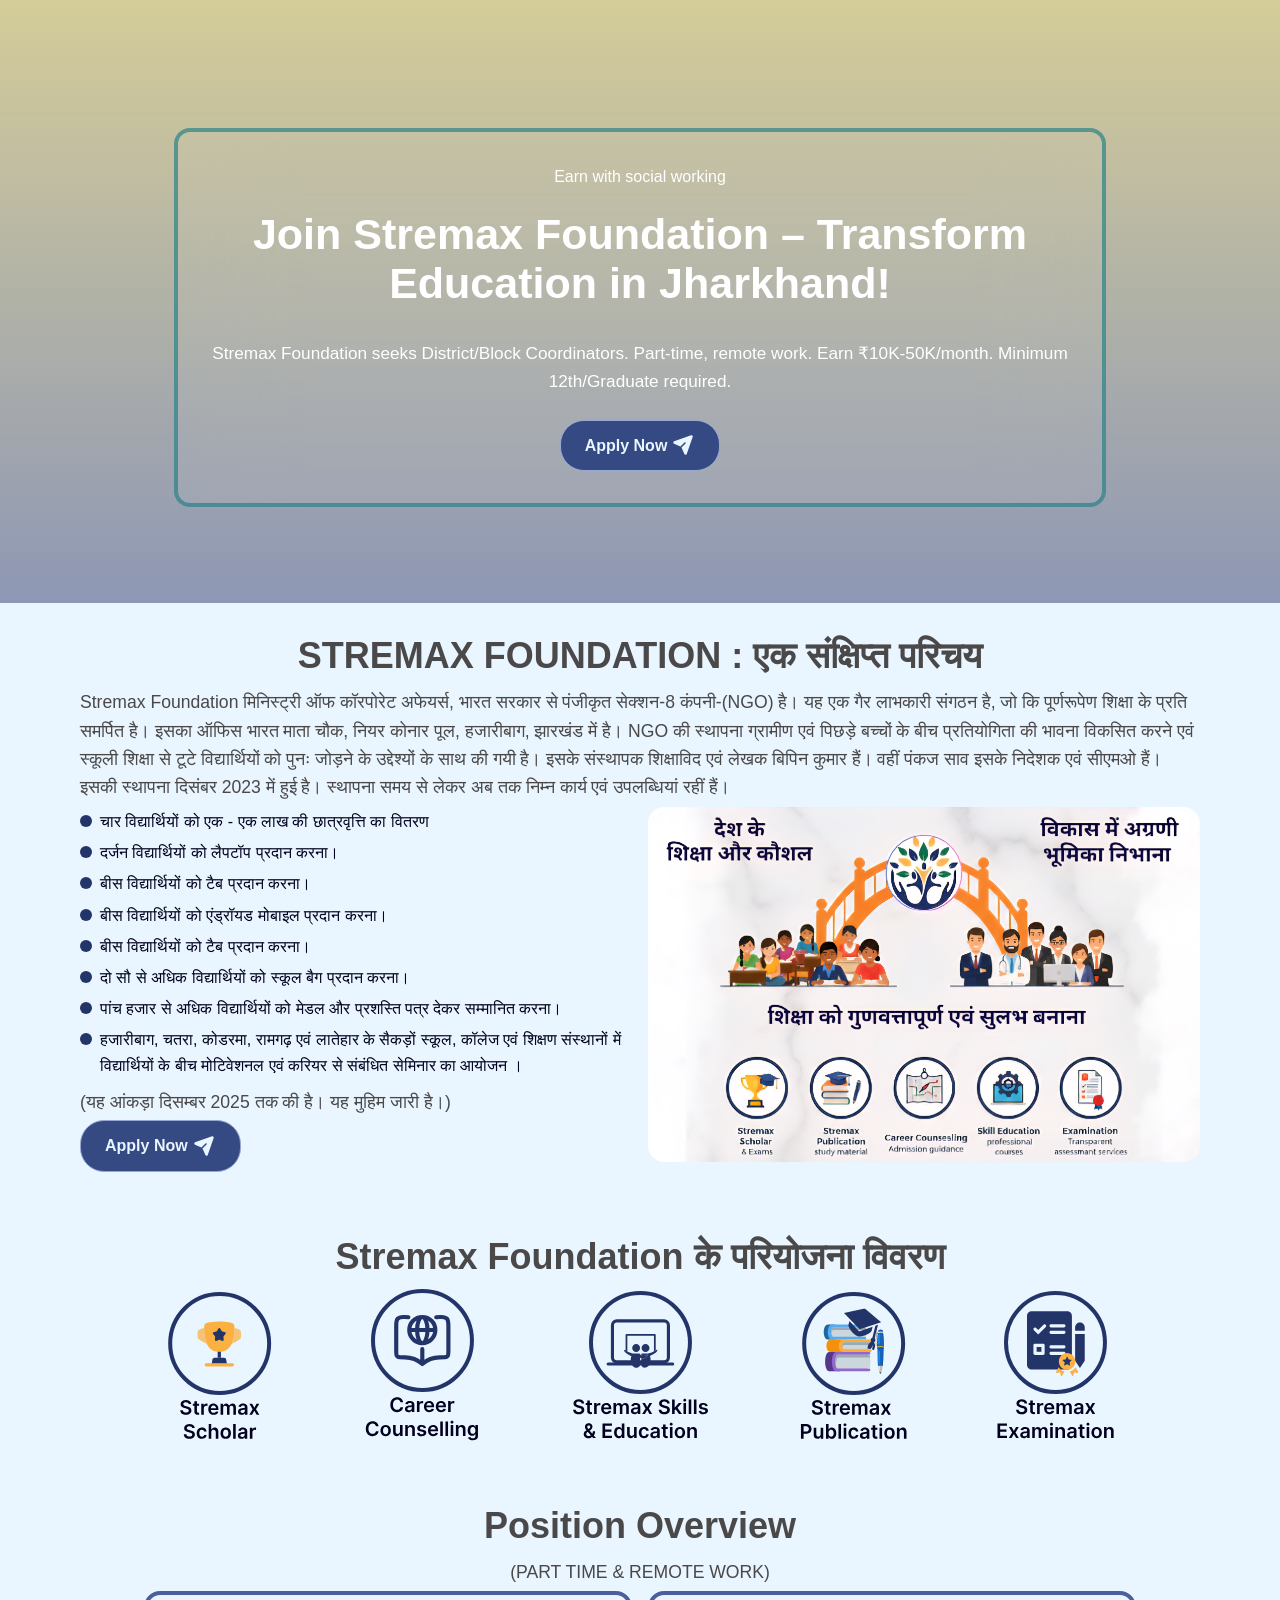
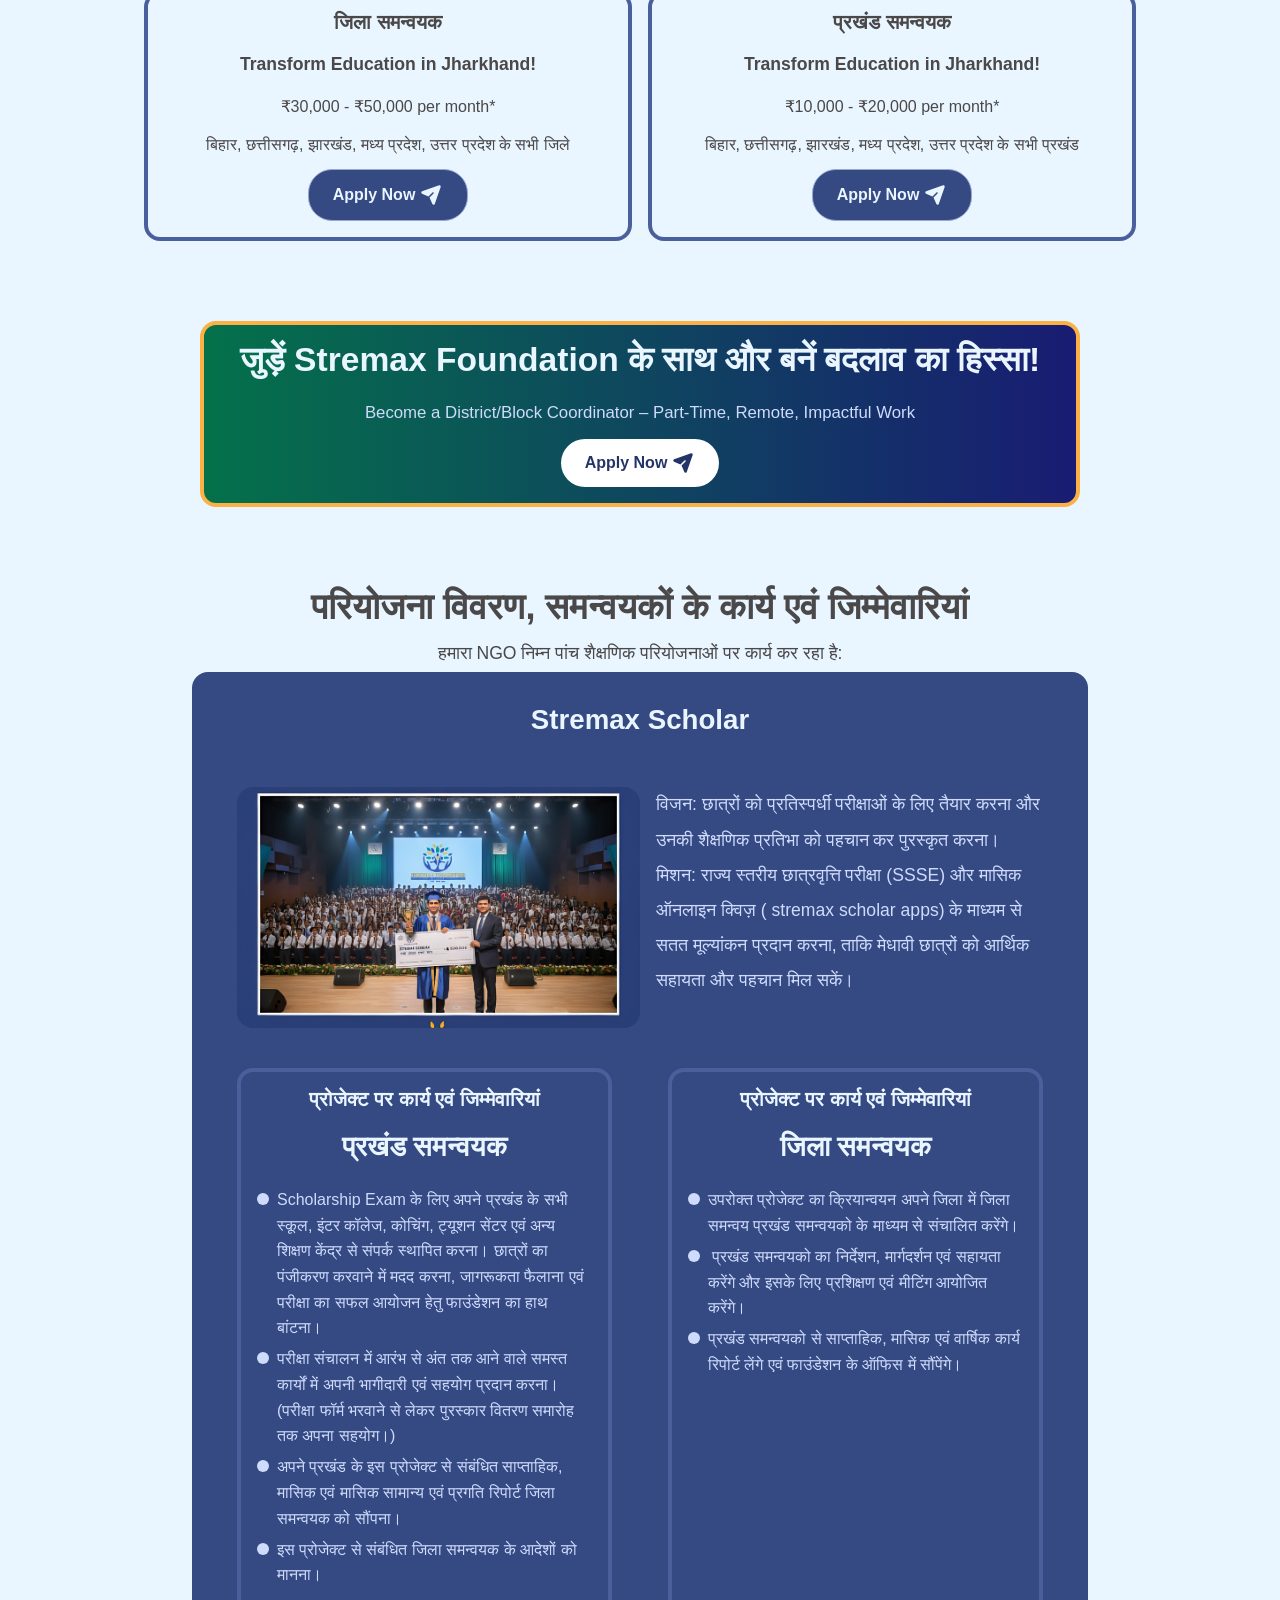
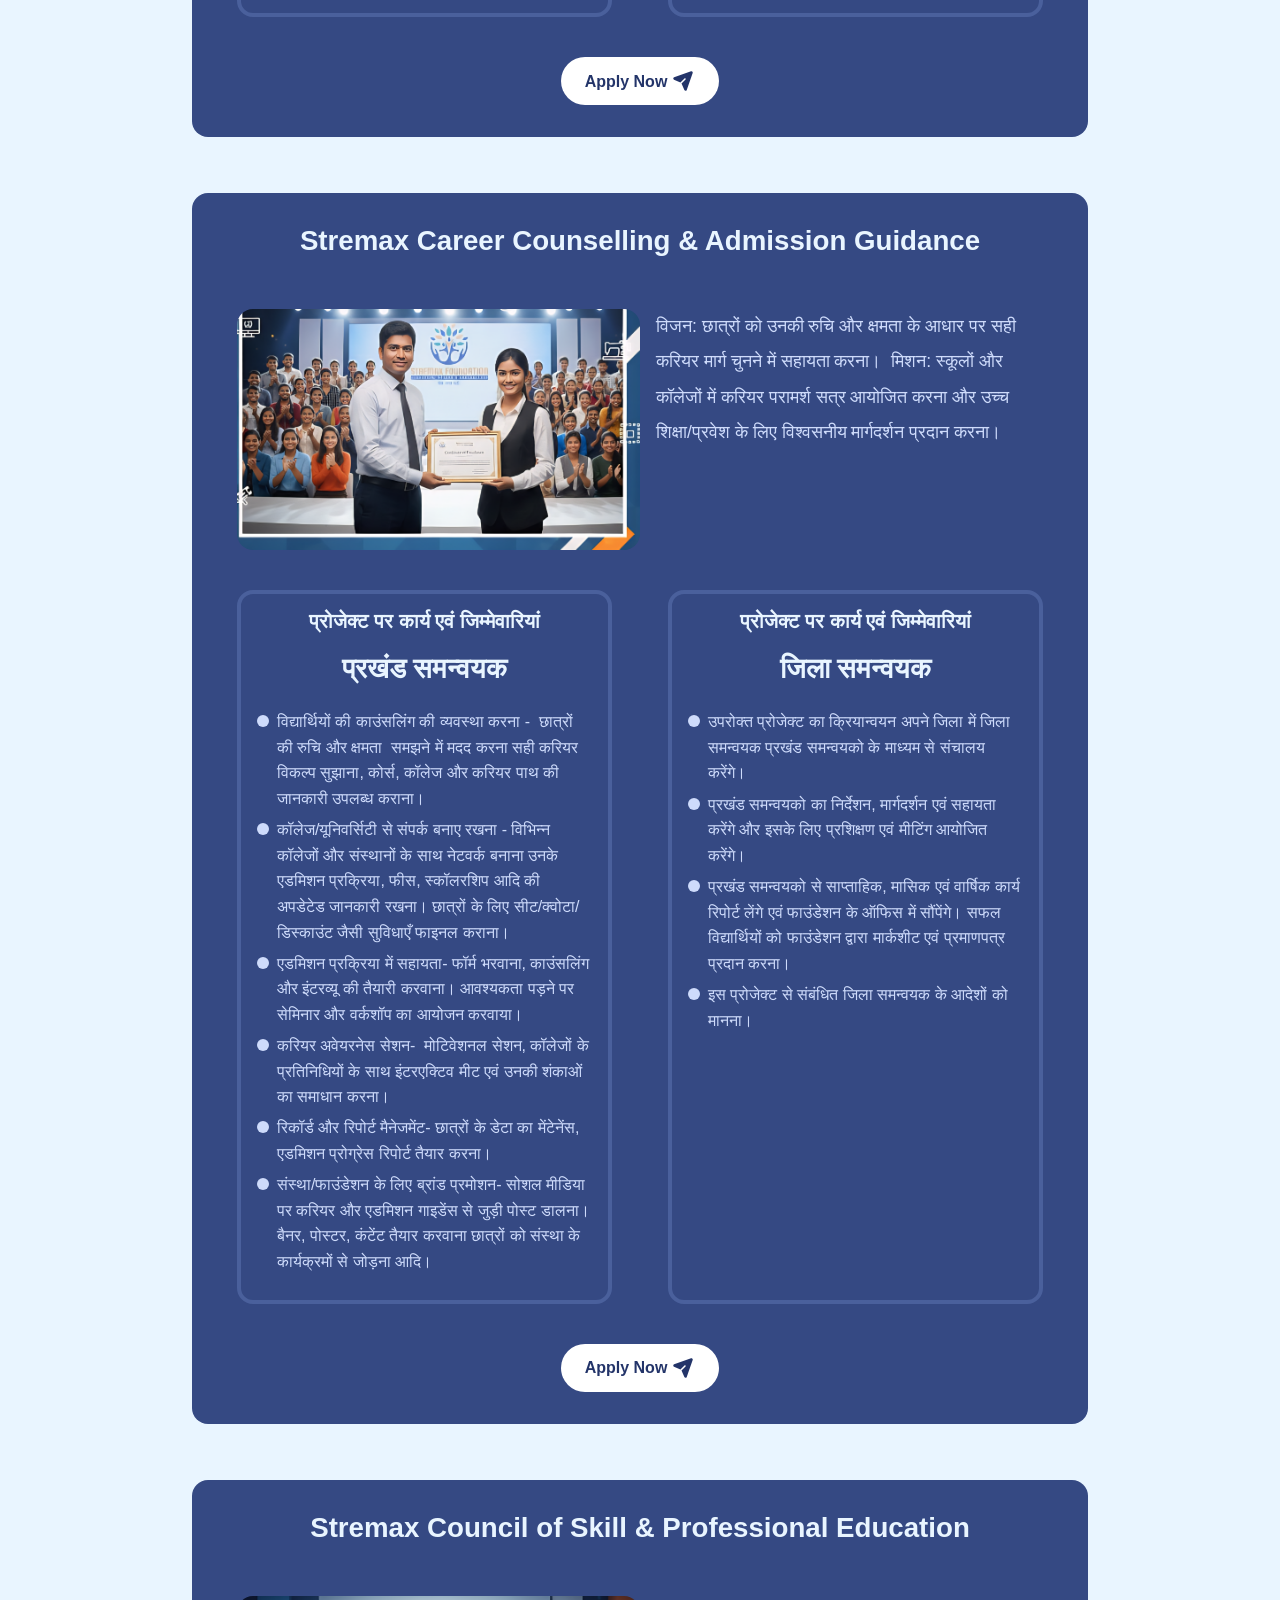
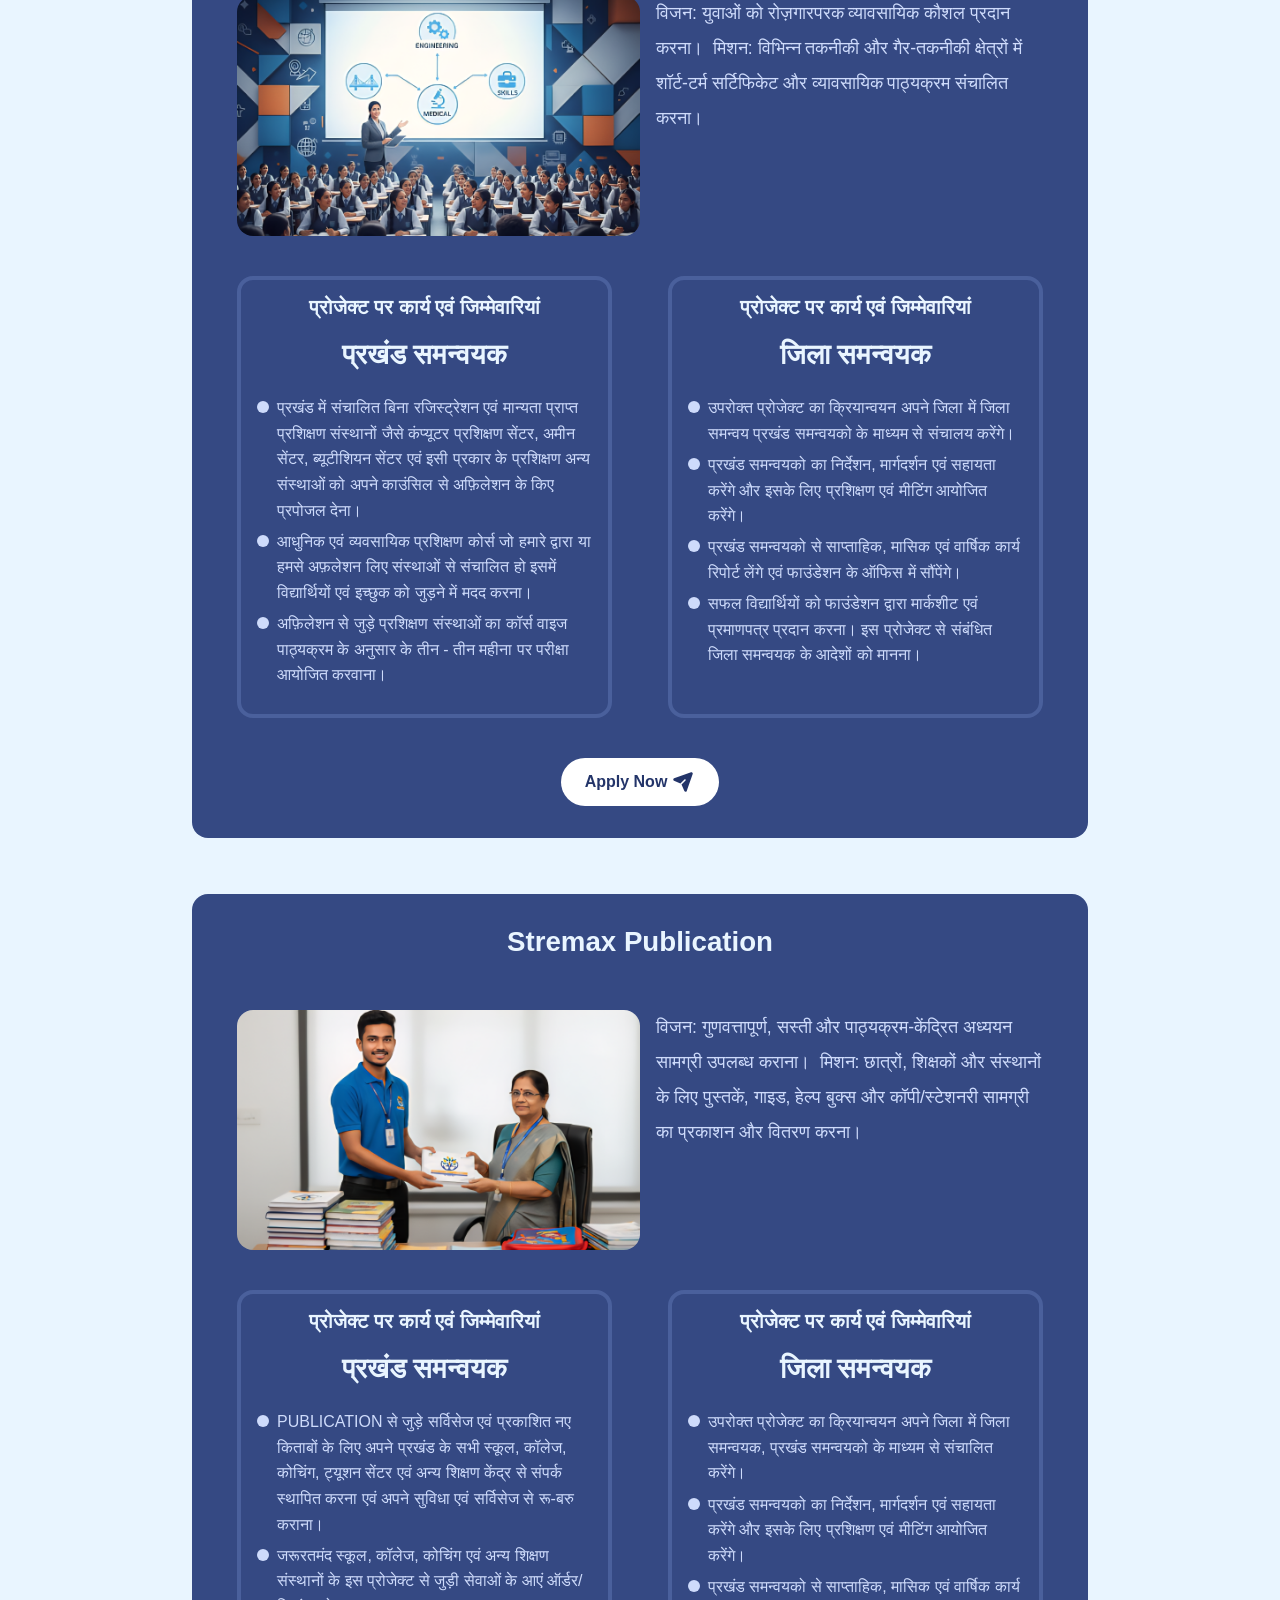
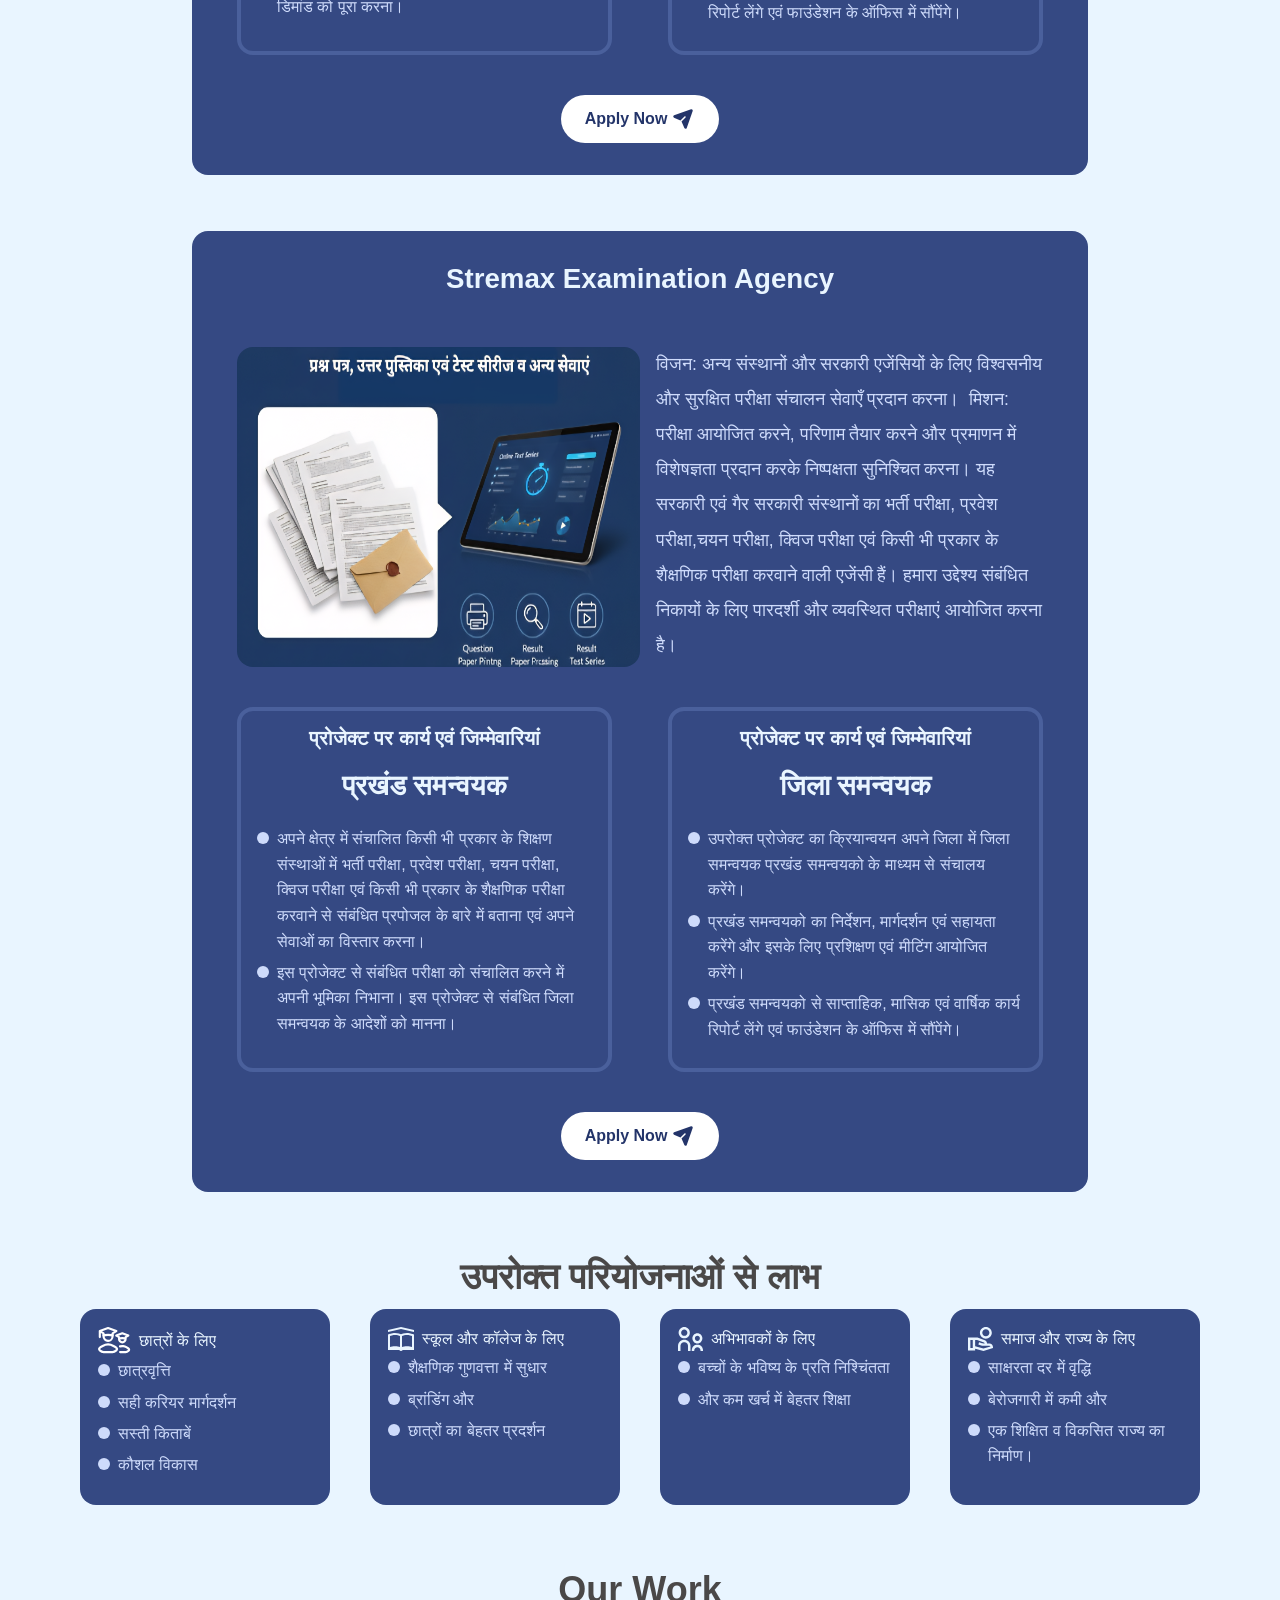
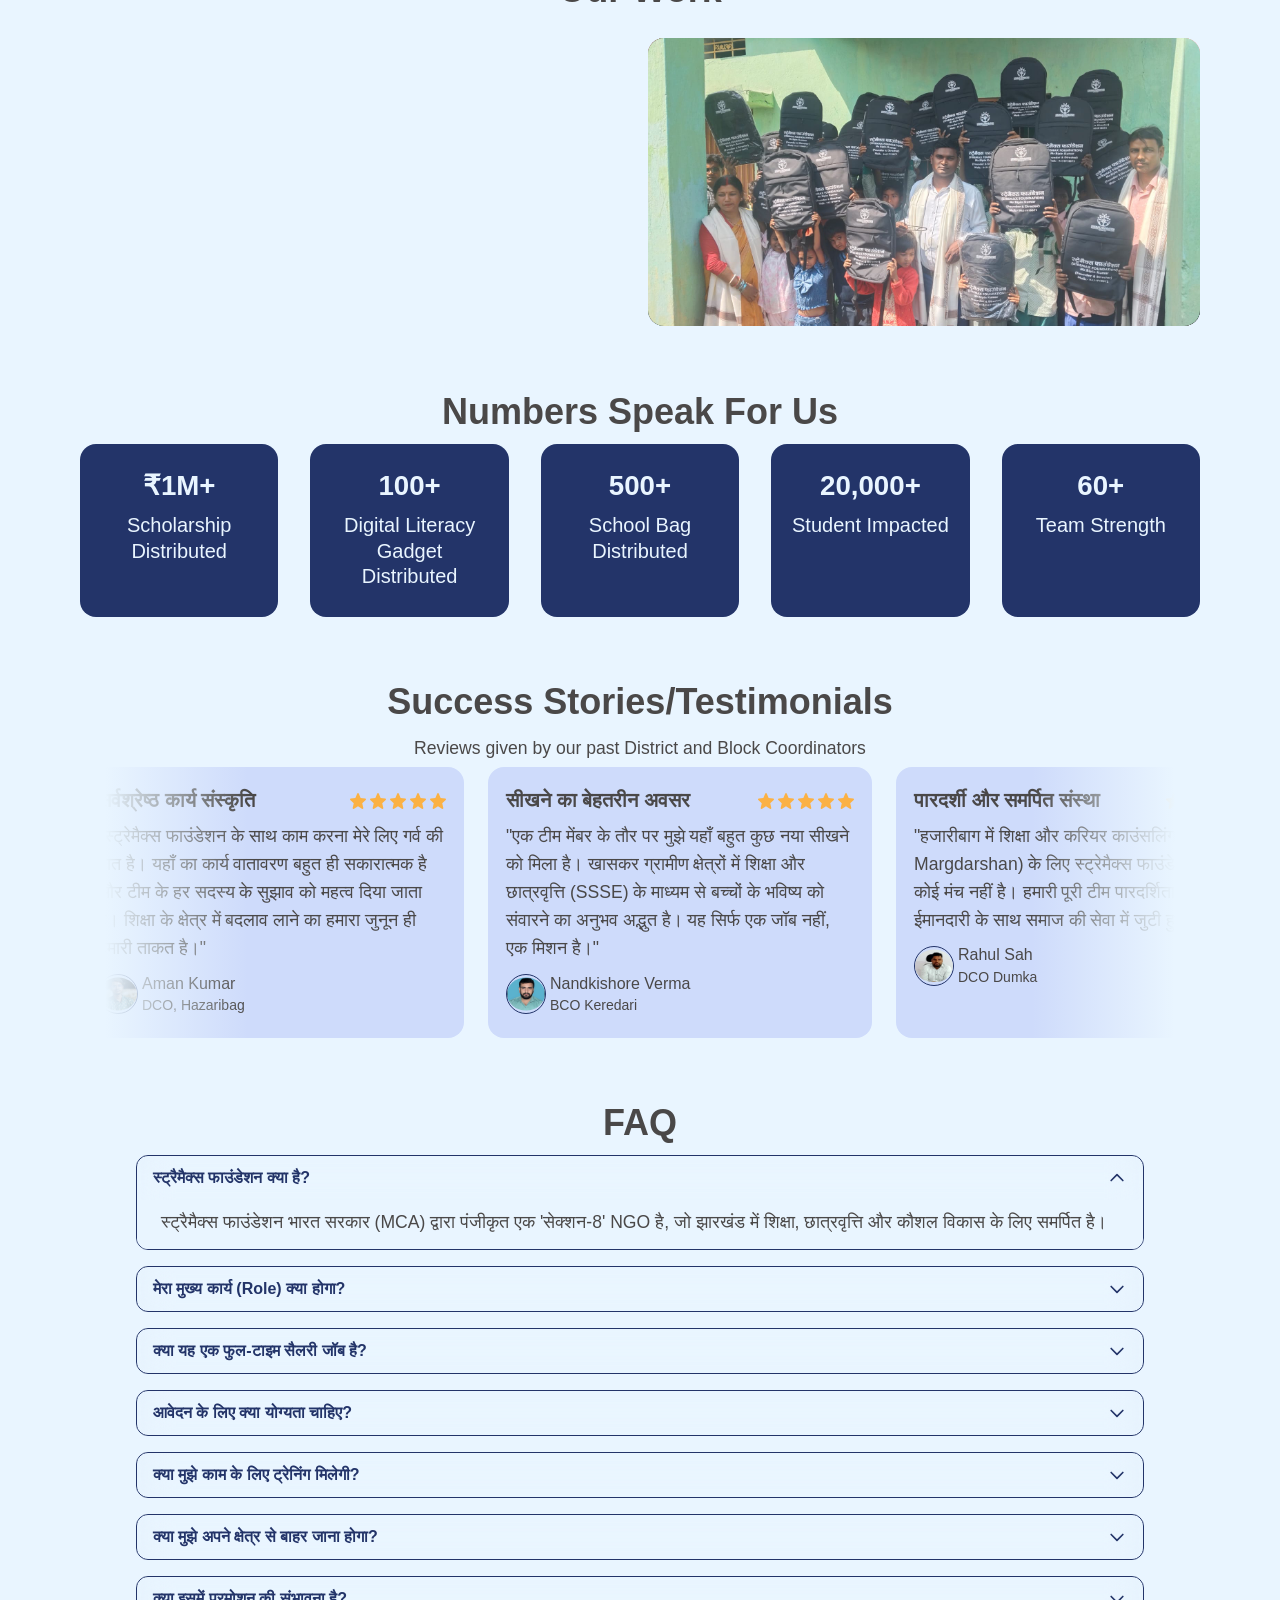
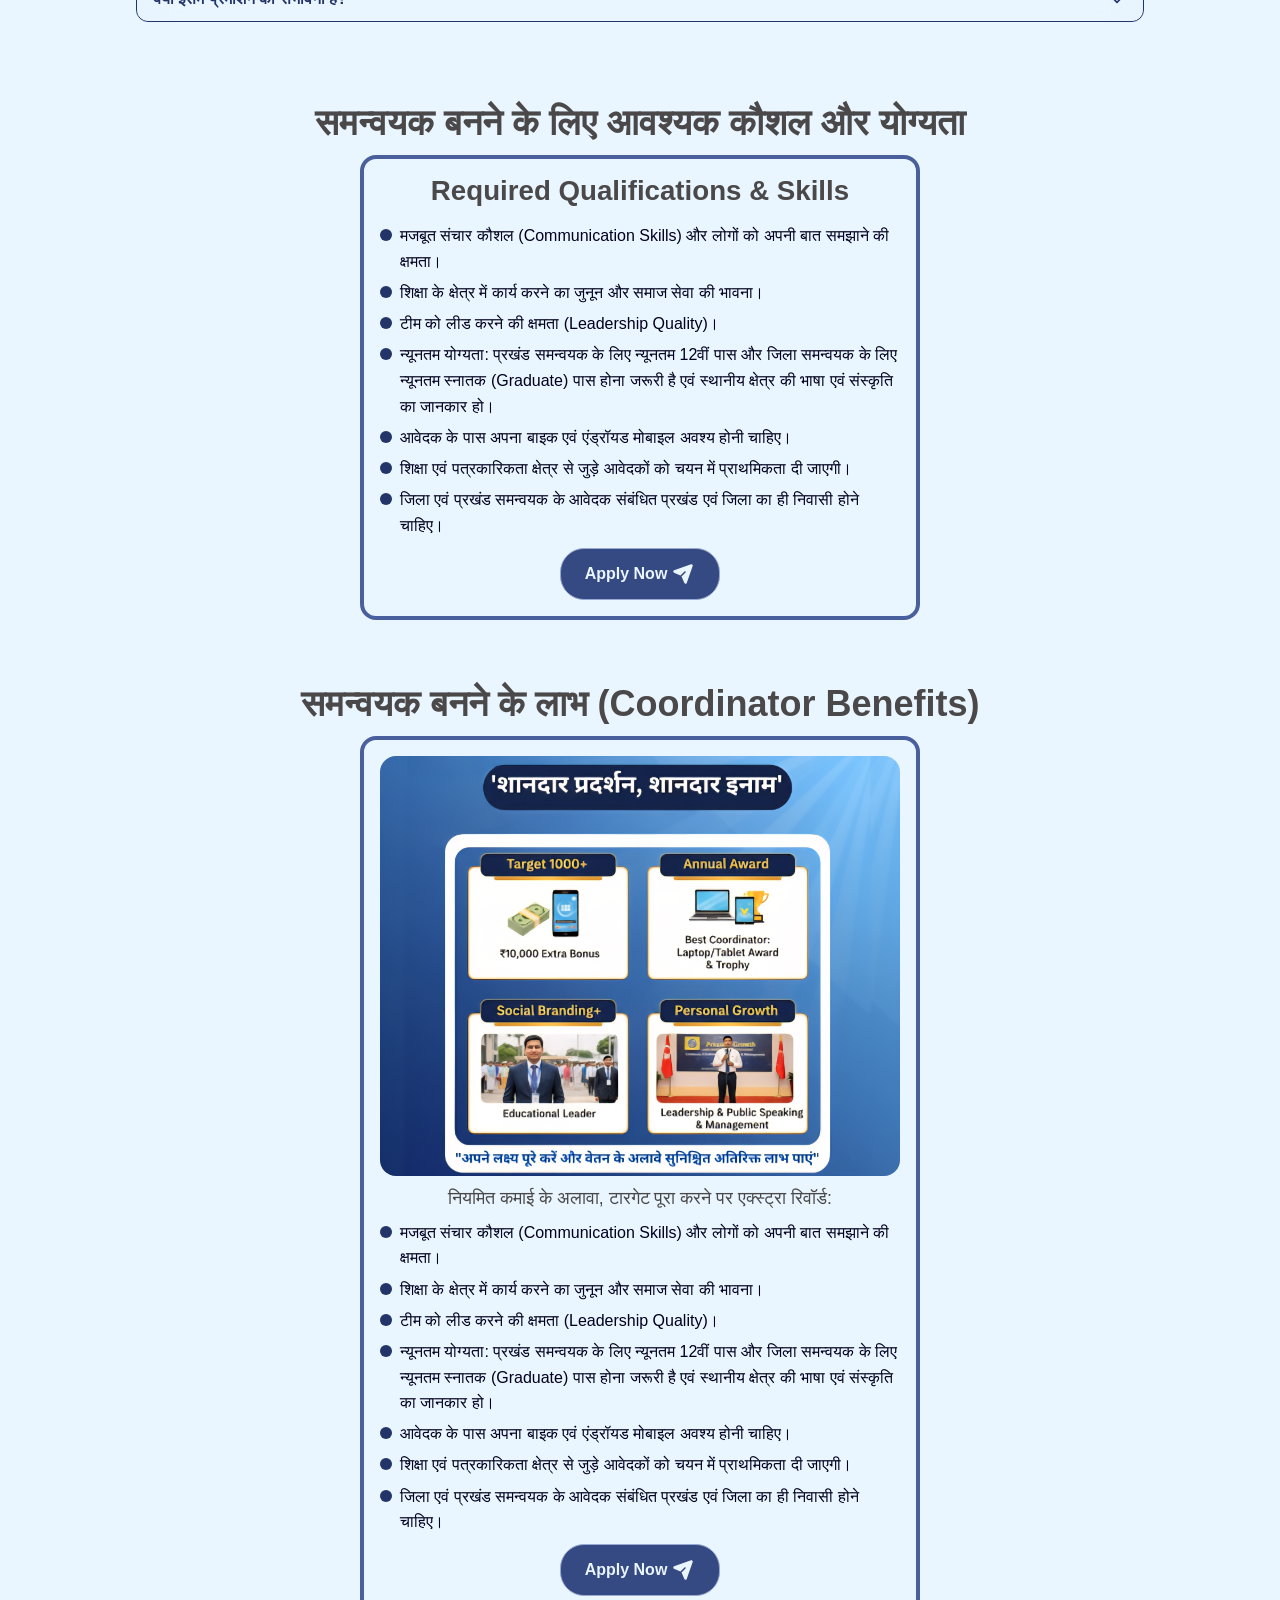
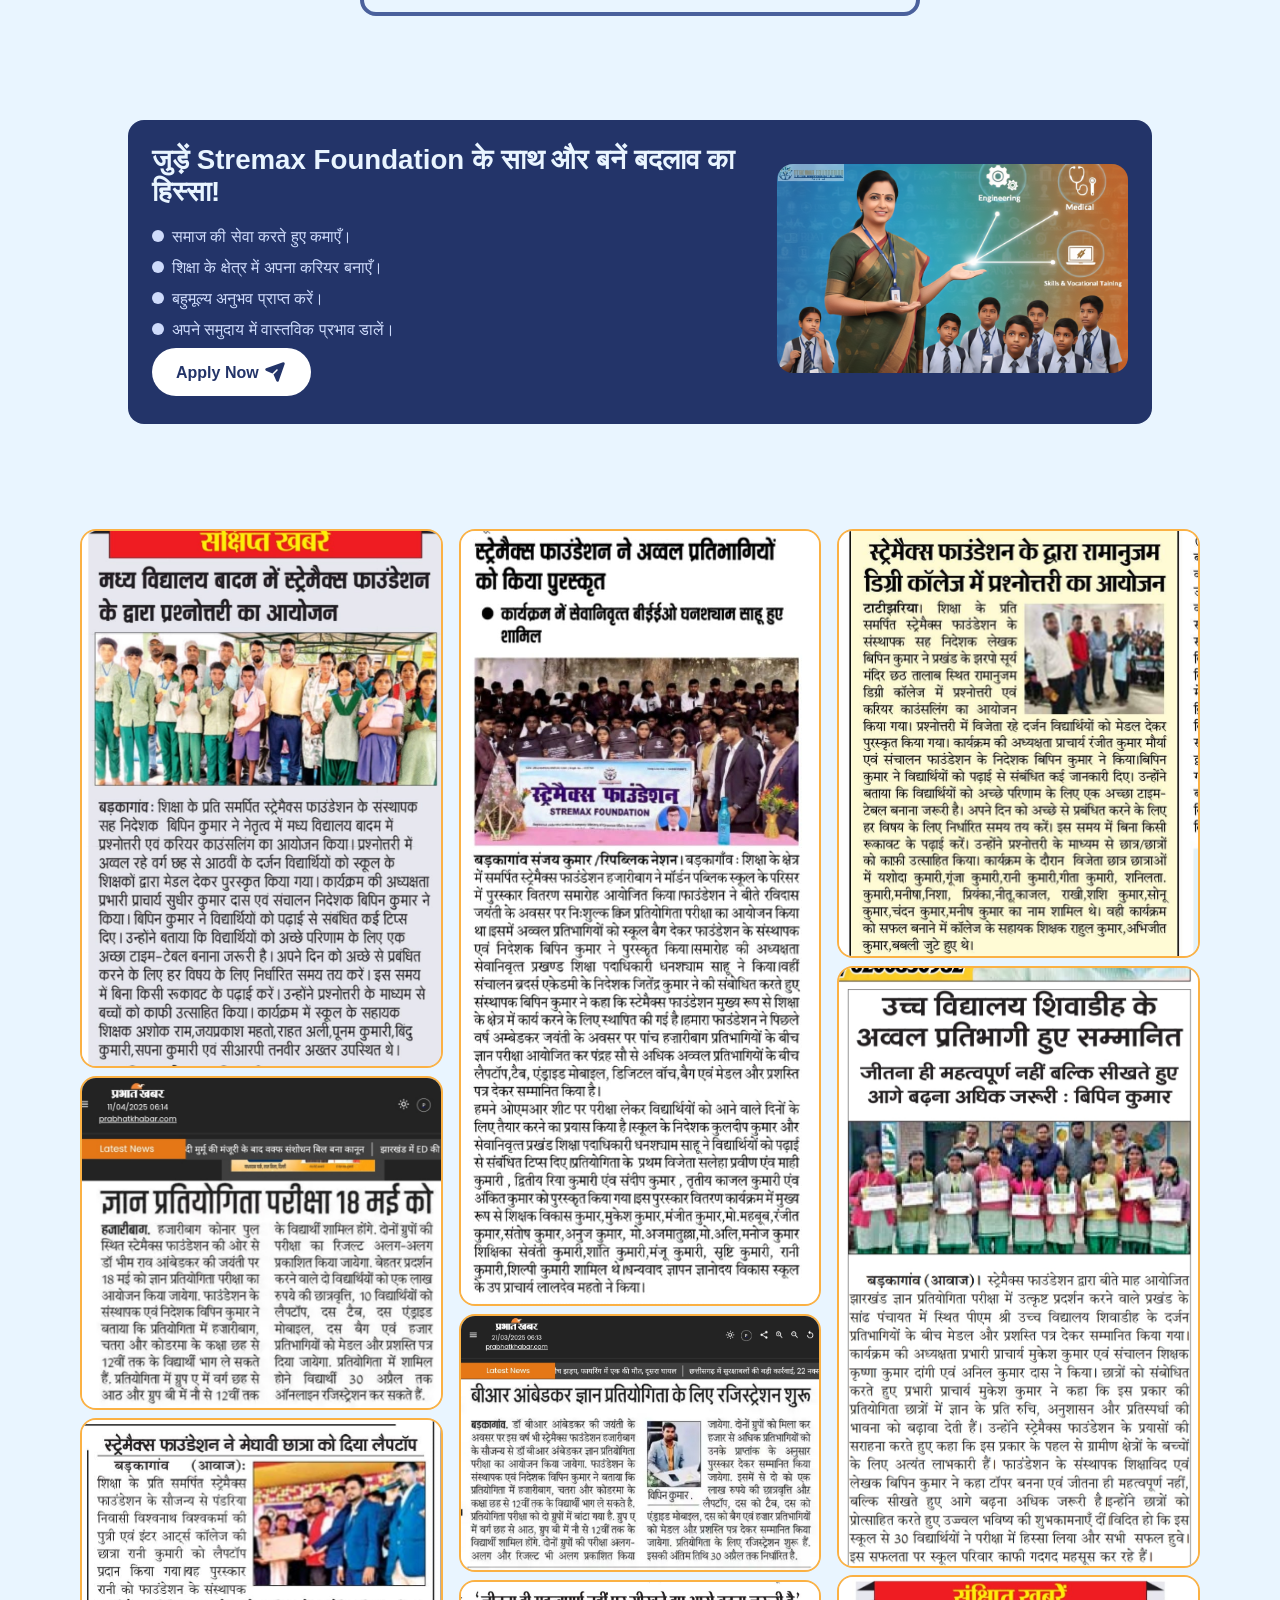
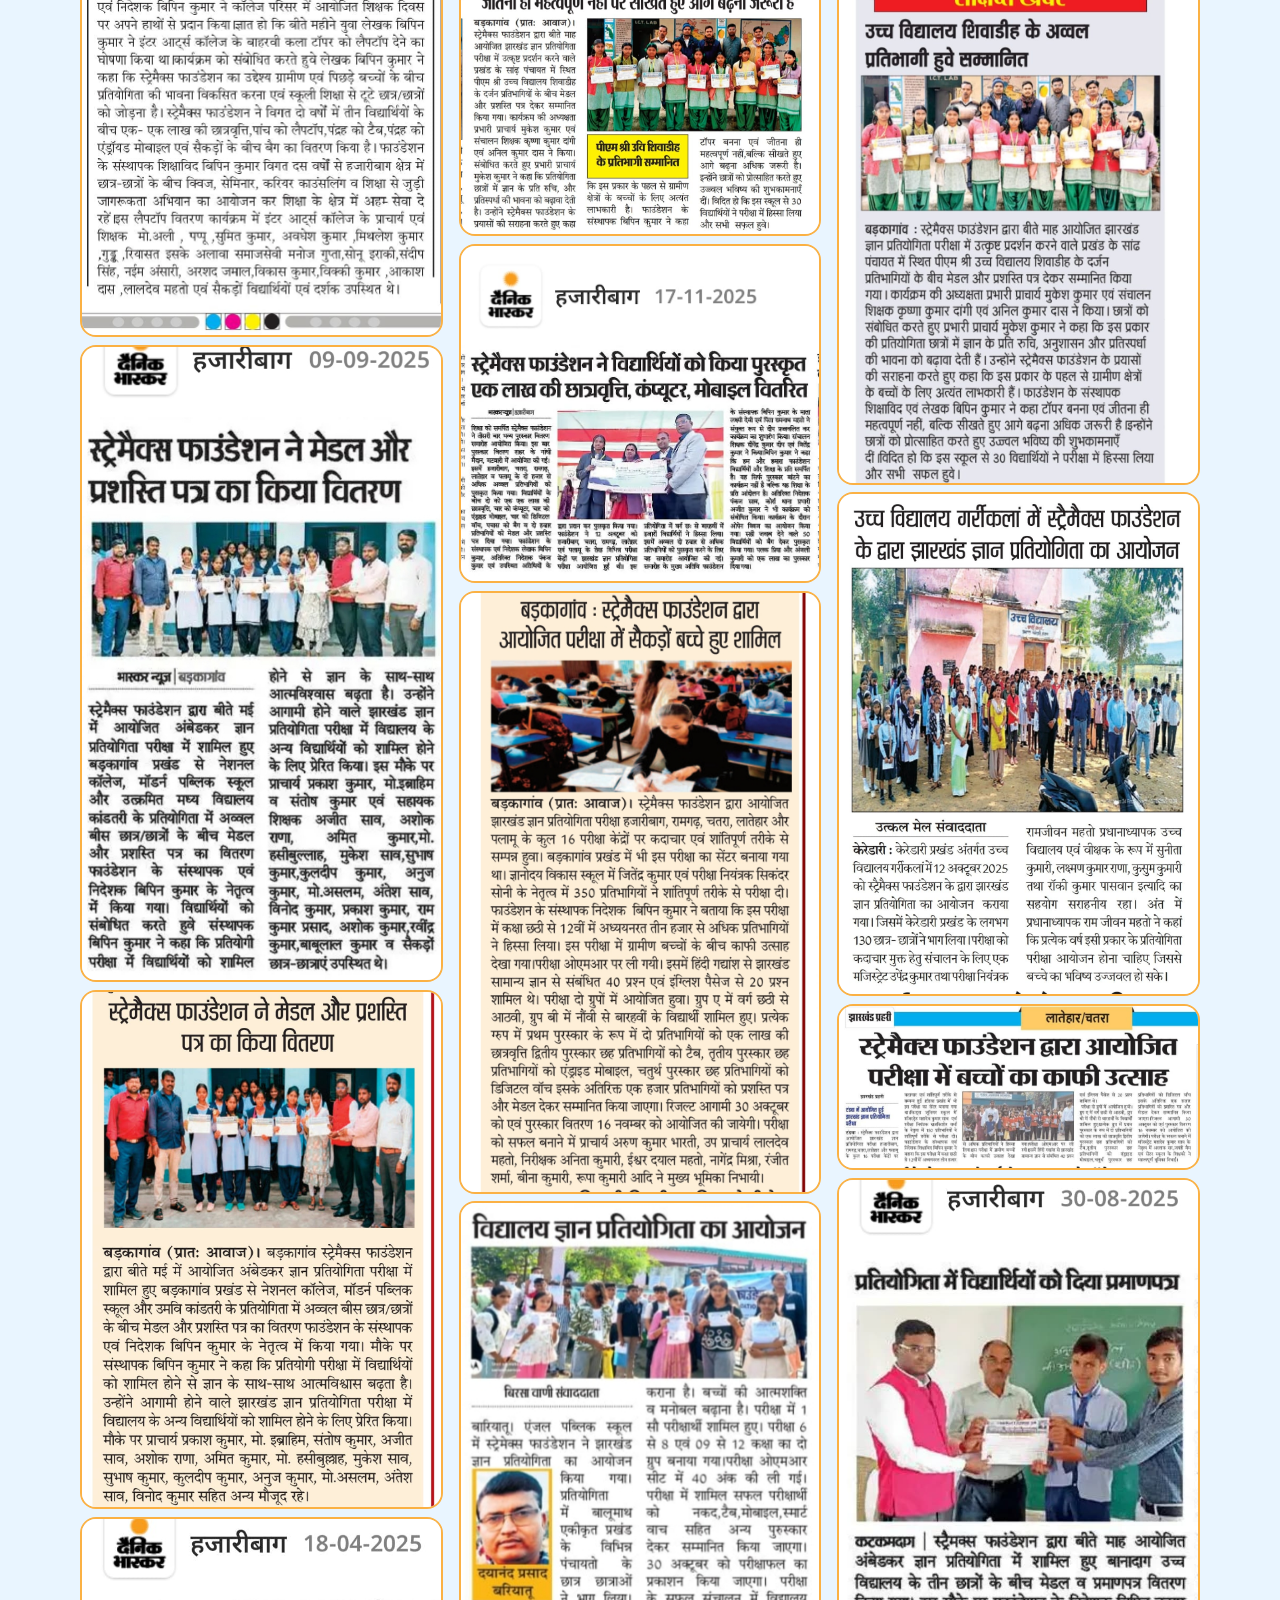
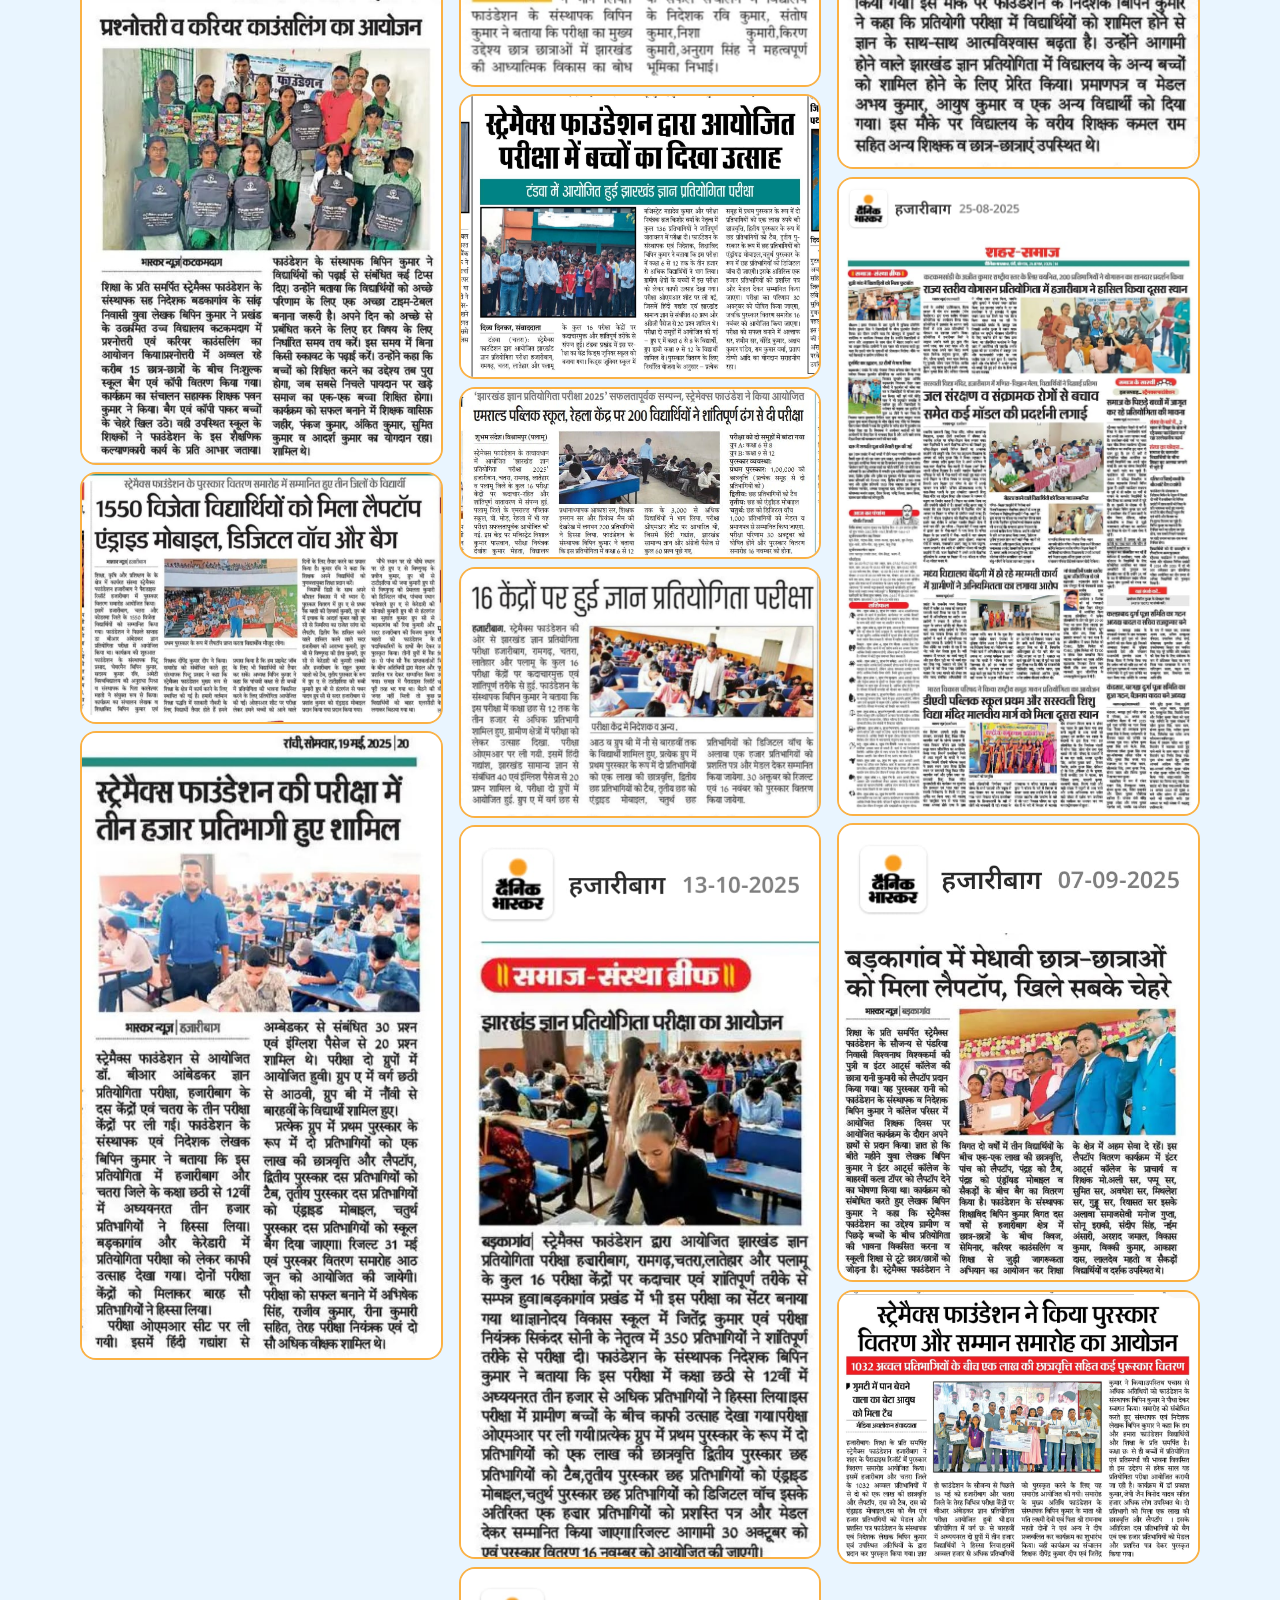
==== index.html @ 2a48c677 "Test" ====
<!DOCTYPE html>
<html lang="en">

<head>
    <meta charset="UTF-8">
    <meta name="viewport" content="width=device-width, initial-scale=1.0">
    <title>Stremax Foundation: Hiring</title>
    <link rel="icon" type="image/x-icon" href="assets/fevicon.ico">
    <link rel="stylesheet" href="style.css">
    <!-- Cashfree-->
    <script src="https://sdk.cashfree.com/js/v3/cashfree.js"></script>
</head>

<body>
    <main>
        <!-- HERO SECTION-->
        <section class="hero">
            <div class="hero-inner container text-center">
                <span>Earn with social working</span>
                <h1>Join Stremax Foundation – Transform Education in Jharkhand!</h1>
                <p>Stremax Foundation seeks District/Block Coordinators. Part-time, remote work. Earn ₹10K-50K/month.
                    Minimum 12th/Graduate required.</p>
                <!-- CTA -->
                <a href="#contactForm" class="btn">
                    Apply Now
                    <img src="assets/svg/icon_plane01.svg" alt="">
                </a>
                <!--/ CTA -->
            </div>
        </section>
        <!-- ABOUT SECTION-->
        <section class="about container">
            <div class="about-top">
                <h2 class="text-center">STREMAX FOUNDATION : एक संक्षिप्त परिचय</h2>
                <p>Stremax Foundation मिनिस्ट्री ऑफ कॉरपोरेट अफेयर्स, भारत सरकार से पंजीकृत सेक्शन-8 कंपनी-(NGO) है। यह
                    एक गैर लाभकारी संगठन है, जो कि पूर्णरूपेण शिक्षा के प्रति समर्पित है। इसका ऑफिस भारत माता चौक, नियर
                    कोनार पूल, हजारीबाग, झारखंड में है। NGO की स्थापना ग्रामीण एवं पिछड़े बच्चों के बीच प्रतियोगिता की
                    भावना विकसित करने एवं स्कूली शिक्षा से टूटे विद्यार्थियों को पुनः जोड़ने के उद्देश्यों के साथ की गयी
                    है। इसके संस्थापक शिक्षाविद एवं लेखक बिपिन कुमार हैं। वहीं पंकज साव इसके निदेशक एवं सीएमओ हैं। इसकी
                    स्थापना दिसंबर 2023 में हुई है। स्थापना समय से लेकर अब तक निम्न कार्य एवं उपलब्धियां रहीं हैं।</p>
            </div>
            <div class="about-bottom flex center">
                <div class="about-bottom-left">
                    <ul class="ul-primary">
                        <li><img src="assets/svg/point.svg" alt="">चार विद्यार्थियों को एक - एक लाख की छात्रवृत्ति का
                            वितरण</li>
                        <li><img src="assets/svg/point.svg" alt="">दर्जन विद्यार्थियों को लैपटॉप प्रदान करना।</li>
                        <li><img src="assets/svg/point.svg" alt="">बीस विद्यार्थियों को टैब प्रदान करना।</li>
                        <li><img src="assets/svg/point.svg" alt="">बीस विद्यार्थियों को एंड्रॉयड मोबाइल प्रदान करना।
                        </li>
                        <li><img src="assets/svg/point.svg" alt="">बीस विद्यार्थियों को टैब प्रदान करना।</li>
                        <li><img src="assets/svg/point.svg" alt="">दो सौ से अधिक विद्यार्थियों को स्कूल बैग प्रदान करना।
                        </li>
                        <li><img src="assets/svg/point.svg" alt="">पांच हजार से अधिक विद्यार्थियों को मेडल और प्रशस्ति
                            पत्र देकर सम्मानित करना।</li>
                        <li><img src="assets/svg/point.svg" alt="">हजारीबाग, चतरा, कोडरमा, रामगढ़ एवं लातेहार के सैकड़ों
                            स्कूल, कॉलेज एवं शिक्षण संस्थानों में
                            विद्यार्थियों के बीच मोटिवेशनल एवं करियर से संबंधित सेमिनार का आयोजन ।</li>
                    </ul>
                    <p>(यह आंकड़ा दिसम्बर 2025 तक की है। यह मुहिम जारी है।)</p>
                    <a href="#contactForm" class="btn">
                        Apply Now
                        <img src="assets/svg/icon_plane01.svg" alt="">
                    </a>
                </div>
                <div class="about-bottom-right">
                    <img class="img" src="assets/img/About image.png" alt="">
                </div>
            </div>
        </section>
        <!-- PROJECT LOGOS-->
        <section class="project-logos container text-center">
            <h2>Stremax Foundation के परियोजना विवरण</h2>
            <div class="logos flex center">
                <img src="assets/svg/stremax_scholar_logo.svg" alt="" class="project-logo">
                <img src="assets/svg/career_counselling_logo.svg" alt="" class="project-logo">
                <img src="assets/svg/stremax_education_logo.svg" alt="" class="project-logo">
                <img src="assets/svg/stremax_publication_logo.svg" alt="" class="project-logo">
                <img src="assets/svg/stremax_examination_logo.svg" alt="" class="project-logo">
            </div>
        </section>
        <!-- POSITION OVERVIEW-->
        <section class="position-overview container text-center">
            <div class="position-overview-top">
                <h2>Position Overview</h2>
                <p>(PART TIME & REMOTE WORK)</p>
            </div>
            <div class="position-overview-bottom flex justify-center">
                <div class="card">
                    <h3>जिला समन्वयक</h3>
                    <h4>Transform Education in Jharkhand!</h4>
                    <p>₹30,000 - ₹50,000 per month*</p>
                    <p>बिहार, छत्तीसगढ़, झारखंड, मध्य प्रदेश, उत्तर प्रदेश के सभी जिले</p>
                    <a href="#contactForm" class="btn">
                        Apply Now
                        <img src="assets/svg/icon_plane01.svg" alt="">
                    </a>
                </div>
                <div class="card">
                    <h3>प्रखंड समन्वयक</h3>
                    <h4>Transform Education in Jharkhand!</h4>
                    <p>₹10,000 - ₹20,000 per month*</p>
                    <p>बिहार, छत्तीसगढ़, झारखंड, मध्य प्रदेश, उत्तर प्रदेश के सभी प्रखंड</p>
                    <a href="#contactForm" class="btn">
                        Apply Now
                        <img src="assets/svg/icon_plane01.svg" alt="">
                    </a>
                </div>
            </div>
        </section>
        <!-- CTA-CARD-->
        <section class="card cta-card container text-center">
            <h2>जुड़ें Stremax Foundation के साथ और बनें बदलाव का हिस्सा!</h2>
            <p>Become a District/Block Coordinator – Part-Time, Remote, Impactful Work</p>
            <a href="#contactForm" class="btn-2">
                Apply Now
                <img src="assets/svg/icon_plane02.svg" alt="">
            </a>
        </section>
        <!-- PROJECTS'-DETAILS -->
        <section class="project-details container">
            <div class="project-details-top text-center">
                <h2>परियोजना विवरण, समन्वयकों के कार्य एवं जिम्मेवारियां</h2>
                <p>हमारा NGO निम्न पांच शैक्षणिक परियोजनाओं पर कार्य कर रहा है:</p>
            </div>
            <div class="project-card-set flex-col">
                <!-- Stremax Scholar -->
                <div class="project-card flex-col">
                    <h3 class="text-center">Stremax Scholar</h3>
                    <div class="project-card-top flex">
                        <img src="assets/img/Stremax Scholar 1 .png" alt="" class="img">
                        <p>विजन: छात्रों को प्रतिस्पर्धी परीक्षाओं के लिए तैयार करना और उनकी शैक्षणिक प्रतिभा को पहचान
                            कर
                            पुरस्कृत करना। मिशन: राज्य स्तरीय छात्रवृत्ति परीक्षा (SSSE) और मासिक ऑनलाइन क्विज़ (
                            stremax
                            scholar apps) के माध्यम से सतत मूल्यांकन प्रदान करना, ताकि मेधावी छात्रों को आर्थिक सहायता
                            और
                            पहचान मिल सकें।</p>
                    </div>
                    <div class="project-card-bottom flex justify-center">
                        <div class="card">
                            <h3>प्रोजेक्ट पर कार्य एवं जिम्मेवारियां</h3>
                            <h2>प्रखंड समन्वयक</h2>
                            <ul>
                                <li><img src="assets/svg/point_white.svg" alt="">Scholarship Exam के लिए अपने प्रखंड के
                                    सभी स्कूल, इंटर कॉलेज, कोचिंग, ट्यूशन सेंटर
                                    एवं
                                    अन्य शिक्षण केंद्र से संपर्क स्थापित करना। छात्रों का पंजीकरण करवाने में मदद करना,
                                    जागरूकता फैलाना एवं परीक्षा का सफल आयोजन हेतु फाउंडेशन का हाथ बांटना। </li>
                                <li><img src="assets/svg/point_white.svg" alt="">परीक्षा संचालन में आरंभ से अंत तक आने
                                    वाले समस्त कार्यों में अपनी भागीदारी एवं सहयोग
                                    प्रदान करना। (परीक्षा फॉर्म भरवाने से लेकर पुरस्कार वितरण समारोह तक अपना सहयोग।)
                                </li>
                                <li><img src="assets/svg/point_white.svg" alt="">अपने प्रखंड के इस प्रोजेक्ट से संबंधित
                                    साप्ताहिक, मासिक एवं मासिक सामान्य एवं प्रगति
                                    रिपोर्ट जिला समन्वयक को सौंपना।</li>
                                <li><img src="assets/svg/point_white.svg" alt="">इस प्रोजेक्ट से संबंधित जिला समन्वयक के
                                    आदेशों को मानना।</li>
                            </ul>
                        </div>
                        <div class="card">
                            <h3>प्रोजेक्ट पर कार्य एवं जिम्मेवारियां</h3>
                            <h2>जिला समन्वयक</h2>
                            <ul>
                                <li><img src="assets/svg/point_white.svg" alt="">उपरोक्त प्रोजेक्ट का क्रियान्वयन अपने
                                    जिला में जिला समन्वय प्रखंड समन्वयको के माध्यम
                                    से
                                    संचालित करेंगे।</li>
                                <li><img src="assets/svg/point_white.svg" alt=""> प्रखंड समन्वयको का निर्देशन,
                                    मार्गदर्शन एवं सहायता करेंगे और इसके लिए प्रशिक्षण एवं
                                    मीटिंग आयोजित करेंगे।</li>
                                <li><img src="assets/svg/point_white.svg" alt="">प्रखंड समन्वयको से साप्ताहिक, मासिक एवं
                                    वार्षिक कार्य रिपोर्ट लेंगे एवं फाउंडेशन के
                                    ऑफिस
                                    में सौंपेंगे।</li>
                            </ul>
                        </div>
                    </div>
                    <div class="project-card-cta text-center">
                        <a href="#contactForm" class="btn-2">
                            Apply Now
                            <img src="assets/svg/icon_plane02.svg" alt="">
                        </a>
                    </div>
                </div>
                <!-- Career Counseling -->
                <div class="project-card flex-col">
                    <h3 class="text-center">Stremax Career Counselling & Admission Guidance</h3>
                    <div class="project-card-top flex">
                        <img src="assets/img/Stremax Council 2.png" alt="" class="img">
                        <p>विजन: छात्रों को उनकी रुचि और क्षमता के आधार पर सही करियर मार्ग चुनने में सहायता करना। 
                            मिशन: स्कूलों और कॉलेजों में करियर परामर्श सत्र आयोजित करना और उच्च शिक्षा/प्रवेश के लिए
                            विश्वसनीय मार्गदर्शन प्रदान करना।</p>
                    </div>
                    <div class="project-card-bottom flex justify-center">
                        <div class="card">
                            <h3>प्रोजेक्ट पर कार्य एवं जिम्मेवारियां</h3>
                            <h2>प्रखंड समन्वयक</h2>
                            <ul>
                                <li><img src="assets/svg/point_white.svg" alt="">विद्यार्थियों की काउंसलिंग की व्यवस्था
                                    करना -  छात्रों की रुचि और क्षमता  समझने में
                                    मदद
                                    करना सही करियर विकल्प सुझाना, कोर्स, कॉलेज और करियर पाथ की जानकारी उपलब्ध कराना।
                                </li>
                                <li><img src="assets/svg/point_white.svg" alt="">कॉलेज/यूनिवर्सिटी से संपर्क बनाए रखना -
                                    विभिन्न कॉलेजों और संस्थानों के साथ नेटवर्क
                                    बनाना उनके एडमिशन प्रक्रिया, फीस, स्कॉलरशिप आदि की अपडेटेड जानकारी रखना। छात्रों के
                                    लिए
                                    सीट/क्वोटा/डिस्काउंट जैसी सुविधाएँ फाइनल कराना।</li>
                                <li><img src="assets/svg/point_white.svg" alt="">एडमिशन प्रक्रिया में सहायता- फॉर्म
                                    भरवाना, काउंसलिंग और इंटरव्यू की तैयारी करवाना।
                                    आवश्यकता पड़ने पर सेमिनार और वर्कशॉप का आयोजन करवाया।</li>
                                <li><img src="assets/svg/point_white.svg" alt="">करियर अवेयरनेस सेशन-  मोटिवेशनल सेशन,
                                    कॉलेजों के प्रतिनिधियों के साथ इंटरएक्टिव मीट
                                    एवं
                                    उनकी शंकाओं का समाधान करना।</li>
                                <li><img src="assets/svg/point_white.svg" alt="">रिकॉर्ड और रिपोर्ट मैनेजमेंट- छात्रों
                                    के डेटा का मेंटेनेंस, एडमिशन प्रोग्रेस रिपोर्ट
                                    तैयार करना।</li>
                                <li><img src="assets/svg/point_white.svg" alt="">संस्था/फाउंडेशन के लिए ब्रांड प्रमोशन-
                                    सोशल मीडिया पर करियर और एडमिशन गाइडेंस से
                                    जुड़ी
                                    पोस्ट डालना। बैनर, पोस्टर, कंटेंट तैयार करवाना छात्रों को संस्था के कार्यक्रमों से
                                    जोड़ना आदि।</li>
                            </ul>
                        </div>
                        <div class="card">
                            <h3>प्रोजेक्ट पर कार्य एवं जिम्मेवारियां</h3>
                            <h2>जिला समन्वयक</h2>
                            <ul>
                                <li><img src="assets/svg/point_white.svg" alt="">उपरोक्त प्रोजेक्ट का क्रियान्वयन अपने
                                    जिला में जिला समन्वयक प्रखंड समन्वयको के
                                    माध्यम से
                                    संचालय करेंगे।</li>
                                <li><img src="assets/svg/point_white.svg" alt="">प्रखंड समन्वयको का निर्देशन, मार्गदर्शन
                                    एवं सहायता करेंगे और इसके लिए प्रशिक्षण एवं
                                    मीटिंग आयोजित करेंगे।</li>
                                <li><img src="assets/svg/point_white.svg" alt="">प्रखंड समन्वयको से साप्ताहिक, मासिक एवं
                                    वार्षिक कार्य रिपोर्ट लेंगे एवं फाउंडेशन के
                                    ऑफिस
                                    में सौंपेंगे। सफल विद्यार्थियों को फाउंडेशन द्वारा मार्कशीट एवं प्रमाणपत्र प्रदान
                                    करना।
                                </li>
                                <li><img src="assets/svg/point_white.svg" alt="">इस प्रोजेक्ट से संबंधित जिला समन्वयक के
                                    आदेशों को मानना।</li>
                            </ul>
                        </div>
                    </div>
                    <div class="project-card-cta text-center">
                        <a href="#contactForm" class="btn-2">
                            Apply Now
                            <img src="assets/svg/icon_plane02.svg" alt="">
                        </a>
                    </div>
                </div>
                <!-- Skill Education -->
                <div class="project-card flex-col">
                    <h3 class="text-center">Stremax Council of Skill & Professional Education</h3>
                    <div class="project-card-top flex">
                        <img src="assets/img/Stremax Career 2.png" alt="" class="img">
                        <p>विजन: युवाओं को रोज़गारपरक व्यावसायिक कौशल प्रदान करना।
                             मिशन: विभिन्न तकनीकी और गैर-तकनीकी क्षेत्रों में शॉर्ट-टर्म सर्टिफिकेट और व्यावसायिक
                            पाठ्यक्रम
                            संचालित करना।</p>
                    </div>
                    <div class="project-card-bottom flex justify-center">
                        <div class="card">
                            <h3>प्रोजेक्ट पर कार्य एवं जिम्मेवारियां</h3>
                            <h2>प्रखंड समन्वयक</h2>
                            <ul>
                                <li><img src="assets/svg/point_white.svg" alt="">प्रखंड में संचालित बिना रजिस्ट्रेशन एवं
                                    मान्यता प्राप्त प्रशिक्षण संस्थानों जैसे
                                    कंप्यूटर प्रशिक्षण सेंटर, अमीन सेंटर, ब्यूटीशियन सेंटर एवं इसी प्रकार के प्रशिक्षण
                                    अन्य
                                    संस्थाओं को अपने काउंसिल से अफ़िलेशन के किए प्रपोजल देना।</li>
                                <li><img src="assets/svg/point_white.svg" alt="">आधुनिक एवं व्यवसायिक प्रशिक्षण कोर्स जो
                                    हमारे द्वारा या हमसे अफ़लेशन लिए संस्थाओं से
                                    संचालित हो इसमें विद्यार्थियों एवं इच्छुक को जुड़ने में मदद करना।</li>
                                <li><img src="assets/svg/point_white.svg" alt="">अफ़िलेशन से जुड़े प्रशिक्षण संस्थाओं का
                                    कॉर्स वाइज पाठ्यक्रम के अनुसार के तीन - तीन
                                    महीना
                                    पर परीक्षा आयोजित करवाना।</li>
                            </ul>
                        </div>
                        <div class="card">
                            <h3>प्रोजेक्ट पर कार्य एवं जिम्मेवारियां</h3>
                            <h2>जिला समन्वयक</h2>
                            <ul>
                                <li><img src="assets/svg/point_white.svg" alt="">उपरोक्त प्रोजेक्ट का क्रियान्वयन अपने
                                    जिला में जिला समन्वय प्रखंड समन्वयको के माध्यम
                                    से
                                    संचालय करेंगे।</li>
                                <li><img src="assets/svg/point_white.svg" alt="">प्रखंड समन्वयको का निर्देशन, मार्गदर्शन
                                    एवं सहायता करेंगे और इसके लिए प्रशिक्षण एवं
                                    मीटिंग आयोजित करेंगे।</li>
                                <li><img src="assets/svg/point_white.svg" alt="">प्रखंड समन्वयको से साप्ताहिक, मासिक एवं
                                    वार्षिक कार्य रिपोर्ट लेंगे एवं फाउंडेशन के
                                    ऑफिस
                                    में सौंपेंगे।</li>
                                <li><img src="assets/svg/point_white.svg" alt="">सफल विद्यार्थियों को फाउंडेशन द्वारा
                                    मार्कशीट एवं प्रमाणपत्र प्रदान करना। इस
                                    प्रोजेक्ट
                                    से संबंधित जिला समन्वयक के आदेशों को मानना।</li>
                            </ul>
                        </div>
                    </div>
                    <div class="project-card-cta text-center">
                        <a href="#contactForm" class="btn-2">
                            Apply Now
                            <img src="assets/svg/icon_plane02.svg" alt="">
                        </a>
                    </div>
                </div>
                <!-- Stremax Publication -->
                <div class="project-card flex-col">
                    <h3 class="text-center">Stremax Publication</h3>
                    <div class="project-card-top flex">
                        <img src="assets/img/Stremax Publication 2.png" alt="" class="img">
                        <p>विजन: गुणवत्तापूर्ण, सस्ती और पाठ्यक्रम-केंद्रित अध्ययन सामग्री उपलब्ध कराना।
                             मिशन: छात्रों, शिक्षकों और संस्थानों के लिए पुस्तकें, गाइड, हेल्प बुक्स और कॉपी/स्टेशनरी
                            सामग्री का प्रकाशन और वितरण करना।</p>
                    </div>
                    <div class="project-card-bottom flex justify-center">
                        <div class="card">
                            <h3>प्रोजेक्ट पर कार्य एवं जिम्मेवारियां</h3>
                            <h2>प्रखंड समन्वयक</h2>
                            <ul>
                                <li><img src="assets/svg/point_white.svg" alt="">PUBLICATION से जुड़े सर्विसेज एवं
                                    प्रकाशित नए किताबों के लिए अपने प्रखंड के सभी
                                    स्कूल,
                                    कॉलेज, कोचिंग, ट्यूशन सेंटर एवं अन्य शिक्षण केंद्र से संपर्क स्थापित करना एवं अपने
                                    सुविधा एवं सर्विसेज से रू-बरु कराना।</li>
                                <li><img src="assets/svg/point_white.svg" alt="">जरूरतमंद स्कूल, कॉलेज, कोचिंग एवं अन्य
                                    शिक्षण संस्थानों के इस प्रोजेक्ट से जुड़ी
                                    सेवाओं
                                    के आएं ऑर्डर/डिमांड को पूरा करना।</li>
                            </ul>
                        </div>
                        <div class="card">
                            <h3>प्रोजेक्ट पर कार्य एवं जिम्मेवारियां</h3>
                            <h2>जिला समन्वयक</h2>
                            <ul>
                                <li><img src="assets/svg/point_white.svg" alt="">उपरोक्त प्रोजेक्ट का क्रियान्वयन अपने
                                    जिला में जिला समन्वयक, प्रखंड समन्वयको के
                                    माध्यम
                                    से संचालित करेंगे।</li>
                                <li><img src="assets/svg/point_white.svg" alt="">प्रखंड समन्वयको का निर्देशन, मार्गदर्शन
                                    एवं सहायता करेंगे और इसके लिए प्रशिक्षण एवं
                                    मीटिंग आयोजित करेंगे।</li>
                                <li><img src="assets/svg/point_white.svg" alt="">प्रखंड समन्वयको से साप्ताहिक, मासिक एवं
                                    वार्षिक कार्य रिपोर्ट लेंगे एवं फाउंडेशन के
                                    ऑफिस
                                    में सौंपेंगे।</li>
                            </ul>
                        </div>
                    </div>
                    <div class="project-card-cta text-center">
                        <a href="#contactForm" class="btn-2">
                            Apply Now
                            <img src="assets/svg/icon_plane02.svg" alt="">
                        </a>
                    </div>
                </div>
                <!-- Examination Agency -->
                <div class="project-card flex-col">
                    <h3 class="text-center">Stremax Examination Agency</h3>
                    <div class="project-card-top flex">
                        <img src="assets/img/Stremax Examination Agency 2.png" alt="" class="img">
                        <p>विजन: अन्य संस्थानों और सरकारी एजेंसियों के लिए विश्वसनीय और सुरक्षित परीक्षा संचालन सेवाएँ
                            प्रदान करना। 
                            मिशन: परीक्षा आयोजित करने, परिणाम तैयार करने और प्रमाणन में विशेषज्ञता प्रदान करके
                            निष्पक्षता
                            सुनिश्चित करना।
                            यह सरकारी एवं गैर सरकारी संस्थानों का भर्ती परीक्षा, प्रवेश परीक्षा,चयन परीक्षा, क्विज
                            परीक्षा
                            एवं किसी भी प्रकार के शैक्षणिक परीक्षा करवाने वाली एजेंसी हैं। हमारा उद्देश्य संबंधित
                            निकायों के
                            लिए पारदर्शी और व्यवस्थित परीक्षाएं आयोजित करना है।</p>
                    </div>
                    <div class="project-card-bottom flex justify-center">
                        <div class="card">
                            <h3>प्रोजेक्ट पर कार्य एवं जिम्मेवारियां</h3>
                            <h2>प्रखंड समन्वयक</h2>
                            <ul>
                                <li><img src="assets/svg/point_white.svg" alt="">अपने क्षेत्र में संचालित किसी भी प्रकार
                                    के शिक्षण संस्थाओं में भर्ती परीक्षा, प्रवेश
                                    परीक्षा, चयन परीक्षा, क्विज परीक्षा एवं किसी भी प्रकार के शैक्षणिक परीक्षा करवाने से
                                    संबंधित प्रपोजल के बारे में बताना एवं अपने सेवाओं का विस्तार करना।</li>
                                <li><img src="assets/svg/point_white.svg" alt="">इस प्रोजेक्ट से संबंधित परीक्षा को
                                    संचालित करने में अपनी भूमिका निभाना। इस प्रोजेक्ट
                                    से
                                    संबंधित जिला समन्वयक के आदेशों को मानना।</li>
                            </ul>
                        </div>
                        <div class="card">
                            <h3>प्रोजेक्ट पर कार्य एवं जिम्मेवारियां</h3>
                            <h2>जिला समन्वयक</h2>
                            <ul>
                                <li><img src="assets/svg/point_white.svg" alt="">उपरोक्त प्रोजेक्ट का क्रियान्वयन अपने
                                    जिला में जिला समन्वयक प्रखंड समन्वयको के
                                    माध्यम से
                                    संचालय करेंगे।</li>
                                <li><img src="assets/svg/point_white.svg" alt="">प्रखंड समन्वयको का निर्देशन, मार्गदर्शन
                                    एवं सहायता करेंगे और इसके लिए प्रशिक्षण एवं
                                    मीटिंग आयोजित करेंगे।</li>
                                <li><img src="assets/svg/point_white.svg" alt="">प्रखंड समन्वयको से साप्ताहिक, मासिक एवं
                                    वार्षिक कार्य रिपोर्ट लेंगे एवं फाउंडेशन के
                                    ऑफिस
                                    में सौंपेंगे।</li>
                            </ul>
                        </div>
                    </div>
                    <div class="project-card-cta text-center">
                        <a href="#contactForm" class="btn-2">
                            Apply Now
                            <img src="assets/svg/icon_plane02.svg" alt="">
                        </a>
                    </div>
                </div>
            </div>
        </section>
        <!-- PROJECT-BENEFITS -->
        <section class="project-benefits container">
            <h2 class="text-center">उपरोक्त परियोजनाओं से लाभ</h2>
            <div class="benefits flex justify-between">
                <!-- For Students -->
                <div class="card-sm tr-y">
                    <div class="card-sm-top flex center">
                        <img src="assets/svg/icon_students.svg" alt=""><span class="caption-mid">छात्रों के लिए</span>
                    </div>
                    <ul>
                        <li><img src="assets/svg/point_white.svg" alt="">छात्रवृत्ति</li>
                        <li><img src="assets/svg/point_white.svg" alt="">सही करियर मार्गदर्शन</li>
                        <li><img src="assets/svg/point_white.svg" alt="">सस्ती किताबें</li>
                        <li><img src="assets/svg/point_white.svg" alt="">कौशल विकास</li>
                    </ul>
                </div>
                <!-- For School & Colleges -->
                <div class="card-sm tr-y">
                    <div class="card-sm-top flex center">
                        <img src="assets/svg/icon_school.svg" alt=""><span class="caption-mid">स्कूल और कॉलेज के
                            लिए</span>
                    </div>
                    <ul>
                        <li><img src="assets/svg/point_white.svg" alt="">शैक्षणिक गुणवत्ता में सुधार</li>
                        <li><img src="assets/svg/point_white.svg" alt="">ब्रांडिंग और</li>
                        <li><img src="assets/svg/point_white.svg" alt="">छात्रों का बेहतर प्रदर्शन</li>
                    </ul>
                </div>
                <div class="card-sm tr-y">
                    <!-- For Parents -->
                    <div class="card-sm-top flex center">
                        <img src="assets/svg/icon_parents.svg" alt=""><span class="caption-mid">अभिभावकों के लिए</span>
                    </div>
                    <ul>
                        <li><img src="assets/svg/point_white.svg" alt="">बच्चों के भविष्य के प्रति निश्चिंतता</li>
                        <li><img src="assets/svg/point_white.svg" alt="">और कम खर्च में बेहतर शिक्षा</li>
                    </ul>
                </div>
                <!-- For Society & State -->
                <div class="card-sm tr-y">
                    <div class="card-sm-top flex center">
                        <img src="assets/svg/icon_help.svg" alt=""><span class="caption-mid">समाज और राज्य के लिए</span>
                    </div>
                    <ul>
                        <li><img src="assets/svg/point_white.svg" alt="">साक्षरता दर में वृद्धि</li>
                        <li><img src="assets/svg/point_white.svg" alt="">बेरोजगारी में कमी और </li>
                        <li><img src="assets/svg/point_white.svg" alt="">एक शिक्षित व विकसित राज्य का निर्माण।</li>
                    </ul>
                </div>
            </div>
        </section>
        <!-- OUR WORK -->
        <section class="our-work container">
            <h2 class="text-center">Our Work</h2>
            <div class="grid-main">
                <div class="a grid grid-col-span-2">

                </div>
                <div class="b grid">

                </div>
                <div class="c grid">

                </div>
                <div class="d grid grid-col-span-2">

                </div>
                <div class="e grid">

                </div>
            </div>
        </section>
        <!-- NUMBERS SPEAKS -->
        <section class="numbers container text-center">
            <h2>Numbers Speak For Us</h2>
            <div class="counter-set flex justify-center">
                <div class="counter tr-y">
                    <h3>₹1M+</h3>
                    <span class="caption-large">Scholarship Distributed</span>
                </div>
                <div class="counter tr-y">
                    <h3>100+</h3>
                    <span class="caption-large"> Digital Literacy Gadget Distributed</span>
                </div>
                <div class="counter tr-y">
                    <h3>500+</h3>
                    <span class="caption-large">School Bag Distributed</span>
                </div>
                <div class="counter tr-y">
                    <h3>20,000+</h3>
                    <span class="caption-large">Student Impacted</span>
                </div>
                <div class="counter tr-y">
                    <h3>60+</h3>
                    <span class="caption-large">Team Strength</span>
                </div>
            </div>
        </section>
        <!-- TESTIMONISLS-->
        <section class="testmonials container">
            <div class="testimonials-top text-center">
                <h2>Success Stories/Testimonials</h2>
                <p>Reviews given by our past District and Block Coordinators</p>
            </div>
            <div class="testimonials-bottom flex center justify-between">
                <div class="testimonial-set">
                    <div class="testimonial-group flex">
                        <!-- Testimonial 1 -->
                        <div class="testimonial tr-y">
                            <div class="testimonial-top flex justify-between">
                                <span class="caption-large">सर्वश्रेष्ठ कार्य संस्कृति</span>
                                <div class="rating-set flex">
                                    <img src="assets/svg/star.svg" alt="" class="rating-img">
                                    <img src="assets/svg/star.svg" alt="" class="rating-img">
                                    <img src="assets/svg/star.svg" alt="" class="rating-img">
                                    <img src="assets/svg/star.svg" alt="" class="rating-img">
                                    <img src="assets/svg/star.svg" alt="" class="rating-img">
                                </div>
                            </div>
                            <div class="testimonial-body">
                                <p>"स्ट्रेमैक्स फाउंडेशन के साथ काम करना मेरे लिए गर्व की बात है। यहाँ का कार्य वातावरण
                                    बहुत ही सकारात्मक है और टीम के हर सदस्य के सुझाव को महत्व दिया जाता है। शिक्षा के
                                    क्षेत्र में बदलाव लाने का हमारा जुनून ही हमारी ताकत है।"</p>
                            </div>
                            <div class="testimonial-bottom flex center justify-center">
                                <img src="assets/img/Aman-Kumar-Bishnugarh-Hazaribag.jpeg" alt="" class="review-img">
                                <div class="terstimonial-bottom-right flex-col"><span class="caption-mid">Aman
                                        Kumar</span><span class="caption-small">DCO, Hazaribag</span></div>
                            </div>
                        </div>
                        <!-- Testimonial 2 -->
                        <div class="testimonial tr-y">
                            <div class="testimonial-top flex justify-between">
                                <span class="caption-large">सीखने का बेहतरीन अवसर</span>
                                <div class="rating-set flex"><img src="assets/svg/star.svg" alt=""
                                        class="rating-img"><img src="assets/svg/star.svg" alt="" class="rating-img"><img
                                        src="assets/svg/star.svg" alt="" class="rating-img"><img
                                        src="assets/svg/star.svg" alt="" class="rating-img"><img
                                        src="assets/svg/star.svg" alt="" class="rating-img"></div>
                            </div>
                            <div class="testimonial-body">
                                <p>"एक टीम मेंबर के तौर पर मुझे यहाँ बहुत कुछ नया सीखने को मिला है। खासकर ग्रामीण
                                    क्षेत्रों में शिक्षा और छात्रवृत्ति (SSSE) के माध्यम से बच्चों के भविष्य को संवारने
                                    का अनुभव अद्भुत है। यह सिर्फ एक जॉब नहीं, एक मिशन है।"</p>
                            </div>
                            <div class="testimonial-bottom flex center justify-center">
                                <img src="assets/img/Nandkishore-verma-Keredari-HAZARIBAG.jpeg" alt=""
                                    class="review-img">
                                <div class="terstimonial-bottom-right flex-col"><span class="caption-mid">Nandkishore
                                        Verma</span><span class="caption-small">BCO Keredari</span></div>
                            </div>
                        </div>
                        <!-- Testimonial 3 -->
                        <div class="testimonial tr-y">
                            <div class="testimonial-top flex justify-between">
                                <span class="caption-large">पारदर्शी और समर्पित संस्था</span>
                                <div class="rating-set flex"><img src="assets/svg/star.svg" alt=""
                                        class="rating-img"><img src="assets/svg/star.svg" alt="" class="rating-img"><img
                                        src="assets/svg/star.svg" alt="" class="rating-img"><img
                                        src="assets/svg/star.svg" alt="" class="rating-img"><img
                                        src="assets/svg/star.svg" alt="" class="rating-img"></div>
                            </div>
                            <div class="testimonial-body">
                                <p>"हजारीबाग में शिक्षा और करियर काउंसलिंग (Project Margdarshan) के लिए स्ट्रेमैक्स
                                    फाउंडेशन से बेहतर कोई मंच नहीं है। हमारी पूरी टीम पारदर्शिता और पूरी ईमानदारी के साथ
                                    समाज की सेवा में जुटी हुई है।"</p>
                            </div>
                            <div class="testimonial-bottom flex center justify-center">
                                <img src="assets/img/Rahul-sah-dumka.jpeg" alt="" class="review-img">
                                <div class="terstimonial-bottom-right flex-col"><span class="caption-mid">Rahul
                                        Sah</span><span class="caption-small">DCO Dumka</span></div>
                            </div>
                        </div>
                        <!-- Testimonial 4 -->
                        <div class="testimonial tr-y">
                            <div class="testimonial-top flex justify-between">
                                <span class="caption-large">बेहतरीन लीडरशिप</span>
                                <div class="rating-set flex">
                                    <img src="assets/svg/star.svg" alt="" class="rating-img">
                                    <img src="assets/svg/star.svg" alt="" class="rating-img">
                                    <img src="assets/svg/star.svg" alt="" class="rating-img">
                                    <img src="assets/svg/star.svg" alt="" class="rating-img">
                                    <img src="assets/svg/star.svg" alt="" class="rating-img">
                                </div>
                            </div>
                            <div class="testimonial-body">
                                <p>"संस्था के प्रबंधन और विजनरी लीडरशिप के साथ काम करना बहुत प्रेरणादायक है। टीम के बीच
                                    आपसी सहयोग और साझा लक्ष्य हमें हर दिन बेहतर करने के लिए प्रेरित करता है।"
                                </p>
                            </div>
                            <div class="testimonial-bottom flex center justify-center">
                                <img src="assets/img/Saddam-husain-masaliya-Dimka.jpeg" alt="" class="review-img">
                                <div class="terstimonial-bottom-right flex-col"><span class="caption-mid">Saddam
                                        Ansari</span><span class="caption-small">BCO- Ranishwar, Dumka</span></div>
                            </div>
                        </div>
                        <!-- Testimonial 5 -->
                        <div class="testimonial tr-y">
                            <div class="testimonial-top flex justify-between">
                                <span class="caption-large">छात्रों के लिए वरदान</span>
                                <div class="rating-set flex"><img src="assets/svg/star.svg" alt=""
                                        class="rating-img"><img src="assets/svg/star.svg" alt="" class="rating-img"><img
                                        src="assets/svg/star.svg" alt="" class="rating-img"><img
                                        src="assets/svg/star.svg" alt="" class="rating-img"><img
                                        src="assets/svg/star.svg" alt="" class="rating-img"></div>
                            </div>
                            <div class="testimonial-body">
                                <p>"मैं इस टीम का हिस्सा हूँ और मैंने करीब से देखा है कि कैसे हमारी छात्रवृत्ति योजनाएं
                                    और शिक्षक सम्मान समारोह समाज में सकारात्मक बदलाव ला रहे हैं। शिक्षा के प्रति ऐसी
                                    निष्ठा कम ही देखने को मिलती है।"</p>
                            </div>
                            <div class="testimonial-bottom flex center justify-center">
                                <img src="assets/img/Shankar-Ray-Raneshwar-dumka.jpeg" alt="" class="review-img">
                                <div class="terstimonial-bottom-right flex-col"><span class="caption-mid">Shankar
                                        Ray</span><span class="caption-small">BCO- Ranishwar, Dumka</span></div>
                            </div>
                        </div>
                        <!-- Testimonial 6 -->
                        <div class="testimonial tr-y">
                            <div class="testimonial-top flex justify-between">
                                <span class="caption-large">समाज सेवा का सच्चा माध्यम</span>
                                <div class="rating-set flex"><img src="assets/svg/star.svg" alt=""
                                        class="rating-img"><img src="assets/svg/star.svg" alt="" class="rating-img"><img
                                        src="assets/svg/star.svg" alt="" class="rating-img"><img
                                        src="assets/svg/star.svg" alt="" class="rating-img"><img
                                        src="assets/svg/star.svg" alt="" class="rating-img"></div>
                            </div>
                            <div class="testimonial-body">
                                <p>"यदि आप वास्तव में समाज के लिए कुछ करना चाहते हैं, तो स्ट्रेमैक्स फाउंडेशन एक बेहतरीन
                                    प्लेटफॉर्म है। एक कर्मचारी के रूप में, मुझे खुशी है कि मैं हजारीबाग और झारखंड के
                                    विकास में अपना योगदान दे पा रहा हूँ।"</p>
                            </div>
                            <div class="testimonial-bottom flex center justify-center">
                                <img src="assets/img/lilchand-pakur.jpeg" alt="" class="review-img">
                                <div class="terstimonial-bottom-right flex-col"><span class="caption-mid">Lilchand
                                        Roy</span><span class="caption-small">DCO- Pakur</span></div>
                            </div>
                        </div>
                        <!-- Testimonial 7 -->
                        <div class="testimonial tr-y">
                            <div class="testimonial-top flex justify-between">
                                <span class="caption-large">इनोवेटिव प्रोजेक्ट्स</span>
                                <div class="rating-set flex"><img src="assets/svg/star.svg" alt=""
                                        class="rating-img"><img src="assets/svg/star.svg" alt="" class="rating-img"><img
                                        src="assets/svg/star.svg" alt="" class="rating-img"><img
                                        src="assets/svg/star.svg" alt="" class="rating-img"><img
                                        src="assets/svg/star.svg" alt="" class="rating-img"></div>
                            </div>
                            <div class="testimonial-body">
                                <p>"स्ट्रेमैक्स फाउंडेशन हमेशा नए और आधुनिक विचारों (जैसे करियर काउंसलिंग और डिजिटल
                                    शिक्षा) पर काम करती है। टीम के सदस्य के रूप में, मुझे अपनी स्किल्स को अपडेट करने का
                                    यहाँ भरपूर मौका मिलता है।"</p>
                            </div>
                            <div class="testimonial-bottom flex center justify-center">
                                <img src="assets/img/hasan-ansari-tandwa-chatra.jpeg" alt="" class="review-img">
                                <div class="terstimonial-bottom-right flex-col"><span class="caption-mid">Hasan
                                        Ansari</span><span class="caption-small">DCO - Chara</span></div>
                            </div>
                        </div>
                        <!-- Testimonial 8 -->
                        <div class="testimonial tr-y">
                            <div class="testimonial-top flex justify-between">
                                <span class="caption-large">प्रोत्साहन और विकास</span>
                                <div class="rating-set flex">
                                    <img src="assets/svg/star.svg" alt="" class="rating-img">
                                    <img src="assets/svg/star.svg" alt="" class="rating-img">
                                    <img src="assets/svg/star.svg" alt="" class="rating-img">
                                    <img src="assets/svg/star.svg" alt="" class="rating-img">
                                    <img src="assets/svg/star.svg" alt="" class="rating-img">
                                </div>
                            </div>
                            <div class="testimonial-body">
                                <p>"यहाँ प्रतिभा का सम्मान होता है। टीम मेंबर्स को न केवल प्रोत्साहित किया जाता है,
                                    बल्कि हमारे व्यक्तिगत विकास पर भी ध्यान दिया जाता है। काम करने के लिए यह एक शानदार
                                    जगह है।"</p>
                            </div>
                            <div class="testimonial-bottom flex center justify-center">
                                <img src="assets/img/santu-sinha-giridih.jpeg" alt="" class="review-img">
                                <div class="terstimonial-bottom-right flex-col"><span class="caption-mid">Santu
                                        Sinha</span><span class="caption-small">DCO - Giridih</span></div>
                            </div>
                        </div>
                        <!-- Testimonial 9 -->
                        <div class="testimonial tr-y">
                            <div class="testimonial-top flex justify-between">
                                <span class="caption-large">सकारात्मक सामाजिक प्रभाव </span>
                                <div class="rating-set flex"><img src="assets/svg/star.svg" alt=""
                                        class="rating-img"><img src="assets/svg/star.svg" alt="" class="rating-img"><img
                                        src="assets/svg/star.svg" alt="" class="rating-img"><img
                                        src="assets/svg/star.svg" alt="" class="rating-img"><img
                                        src="assets/svg/star.svg" alt="" class="rating-img"></div>
                            </div>
                            <div class="testimonial-body">
                                <p>"मुझे गर्व है कि मैं स्ट्रेमैक्स फाउंडेशन से जुड़ा हूँ। हमारे द्वारा आयोजित 'शिक्षक
                                    सम्मान समारोह' और 'ओपन क्विज' जैसे कार्यक्रम शिक्षा के स्तर को ऊँचा उठा रहे हैं। एक
                                    बेहतरीन टीम और बेहतरीन नेक काम!"
                                </p>
                            </div>
                            <div class="testimonial-bottom flex center justify-center">
                                <img src="assets/img/pawan-kumar.jpeg" alt="" class="review-img">
                                <div class="terstimonial-bottom-right flex-col"><span class="caption-mid">Pawan
                                        kumar</span><span class="caption-small">BCO- Chouparan, Hazaribag</span></div>
                            </div>
                        </div>
                    </div>
                </div>
            </div>
        </section>
        <!-- FAQ SECTION-->
        <section class="faq container">
            <h2 class="text-center">FAQ</h2>
            <div class="accordion">
                <!-- Accordion Item -->
                <div class="accordion-item active">
                    <button class="accordion-header" aria-expanded="false" aria-controls="content-1">
                        स्ट्रैमैक्स फाउंडेशन क्या है?
                        <svg class="accordion-icon" viewBox="0 0 24 24" fill="none" stroke="currentColor">
                            <path stroke-linecap="round" stroke-linejoin="round" stroke-width="2" d="M19 9l-7 7-7-7" />
                        </svg>
                    </button>
                    <div id="content-1" class="accordion-content">
                        <p>स्ट्रैमैक्स फाउंडेशन भारत सरकार (MCA) द्वारा पंजीकृत एक 'सेक्शन-8' NGO है, जो झारखंड में
                            शिक्षा, छात्रवृत्ति और कौशल विकास के लिए समर्पित है।</p>
                    </div>
                </div>
                <!-- Accordion Item -->
                <div class="accordion-item">
                    <button class="accordion-header" aria-expanded="false" aria-controls="content-2">
                        मेरा मुख्य कार्य (Role) क्या होगा?
                        <svg class="accordion-icon" viewBox="0 0 24 24" fill="none" stroke="currentColor">
                            <path stroke-linecap="round" stroke-linejoin="round" stroke-width="2" d="M19 9l-7 7-7-7" />
                        </svg>
                    </button>
                    <div id="content-2" class="accordion-content">
                        <p>आपको अपने ब्लॉक/जिले के स्कूलों और कोचिंग संस्थानों में फाउंडेशन के प्रोजेक्ट्स (जैसे स्कॉलर
                            परीक्षा, टेस्ट सीरीज) का प्रचार और संचालन करना होगा।</p>
                    </div>
                </div>
                <!-- Accordion Item -->
                <div class="accordion-item">
                    <button class="accordion-header" aria-expanded="false" aria-controls="content-3">
                        क्या यह एक फुल-टाइम सैलरी जॉब है?
                        <svg class="accordion-icon" viewBox="0 0 24 24" fill="none" stroke="currentColor">
                            <path stroke-linecap="round" stroke-linejoin="round" stroke-width="2" d="M19 9l-7 7-7-7" />
                        </svg>
                    </button>
                    <div id="content-3" class="accordion-content">
                        <p>यह एक <b>इंसेंटिव-आधारित</b> करियर अवसर है जहाँ आप ₹10k-₹50k कमा सकते हैं। बेहतरीन प्रदर्शन
                            पर
                            भविष्य में <b>स्थायी पेरोल (Fixed Salary)</b> का विकल्प भी मिलता है।</p>
                    </div>
                </div>
                <!-- Accordion Item -->
                <div class="accordion-item">
                    <button class="accordion-header" aria-expanded="false" aria-controls="content-3">
                        आवेदन के लिए क्या योग्यता चाहिए?
                        <svg class="accordion-icon" viewBox="0 0 24 24" fill="none" stroke="currentColor">
                            <path stroke-linecap="round" stroke-linejoin="round" stroke-width="2" d="M19 9l-7 7-7-7" />
                        </svg>
                    </button>
                    <div id="content-3" class="accordion-content">
                        <p><b>प्रखंड:</b> 12वीं पास। <b>जिला:</b> स्नातक (Graduate)। साथ ही आपके पास एक <b>एंड्रॉयड फोन
                                और बाइक</b> होना
                            अनिवार्य है।</p>
                    </div>
                </div>
                <!-- Accordion Item -->
                <div class="accordion-item">
                    <button class="accordion-header" aria-expanded="false" aria-controls="content-2">
                        क्या मुझे काम के लिए ट्रेनिंग मिलेगी?
                        <svg class="accordion-icon" viewBox="0 0 24 24" fill="none" stroke="currentColor">
                            <path stroke-linecap="round" stroke-linejoin="round" stroke-width="2" d="M19 9l-7 7-7-7" />
                        </svg>
                    </button>
                    <div id="content-2" class="accordion-content">
                        <p>हाँ! चयन के बाद आपको <b> ट्रेनिंग</b> दी जाएगी और फाउंडेशन की ओर से <b>ID कार्ड,
                                बैग और
                                डायरी (जॉइनिंग किट)</b> प्रदान की जाएगी।</p>
                    </div>
                </div>
                <!-- Accordion Item -->
                <div class="accordion-item">
                    <button class="accordion-header" aria-expanded="false" aria-controls="content-3">
                        क्या मुझे अपने क्षेत्र से बाहर जाना होगा?
                        <svg class="accordion-icon" viewBox="0 0 24 24" fill="none" stroke="currentColor">
                            <path stroke-linecap="round" stroke-linejoin="round" stroke-width="2" d="M19 9l-7 7-7-7" />
                        </svg>
                    </button>
                    <div id="content-3" class="accordion-content">
                        <p>नहीं, आप अपने ही <b>जिले या प्रखंड (Block)</b> में रहकर काम कर सकते हैं।</p>
                    </div>
                </div>
                <!-- Accordion Item -->
                <div class="accordion-item">
                    <button class="accordion-header" aria-expanded="false" aria-controls="content-3">
                        क्या इसमें प्रमोशन की संभावना है?
                        <svg class="accordion-icon" viewBox="0 0 24 24" fill="none" stroke="currentColor">
                            <path stroke-linecap="round" stroke-linejoin="round" stroke-width="2" d="M19 9l-7 7-7-7" />
                        </svg>
                    </button>
                    <div id="content-3" class="accordion-content">
                        <p>बिल्कुल! अच्छे प्रदर्शन के आधार पर आपको <b>ब्लॉक से जिला और फिर राज्य स्तर</b> के पदों पर
                            प्रमोट
                            किया जाएगा।</p>
                    </div>
                </div>
            </div>
        </section>
        <!-- QUALIFICATIONS -->
        <section class="qualifications container text-center">
            <h2>समन्वयक बनने के लिए आवश्यक कौशल और योग्यता</h2>
            <div class="qualifications-inner card-ol">
                <h3>Required Qualifications & Skills</h3>
                <ul class="ul-primary">
                    <li><img src="assets/svg/point.svg" alt="">मजबूत संचार कौशल (Communication Skills) और लोगों को अपनी
                        बात
                        समझाने की क्षमता।</li>

                    <li><img src="assets/svg/point.svg" alt="">शिक्षा के क्षेत्र में कार्य करने का जुनून और समाज सेवा की
                        भावना।</li>

                    <li><img src="assets/svg/point.svg" alt="">टीम को लीड करने की क्षमता (Leadership Quality)।</li>

                    <li><img src="assets/svg/point.svg" alt="">न्यूनतम योग्यता: प्रखंड समन्वयक के लिए न्यूनतम 12वीं पास
                        और
                        जिला समन्वयक के लिए न्यूनतम स्नातक (Graduate) पास होना जरूरी है एवं स्थानीय क्षेत्र की भाषा एवं
                        संस्कृति का जानकार हो।</li>

                    <li><img src="assets/svg/point.svg" alt="">आवेदक के पास अपना बाइक एवं एंड्रॉयड मोबाइल अवश्य होनी
                        चाहिए।
                    </li>

                    <li><img src="assets/svg/point.svg" alt="">शिक्षा एवं पत्रकारिकता क्षेत्र से जुड़े आवेदकों को चयन
                        में
                        प्राथमिकता दी जाएगी।</li>

                    <li><img src="assets/svg/point.svg" alt="">जिला एवं प्रखंड समन्वयक के आवेदक संबंधित प्रखंड एवं जिला
                        का
                        ही निवासी होने चाहिए।</li>
                </ul>
                <a href="#contactForm" class="btn">
                    Apply Now
                    <img src="assets/svg/icon_plane01.svg" alt="">
                </a>
            </div>
        </section>
        <!-- EXTRA BENEFITS -->
        <section class="extra-benefits container text-center">
            <h2>समन्वयक बनने के लाभ (Coordinator Benefits)</h2>
            <div class="qualifications-inner card-ol">
                <img class="img" src="assets/img/शानदार प्रदर्शन शानदार.png" alt="">
                <p>नियमित कमाई के अलावा, टारगेट पूरा करने पर एक्स्ट्रा रिवॉर्ड:</p>
                <ul class="ul-primary">
                    <li><img src="assets/svg/point.svg" alt="">मजबूत संचार कौशल (Communication Skills) और लोगों को अपनी
                        बात
                        समझाने की क्षमता।</li>

                    <li><img src="assets/svg/point.svg" alt="">शिक्षा के क्षेत्र में कार्य करने का जुनून और समाज सेवा की
                        भावना।</li>

                    <li><img src="assets/svg/point.svg" alt="">टीम को लीड करने की क्षमता (Leadership Quality)।</li>

                    <li><img src="assets/svg/point.svg" alt="">न्यूनतम योग्यता: प्रखंड समन्वयक के लिए न्यूनतम 12वीं पास
                        और
                        जिला समन्वयक के लिए न्यूनतम स्नातक (Graduate) पास होना जरूरी है एवं स्थानीय क्षेत्र की भाषा एवं
                        संस्कृति का जानकार हो।</li>

                    <li><img src="assets/svg/point.svg" alt="">आवेदक के पास अपना बाइक एवं एंड्रॉयड मोबाइल अवश्य होनी
                        चाहिए।
                    </li>

                    <li><img src="assets/svg/point.svg" alt="">शिक्षा एवं पत्रकारिकता क्षेत्र से जुड़े आवेदकों को चयन
                        में
                        प्राथमिकता दी जाएगी।</li>

                    <li><img src="assets/svg/point.svg" alt="">जिला एवं प्रखंड समन्वयक के आवेदक संबंधित प्रखंड एवं जिला
                        का
                        ही निवासी होने चाहिए।</li>
                </ul>
                <a href="#contactForm" class="btn">
                    Apply Now
                    <img src="assets/svg/icon_plane01.svg" alt="">
                </a>
            </div>
        </section>
        <!-- CARD LG (CTA SECTION) -->
        <section class="card-lg container flex justify-center center">
            <div class="card-lg-left">
                <h3>जुड़ें Stremax Foundation के साथ और बनें बदलाव का हिस्सा!</h3>
                <ul>
                    <li><img src="assets/svg/point_white.svg" alt="">समाज की सेवा करते हुए कमाएँ।</li>
                    <li><img src="assets/svg/point_white.svg" alt="">शिक्षा के क्षेत्र में अपना करियर बनाएँ।</li>
                    <li><img src="assets/svg/point_white.svg" alt="">बहुमूल्य अनुभव प्राप्त करें।</li>
                    <li><img src="assets/svg/point_white.svg" alt="">अपने समुदाय में वास्तविक प्रभाव डालें।</li>
                    <a href="#contactForm" class="btn-2">
                        Apply Now
                        <img src="assets/svg/icon_plane02.svg" alt="">
                    </a>
                </ul>
            </div>
            <div class="card-lg-right"><img class="img" src="assets/img/Stremax Career 1.png" alt=""></div>
        </section>
        <!-- GALLERY SECTION-->
        <section class="gallery container">
            <img src="assets/img/gallery/gallary (1).jpeg" alt="">
            <img src="assets/img/gallery/gallary (2).jpeg" alt="">
            <img src="assets/img/gallery/gallary (3).jpeg" alt="">
            <img src="assets/img/gallery/gallary (4).jpeg" alt="">
            <img src="assets/img/gallery/gallary (5).jpeg" alt="">
            <img src="assets/img/gallery/gallary (6).jpeg" alt="">
            <img src="assets/img/gallery/gallary (7).jpeg" alt="">
            <img src="assets/img/gallery/gallary (8).jpeg" alt="">
            <img src="assets/img/gallery/gallary (9).jpeg" alt="">
            <img src="assets/img/gallery/gallary (10).jpeg" alt="">
            <img src="assets/img/gallery/gallary (11).jpeg" alt="">
            <img src="assets/img/gallery/gallary (12).jpeg" alt="">
            <img src="assets/img/gallery/gallary (13).jpeg" alt="">
            <img src="assets/img/gallery/gallary (14).jpeg" alt="">
            <img src="assets/img/gallery/gallary (15).jpeg" alt="">
            <img src="assets/img/gallery/gallary (16).jpeg" alt="">
            <img src="assets/img/gallery/gallary (17).jpeg" alt="">
            <img src="assets/img/gallery/gallary (18).jpeg" alt="">
            <img src="assets/img/gallery/gallary (19).jpeg" alt="">
            <img src="assets/img/gallery/gallary (20).jpeg" alt="">
            <img src="assets/img/gallery/gallary (21).jpeg" alt="">
            <img src="assets/img/gallery/gallary (22).jpeg" alt="">
            <img src="assets/img/gallery/gallary (23).jpeg" alt="">
            <img src="assets/img/gallery/gallary (24).jpeg" alt="">
            <img src="assets/img/gallery/gallary (25).jpeg" alt="">
            <img src="assets/img/gallery/gallary (26).jpeg" alt="">
            <img src="assets/img/gallery/gallary (27).jpeg" alt="">
            <img src="assets/img/gallery/gallary (28).jpeg" alt="">
        </section>
        <!-- NOTE SECTION FOR INERVIEW -->
        <section class="note-interv container text-center">
            <div class="note-interv-inner">
                <p><b>चयन का आधार:</b> फॉर्म भरने के बाद, 10-15 दिनों के भीतर आपका ऑनलाइन इंटरव्यू होगा और उस इंटरव्यू
                    के आधार
                    पर आपका चयन सुनिश्चित किया जाएगा।</p>
            </div>
        </section>
        <!-- CONTACT SECTION-->
        <section class="contact container text-center">
            <h2>Application Form</h2>
            <form id="contactForm" class="contact-form">
                <!-- Name -->
                <div class="form-group">
                    <label for="name">Name</label>
                    <div class="input-wrapper">
                        <input type="text" id="name" name="name" placeholder="John Doe" required>
                    </div>
                    <span class="error-message" id="nameError"></span>
                </div>
                <!-- Email-->
                <div class="form-group">
                    <label for="email">Email</label>
                    <div class="input-wrapper">
                        <input type="email" id="email" name="email" placeholder="john@example.com" required>
                    </div>
                    <span class="error-message" id="emailError"></span>
                </div>
                <!-- Mobile No. -->
                <div class="form-group">
                    <label for="mobile">Mobile</label>
                    <div class="input-wrapper">
                        <input type="tel" id="mobile" name="mobile" maxlength="10" onkeyup="numberonly(this)"
                            placeholder="Mobile No." required>
                    </div>
                    <span class="error-message" id="mobileError"></span>
                </div>
                <!-- Experience/ Fresher -->
                <div class="form-group">
                    <!-- Option 1 -->
                    <label for="experiene">Do You Have Any Experiene?
                        <label for="yes">
                            <input type="radio" id="yes" name="experience" value="yes">
                            Yes
                        </label>

                        <!-- Option 2 -->
                        <label for="no">
                            <input type="radio" id="no" name="experience" value="no">
                            No
                        </label>
                    </label>
                    <span class="error-message" id="experienceError"></span>
                </div>
                <!-- Position Applying For -->
                <div class="form-group">
                    <label for="position">Position Applying For</label>
                    <div class="input-wrapper">
                        <select name="select-product" id="position" class="product-select">
                            <button>
                                <selectedcontent></selectedcontent>
                            </button>
                            <option value="">Select Here</option>
                            <option value="DCO">District Coordinator</option>
                            <option value="BCO">Block Coordinator</option>
                        </select>
                    </div>
                    <span class="error-message" id="positionError"></span>
                </div>
                <!-- Suitable loaction for job -->
                <div class="form-group">
                    <label for="location">Suitable Location For Job</label>
                    <!-- State -->
                    <div class="input-wrapper">
                        <select name="select-product" id="state" class="product-select" disabled>
                            <button>
                                <selectedcontent></selectedcontent>
                            </button>
                            <option value="">Select State</option>
                        </select>
                    </div>
                    <span class="error-message" id="stateError"></span>
                    <!-- District -->
                    <div class="input-wrapper">
                        <select name="select-product" id="district" class="product-select" disabled>
                            <button>
                                <selectedcontent></selectedcontent>
                            </button>
                            <option value="">Select District</option>
                        </select>
                    </div>
                    <span class="error-message" id="districtError"></span>
                    <div class="input-wrapper">
                        <!-- Block -->
                        <select name="select-product" id="block" class="product-select" disabled>
                            <button>
                                <selectedcontent></selectedcontent>
                            </button>
                            <option value="">Select Block</option>
                        </select>
                    </div>
                    <span class="error-message" id="locationError"></span>
                </div>

                <!-- Terms Conditions -->
                <div class="form-group">
                    <div class="input-wrapper">
                        <label class="terms-conditions">
                            <input id="terms_check" type="checkbox" name="terms" required>
                            I agree to the <a href="#terms">Terms and Conditions</a>
                        </label>
                    </div>
                    <span class="error-message" id="termsError"></span>
                </div>
                <!-- Submit button-->
                <button id="submitBtn" type="button" class="btn justify-center">
                    Pay Registration Fee
                    <img src="assets/svg/icon_plane01.svg" alt="">
                </button>
            </form>
            <!-- Confirmation popup-->
            <div id="successModal" class="modal">
                <div class="modal-content">
                    <span class="close-modal">&times;</span>
                    <i class="fas fa-check-circle success-icon"></i>
                    <h2>Message Sent!</h2>
                    <p>Thank you for contacting us. We'll get back to you soon.</p>
                    <button class="modal-btn">OK</button>
                </div>
            </div>
        </section>
        <!-- TERMS - CONDITIONS SECTION -->
        <section id="terms" class="terms">
            <span class="caption-small">
                This site is for informational purposes only.
                [Your Business Name] does not guarantee job placement, interview selection, or specific outcomes.
                Results vary by individual qualifications. We are not responsible for third-party hiring decisions. By
                using this site, you agree to our full Terms & Conditions. For questions: [your email].
            </span>
        </section>
    </main>
    <script src="script.js"></script>
</body>

</html>
---- style.css ----
/* ===== RESET & BASE STYLES ===== */
* {
    margin: 0;
    padding: 0;
    box-sizing: border-box;
    font-family: 'Poppins', sans-serif;
}

:root {
    /* ===== COLORS ===== */
    /* Basic Colors */
    --primary: #fff;
    --accent: #0098a1;
    --disabled: #d9d9d9;
    --success: #10b981;
    --hover: #52298b;
    --error: red;

    /* Brand Colors */
    --brand-50: #E9F5FF;
    --brand-100: #CEDBFB;
    --brand-200: #B2C1E7;
    --brand-300: #97A8D3;
    --brand-400: #7D90C0;
    --brand-500: #6277AF;
    --brand-600: #4A609C;
    --brand-700: #354983;
    --brand-800: #233469;
    --brand-900: #0A1541;
    --brand-950: #01001E;
    --brand-990: #141421;

    /* Natural Colors*/
    --natural-0: #fff;
    --natural-200: #ded7d7;
    --natural-300: #c5bebe;
    --natural-400: #ada7a7;
    --natural-500: #948f8f;
    --natural-600: #625f5f;
    --natural-700: #4a4848;
    --natural-800: #313030;
    --natural-900: #191818;
    --natural-1000: #000;

    /* ===== SPACING ===== */
    --spacing-4: 0.25rem;
    --spacing-8: 0.5rem;
    --spacing-16: 1rem;
    --spacing-24: 1.5rem;
    --spacing-32: 2rem;
    --spacing-40: 2.5rem;
    --spacing-48: 3rem;
    --spacing-64: 4rem;
    --spacing-72: 4.5rem;
    --spacing-80: 5rem;
    --spacing-96: 6rem;
    --spacing-144: 9rem;

}

body {
    background: var(--brand-50);
    color: var(--natural-700);
    line-height: 1.6;
    overflow-x: hidden;
}

/* ===== CONTAINER QUERIES ===== */
/* Add these container definitions near the top of your CSS */
.container,
.card,
.logo-slider,
.founder,
.grid-four-point,
/* .testimonial, */
.problem-solution,
.limited-offer-inner,
.product,
.query,
.contact-left-inner,
.about,
.certifications,
.note-interv-inner,
.visit-us {
    container-type: inline-size;
    container-name: var(--container-name, component);
}

.container {
    width: 90%;
    max-width: 87.5rem;
    margin: 0 auto;
    padding: clamp(1rem, 3cqi, 2rem) clamp(0.5rem, 2cqi, 1rem);
}

section {
    padding: clamp(1.5rem, 4cqi, 4rem) 0;
}

/*p {
  margin-bottom: 0.5rem;
  color: var(--gray);
}*/

html {
    font-size: 16px;
}

p {
    font-size: 1em;
    padding-bottom: 0.25rem;
    color: var(--natural-700);
}

h1,
h2,
h3,
h4,
h5 {
    font-family: 'Open Sans', sans-serif;
    font-weight: 600;
    line-height: 1.15;
    padding-bottom: 0.75rem;
}

/* Update your typography */
h1,
.text-size-h1 {
    font-size: clamp(2.5rem, 5cqi, 3.75rem);
}

h2,
.text-size-h2 {
    font-size: clamp(1.75rem, 4cqi, 2.25rem);
}

h3,
.text-size-h3 {
    font-size: clamp(1.25rem, 3cqi, 1.73rem);
}

h4,
.text-size-h4 {
    font-size: clamp(1.1rem, 2.5cqi, 1.44rem);
}

p {
    font-size: clamp(1rem, 2cqi, 1.1rem);
}

h5,
.text-size-h5 {
    font-size: clamp (1.05rem, 2.25cqi, 1.25rem);
}

.text-caption {
    font-size: 0.83rem;
}

small,
.text-small {
    font-size: 0.69rem;
}

h1>span,
h2>span,
h3>span,
h4>span,
h5>span,
h6>span {
    color: var(--accent);
}

/* Captions */
.caption-large,
.caption-mid,
.caption-small {
    font-style: normal;
    font-weight: 400;
    line-height: normal;
}

.caption-large {
    font-size: 1.25rem;
}

.caption-mid {
    font-size: 1rem;
}

.caption-small {
    font-size: 0.875rem;
}

/* List style */
.ul-primary {
    li {
        color: var(--brand-950);
        text-align: left;
    }
}

/* unordered */
ul {
    padding-block: var(--spacing-4);
}

ul li {
    list-style: none;
    color: var(--brand-100);
    padding-bottom: 0.35rem;
    display: flex;
    gap: 0.5rem;
    align-items: first baseline;

    img {
        width: 0.75rem;
    }
}

li a span {
    text-decoration: none;
    /* Removes default underline */
    position: relative;
}

li a span::after {
    content: '';
    position: absolute;
    left: 0;
    bottom: -0.25rem;
    width: 0;
    height: 0.15rem;
    background: var(--natural-0);
    transition: width 0.3s ease;
    /* Smooth animation */
    border-radius: 1rem;
}

li a span:hover::after {
    width: 100%;
    /* Expands underline on hover */
}

/*ordered */
ol li {
    line-height: 1.75;
}

/* a (links) */
a {
    text-decoration: none;
    color: var(--dark);
}

a span {
    color: var(--dark);
    font-weight: 500;
}

.single-cta>a svg {
    fill: var(--dark);
    stroke: none;
}

/* Input style */
input {
    padding: 0.5rem 0.25rem;
    border: 0.1rem solid var(--primary);
    border-radius: var(--spacing-32);
}

input:hover {
    box-shadow: lightpink;
}

select {
    padding: clamp(0.25rem, 1.5cqi, 0.5rem) clamp(0.5rem, 1.5cqi, 0.5rem);
    font-size: clamp(0.9rem, 2cqi, 1rem);
    background-color: var(--primary);
    border: none;
    border-radius: var(--spacing-32);
    width: 100%;
    margin-bottom: 1rem;
    transition: border-color 0.3s ease;
}

select,
::picker(select) {
    appearance: base-select;
}

::picker(select) {
    padding: clamp(0.25rem, 1.5cqi, 0.5rem) clamp(0.5rem, 1.5cqi, 0.5rem);
    border: 0.01rem solid var(--brand-300);
    border-radius: var(--spacing-16);
    margin-top: 0.25rem;
    background-color: var(--primary);
}

selectedcontent,
option {
    display: flex;
    gap: 0.5rem;
    align-items: center;
}

option {
    padding: 0.25rem;
    margin-bottom: 0.25rem;
    border-radius: 0.25rem;
}

option:hover {
    background: var(--brand-100);
    color: var(--brand-900);
}

option::checkmark {
    display: none;
}

option:checked {
    background: var(--brand-700);
    color: var(--brand-50);
}

.point {
    height: 1.5rem;
    width: 2.5rem;
    border-radius: 0.25rem 0 0 0.25rem;
}

selectedcontent p {
    display: none;
}

/* Buttons */
.btn,
.btn-2,
.nav-btn {
    display: inline-flex;
    text-decoration: none;
    font-weight: 600;
    transition: all 0.3s ease;
    cursor: pointer;
    gap: var(--spacing-4);
    align-items: center;
}

.btn {
    background: var(--brand-700);
    color: var(--brand-50);
    padding: 0.75rem 1.5rem;
    min-width: 6rem;
    border-radius: 1.5rem;
    border: 1px solid var(--Brand-300, #97A8D3);
}

.btn:hover {
    background: var(--brand-800);
    box-shadow: 1px 1px 3px 0 var(--primary-900);
}

.btn-2 {
    color: var(--brand-800);
    background-color: var(--natural-0);
    padding: 0.75rem 1.5rem;
    border-radius: 1.5rem;
    min-width: 6rem;
    height: 3rem;
    border: 2px solid var(--primary-500);
}

/* Images */
img {
    transition-property: transform;
    transition-timing-function: cubic-bezier(0.4, 0, 1, 1);
    transition-duration: 0.2s;
}

img:hover {
    transform: matrix(1.025, 0, 0, 1.025, 0, 0);
}

.img {
    width: 100%;
    border-radius: var(--spacing-16);
}

/* Labes */
label {
    text-align: left;
    padding-left: var(--spacing-16);
}

/* Radio Button */
input[type="radio"]:checked+span {
    color: var(--brand-800);
    font-weight: bold;
}

/* Checkbox */
input[type="checkbox"] {
    width: auto !important;
}

/* Utility Classes */
.text-center {
    text-align: center;
}

.flex {
    display: flex;
}

.flex-col {
    display: flex;
    flex-direction: column;
}

.center {
    align-items: center;
}

.justify-center {
    justify-content: center;
}

.content-center {
    align-content: center;
}

.justify-between {
    justify-content: space-between;
}

.justify-around {
    justify-content: space-around;
}

/* Common Styles */
.about-bottom-left,
.about-bottom-right,
.project-card-top * {
    width: 50%;
}

/* Card Style */
.card {
    display: flex;
    width: 30.5rem;
    max-width: 71.25rem;
    padding: 1rem;
    flex-direction: column;
    align-items: center;
    gap: 0.5rem;
    border-radius: 1rem;
    border: var(--spacing-4) solid var(--Brand-600, #4A609C);
}

/* cta-card */
.cta-card p {
    color: var(--brand-100);
}

.cta-card {
    width: 55rem;
    background: linear-gradient(90deg, #04714A 0%, #191C73 100%), var(--Brand-50, #E9F5FF);
    border: var(--spacing-4) solid #FBB144;
    color: var(--brand-50) !important;
    margin-block: var(--spacing-48);
}

/* Card sm */
.card-sm {
    background-color: var(--brand-700);
    padding: 1rem;
    width: 100%;
    border-radius: 1rem;
}

.card-sm-top {
    gap: 0.5rem;
    color: var(--brand-50);
}

.card-sm ul li {
    color: var(--brand-100);
}

/* ===== ANIMATIONS ===== */
/*Animation Classes */
.tr-y {
    transition: all 0.3s ease;
    border: 2px solid transparent;
}

.tr-y:hover {
    transform: translateY(-5px);
    box-shadow: 0 10px 20px rgba(0, 4, 254, 0.25);
    border-color: var(--brand-500);
    border: 2px solid #FBB144;
}

/* Keyframes */
@keyframes spin {
    from {
        translate: 0;
    }

    to {
        translate: -100%;
    }
}


/* ===== HERO SECTION ===== */
.hero {
    padding: 8rem 0 6rem 0;
    background: linear-gradient(rgba(187, 155, 28, 0.45), rgba(5, 11, 70, 0.4)), url(assets/img/hero-bg.png) no-repeat center center / cover;
    background-position: unset;
    background-size: cover;
}

.hero-cta {
    white-space: 20px;
    gap: 1rem;
}

.hero-inner {
    display: flex;
    max-width: 58.25rem;
    padding: 2rem;
    flex-direction: column;
    align-items: center;
    gap: 1.25rem;
    align-self: stretch;
    border-radius: 1rem;
    border: 4px solid rgba(37, 127, 132, 0.67);
    background: rgba(255, 255, 255, 0.05);
    backdrop-filter: blur(var(--spacing-48));
}

.hero-inner h1 {
    color: var(--natural-0);
}

.hero-inner span,
.hero-inner p {
    color: var(--natural-0) !important;
}

.hero-left {
    padding-block: 8rem;
}

.hero-card-body-text,
.hero-left span {
    margin-bottom: 6px;
}


.hero-left {
    align-items: center;
}

.hero-right {
    background-image: url(assets/svg/hero-shape.svg);
    background-repeat: no-repeat;
    background-size: contain;
    background-position: right;
    padding: 1rem 0 0 0;
}

.hero-right-inner {
    margin-top: 6rem;
}

.hero-card {
    background-color: #fff;
    border-radius: 1rem;
    max-height: 19.5rem;
}

.hero-card-head {
    margin-top: -2.5rem;
    background-color: #47D7CE;
    padding: 1.5rem 1.5rem 0.5rem 1.5rem;
    border-radius: 1rem 1rem 0 0;
}

.hero-card-body {
    display: grid;
    padding: 0.5rem 1.5rem 1.5rem 1.5rem;
    gap: 0.75rem;
}

.hero-card-body-text {
    padding: 0.65rem;
    gap: 0.25rem;
    border-radius: 1.5rem;
    background-color: #f7f8f9;
}

/* ===== ABOUT SECTION === */
.about-bottom {
    gap: var(--spacing-16);
}

.about-bottom-left a {
    margin-bottom: auto;
}

/*===== PROJECT LOGO =====*/
.logos {
    justify-content: space-evenly;
}

/*===== POSITION OVERVIEW =====*/
.position-overview-bottom {
    gap: var(--spacing-16);
}

/*===== PROJECT CARD =====*/
.project-card-set {
    gap: 3.5rem;
}

.project-card {
    border-radius: 1rem;
    background: var(--Brand-700, #354983);
    gap: 2.5rem;
    padding: clamp(1rem, 3cqi, 2rem) clamp(1.5rem, 4cqi, 3rem);
    width: 80%;
    margin: auto;

    h2,
    h3 {
        color: var(--brand-50);
    }

    p,
    ol li {
        color: var(--brand-100);
    }

    .project-card-top {
        gap: 1rem;

        p {
            line-height: 2;
        }
    }

    .project-card-bottom {
        gap: 3.5rem;
    }

}

/* ===== BENEFITS ===== */
.benefits {
    gap: 2.5rem;
}

/* ===== WORK ==== */
/* Bento Grid */

/* @media (min-width:576px) {
    .container {
        max-width: 540px;
    }

    .grid-main {
        grid-template-areas:
            "one"
            "two"
            "three"
            "four"
            "five";
    }
}

@media (min-width:768px) {
    .container {
        max-width: 720px;
    }

    .grid-main {
        grid-template-areas:
            "one one"
            "two five"
            "three five"
            "four four";
    }
}

@media (min-width:992px) {
    .container {
        max-width: 960px;
    }

    .grid-main {
        grid-template-areas:
            "one one"
            "two five"
            "three five"
            "four four";
    }
}

@media (min-width:1200px) {

    .grid-col-span-2 {
        grid-column: span 2;
    }

    .grid-main {
        grid-template-columns: repeat(4, 1fr);
    }

    .grid:last-child {
        grid-column-start: 4;
        grid-row: 1/3;
    }

    .grid-main {
        grid-template-areas:
            "one one two five"
            "three four four five";
    }
}
 */
.grid-main h1 {
    font-size: 2rem;
    font-weight: 800;
    color: white;
}

.grid-main p {
    font-size: 1rem;
    font-weight: 500;
    color: white;
}

/* grid */
.grid-main {
    /* padding-block: 100px; */
    display: grid;
    grid-auto-columns: 1fr;
    gap: 1rem;
}

.grid-main img {
    width: 100%;
}

.grid:nth-child(1) {
    grid-area: one;
}

.grid:nth-child(2) {
    grid-area: two;
}

.grid:nth-child(3) {
    grid-area: three;
}

.grid:nth-child(4) {
    grid-area: four;
}

.grid:nth-child(5) {
    grid-area: five;
}

.a,
.b,
.c,
.d,
.e {
    padding: var(--spacing-144);
    border-radius: var(--spacing-16);
}

.a {
    background: url(assets/img/price-₹100k.jpeg) no-repeat center center / cover;
}

.b {
    background: url(assets/img/price-by-army-man.jpeg) no-repeat center center / cover;
}

.c {
    background: url(assets/img/certificate-by--mr-pankaj.jpeg) no-repeat center center / cover;
}

.d {
    background: url(assets/img/with-all-students.jpeg) no-repeat center center / cover;
}

.e {
    background: url(assets/img/bags-distribution-by-mr-bipin.jpeg) no-repeat center center / cover;
}

/* ===== OUR WORK ===== */
.counter-set {
    gap: var(--spacing-32);
}

.counter {
    width: 20%;
    padding: var(--spacing-24) var(--spacing-16);
    background-color: var(--brand-800);
    color: var(--brand-50);
    border-radius: var(--spacing-16);
}

/* ===== TESTIMONIAL SECTIION ===== */
.testimonial-top span {
    font-weight: bolder;
}

.testimonials-bottom {
    gap: 0.25rem;
    position: relative;

    &::before,
    &::after {
        background: linear-gradient(to right, rgba(233, 245, 255, 1) 15%, rgba(255, 255, 255, 0) 100%);
        content: '';
        height: 100%;
        position: absolute;
        width: 15%;
        z-index: 1;
    }

    &::before {
        top: 0;
        left: 0;
    }

    &::after {
        top: 0;
        right: 0;
        transform: rotateZ(180deg);
    }
}

.testimonial-set {
    overflow-x: auto;
    padding: clamp (var(--spacing-4) 8cqi var(--spacing-24));

}

.testimonial-group {
    gap: 1.5rem;
    animation: spin 15s infinite linear;

    &:hover {
        animation-play-state: paused;
    }
}

.testimonial-set::-webkit-scrollbar {
    display: none;
}

/* Testimonial Card Style */
.testimonial {
    flex: 0 0 24rem;
    width: 100%;
    padding: 1rem;
    border-radius: 1rem;
    background: var(--Brand-100, #CEDBFB);
}

.testimonial * {
    padding-block: 0.15rem;
}

.testimonial-bottom {
    justify-content: flex-start;
    gap: 0.25rem;
}

.rating-set img:nth-child(even) {
    margin: 0 0.25rem 0 0.25rem;
}

.rating-img {
    width: 1rem;
}

.review-img {
    width: 2.5rem;
    height: 2.5rem;
    aspect-ratio: 1/1;
    border-radius: 50%;
    border: 0.1rem solid var(--brand-800);
}

/* ===== FAQ SECTION ===== */
.faq h5 {
    padding-bottom: 1.5rem;
    text-align: center;
}

/* Accordion container */
.accordion {
    max-width: 90%;
    margin: 0 auto;
}

/* Accordion item */
.accordion-item {
    border: 0.1rem solid var(--brand-800);
    background: transparent;
    border-radius: 0.75rem;
    overflow: hidden;
    margin-bottom: 1rem;
    transition: all 0.35s;
}

/* Accordion header (button) */
.accordion-header {
    width: 100%;
    padding: 0.75rem 1rem;
    text-align: left;
    background: none;
    border: none;
    display: flex;
    justify-content: space-between;
    align-items: center;
    cursor: pointer;
    transition: background 0.2s ease;
    font-size: 1rem;
    font-weight: 600;
    color: var(--brand-800);
    backdrop-filter: blur(1rem);
}

.accordion-header:hover {
    background: var(--brand-100);
}

/* Chevron icon */
.accordion-icon {
    width: 1.25rem;
    height: 1.25rem;
    transition: transform 0.3s ease;
}

.accordion-item.active .accordion-icon {
    transform: rotate(180deg);
}

/* Accordion content */
.accordion-content {
    max-height: 0;
    overflow: hidden;
    transition: max-height 0.3s ease-out;
    padding: 0 1.5rem;
    background: var(--brand-50);
    transition: all 0.35s;
}

.accordion-item.active .accordion-content {
    max-height: 300px;
    /* Adjust based on content */
    padding: var(--spacing-8) 1.5rem var(--spacing-8) 1.5rem;
}

/* Content styling */
.accordion-content p:last-child {
    margin-bottom: 0;
}

/* ===== QUALIFICATIONS SECTION ===== */
.card-ol {
    width: 50%;
    margin: auto;
    border-radius: var(--spacing-16);
    border: var(--spacing-4) solid var(--Brand-600, #4A609C);
    padding: var(--spacing-16);
}

/* ===== CARD-LG CTA SECTION ===== */
.card-lg {
    gap: var(--spacing-24);
    background-color: var(--brand-800);
    padding: var(--spacing-24);
    margin-block: var(--spacing-72);
    gap: var(--spacing-32);
    border-radius: var(--spacing-16);
    background: var(--Brand-800, #233469);
    color: var(--brand-50);
    width: 80%;

    .card-lg-right {
        width: 40%;
    }
}

/* ===== GALLERY SECTION ===== */
.gallery {
    columns: 20rem;

    img {
        width: 100%;
        border-radius: var(--spacing-16);
        border: 2px solid #FBB144;
    }
}

/* ===== NOTE INTERV SECTION ===== */
.note-interv-inner {
    background-color: #FBB144;
    width: max-content;
    margin: auto;
    padding: var(--spacing-4) var(--spacing-8);
    color: var(--brand-800);
    border-radius: var(--spacing-4);
}

/* ===== CONTACT FORM SECTION ===== */
.contact {
    gap: 2rem;
}

.contact-container {
    width: 100%;
    display: flex;
    background: white;
    border-radius: var(--border-radius);
    box-shadow: var(--box-shadow);
    overflow: hidden;
    padding: 0.5rem;
}

.form-container {
    flex: 2;
}

.contact-form {
    display: flex;
    flex-direction: column;
    justify-items: flex-start;
    width: 40%;
    margin: auto;
}

.form-group {
    display: flex;
    flex-direction: column;
    gap: 0.5rem;
}

.form-group label {
    font-weight: 500;
    color: var(--dark-color);
}

.input-wrapper {
    position: relative;
    display: flex;
    align-items: center;
}

.input-wrapper i {
    position: absolute;
    left: 15px;
    color: #777;
}

.input-wrapper input,
.input-wrapper select,
.input-wrapper textarea {
    width: 100%;
    padding: 0.5rem 1rem;
    border: 0.1rem solid var(--primary);
    border-radius: 1.5rem;
    font-size: 1rem;
    transition: var(--transition);
}

.input-wrapper textarea {
    min-height: 120px;
    resize: vertical;
    padding-top: 15px;
}

.input-wrapper input:focus,
.input-wrapper select:focus,
.input-wrapper textarea:focus {
    outline: none;
    border-color: var(--brand-800);
    box-shadow: 0 0 0 3px rgba(36, 50, 243, 0.316);
}

.error-message {
    color: var(--error);
    font-size: 0.85rem;
    height: 1rem;
}

.info-container {
    /* flex: 0 0 350px; */
    background-color: var(--primary-color);
    color: white;
    padding: 2.5rem;
    display: flex;
    flex-direction: column;
}

.info-container h2 {
    margin-bottom: 1.5rem;
    font-size: 1.5rem;
}

.contact-info {
    display: flex;
    flex-direction: column;
    gap: 1.5rem;
    margin-bottom: 2rem;
}

.info-item {
    display: flex;
    gap: 15px;
    align-items: flex-start;
}

.info-item i {
    font-size: 1.2rem;
    margin-top: 3px;
}

.social-links {
    display: flex;
    gap: 15px;
    margin-top: auto;
}

.social-links a {
    color: white;
    background-color: rgba(255, 255, 255, 0.2);
    width: 40px;
    height: 40px;
    border-radius: 50%;
    display: flex;
    align-items: center;
    justify-content: center;
    transition: var(--transition);
}

.social-links a:hover {
    background-color: rgba(255, 255, 255, 0.3);
    transform: translateY(-3px);
}

/* Modal */
.modal {
    backdrop-filter: blur(0.1rem);
    display: none;
    position: fixed;
    top: 0;
    left: 0;
    width: 100%;
    height: 100%;
    background-color: rgba(0, 0, 0, 0.5);
    z-index: 1000;
    justify-content: center;
    align-items: center;
}

.modal-content {
    background-color: var(--light);
    padding: 2rem;
    border-radius: 1.5rem;
    text-align: center;
    max-width: 400px;
    width: 90%;
    position: relative;
    color: var(--primary);
}

.success-icon {
    font-size: 4rem;
    color: var(--success-color);
    margin-bottom: 1rem;
}

.close-modal {
    position: absolute;
    top: 15px;
    right: 15px;
    font-size: 1.5rem;
    cursor: pointer;
    color: #777;
}

.modal-btn {
    background-color: var(--primary-color);
    color: navy;
    border: none;
    padding: 10px 20px;
    border-radius: var(--border-radius);
    margin-top: 1rem;
    cursor: pointer;
    transition: var(--transition);
}

.modal-btn:hover {
    background-color: var(--secondary-color);
}

/* ===== TERMS - CONDITIONS SECTION STYLE ===== */
.terms {
    background-color: var(--brand-800);
    padding: var(--spacing-24);
    color: var(--brand-100);
}

/* ===== THANK YOU PAGE STYLE ===== */
.thank-you>div {
    border-radius: var(--spacing-16);
    border: var(--brand-500) 2px solid;
    background-color: var(--brand-800);
    margin: auto;

    h1 {
        color: var(--brand-50);
    }

    p {
        color: var(--brand-100);
    }
}

/* ===== RESPONSIVE DESIGN / MEDIA QUERIES ===== */
@media (max-width: 768px) {
    
    .logos,
    .position-overview-bottom,
    .project-card-top,
    .project-card-bottom,
    .benefits,
    .counter-set,
    .testimonial-group,
    .card-lg,
    .grid-main {
        flex-direction: column;
        gap: var(--spacing-24) !important;
    }

    .card,
    .about-bottom-left,
    .about-bottom-right,
    .project-card,
    .project-card p,
    .project-card img,
    .counter,
    .qualifications-inner,
    .card-lg-right,
    .note-interv-inner,
    .contact-form {
        width: 100% !important;
    }

    li img , .card li img{
        width: 0.5rem !important;
    }

    a img, .project-card a img {
        width: 1.5rem !important;
    }

    .about-bottom {
        flex-direction: column-reverse;
    }

    .testimonial {
        flex: auto;
    }

    .testimonial-group {
        animation-play-state: paused;
    }

    .testimonials-bottom::before, .testimonial-bottom::after {
        background: none !important;
    }

    .grid-main {
        display: flex;
    }
}
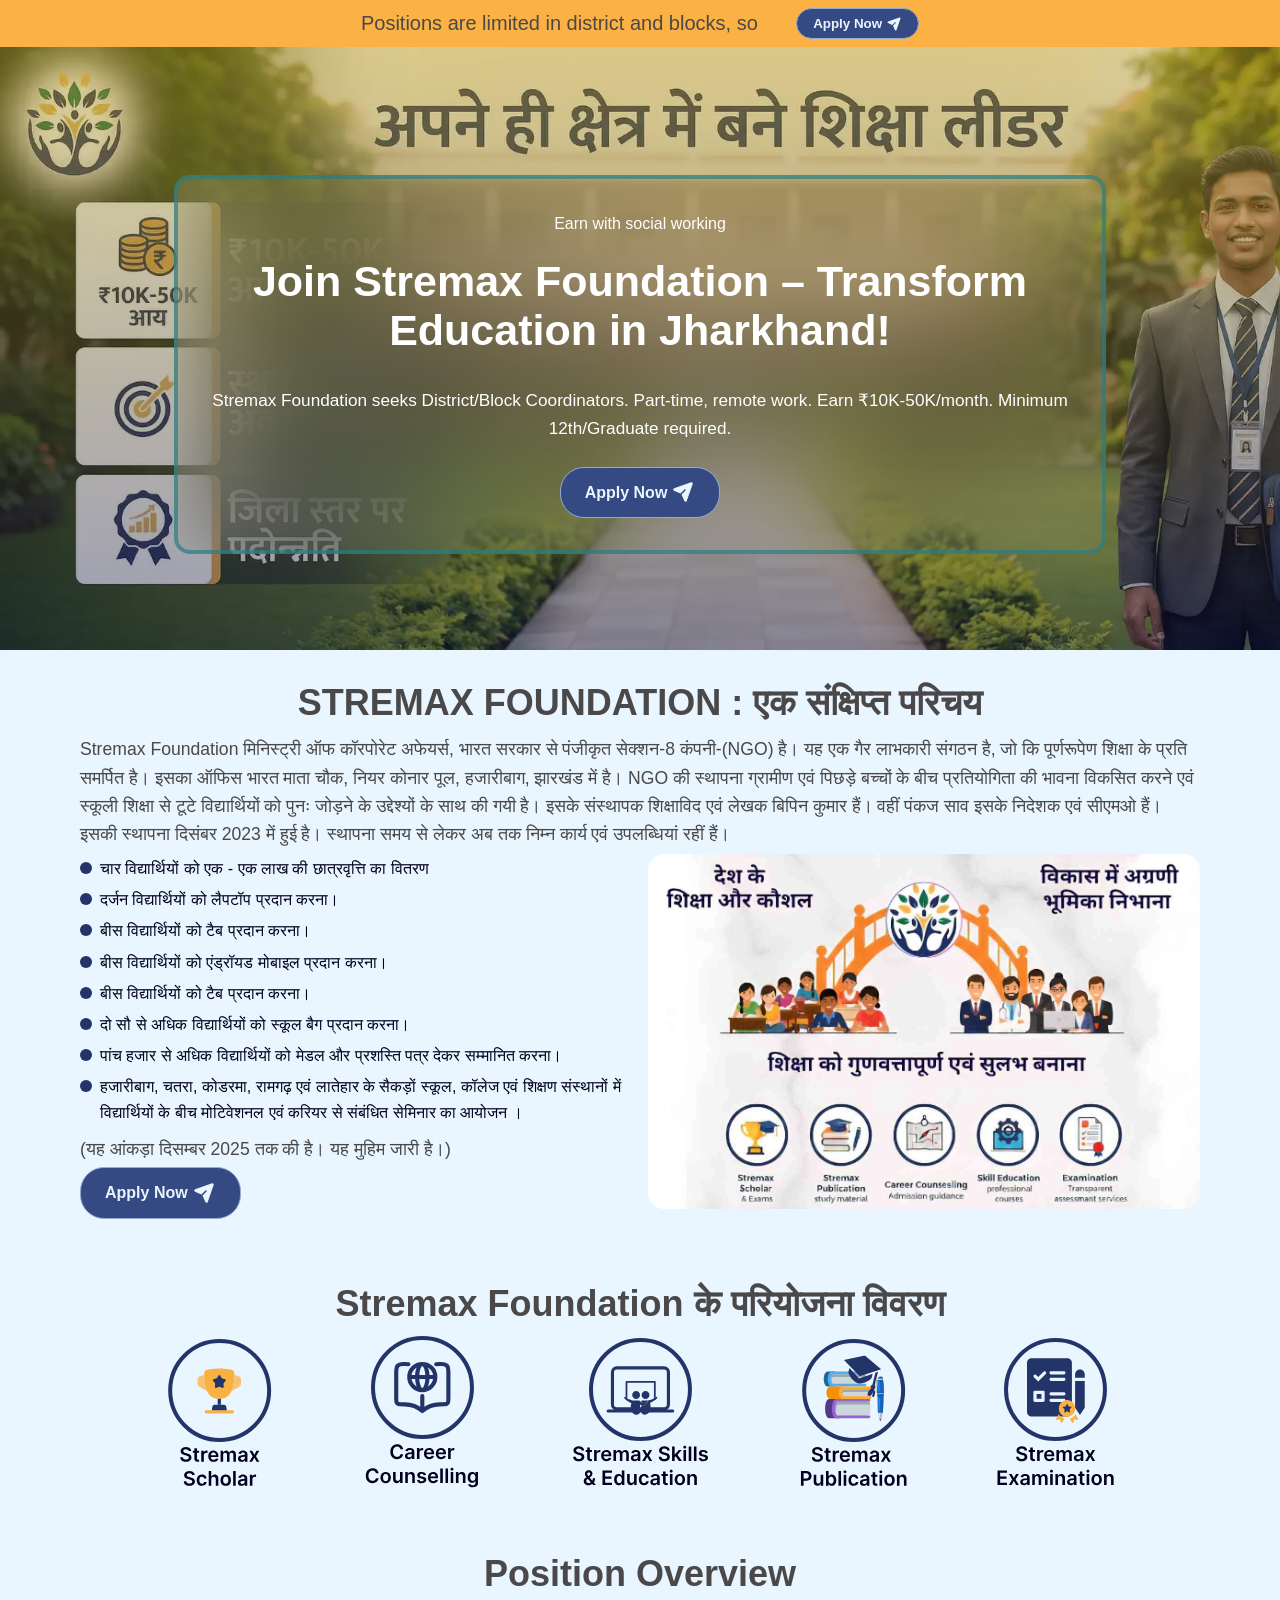
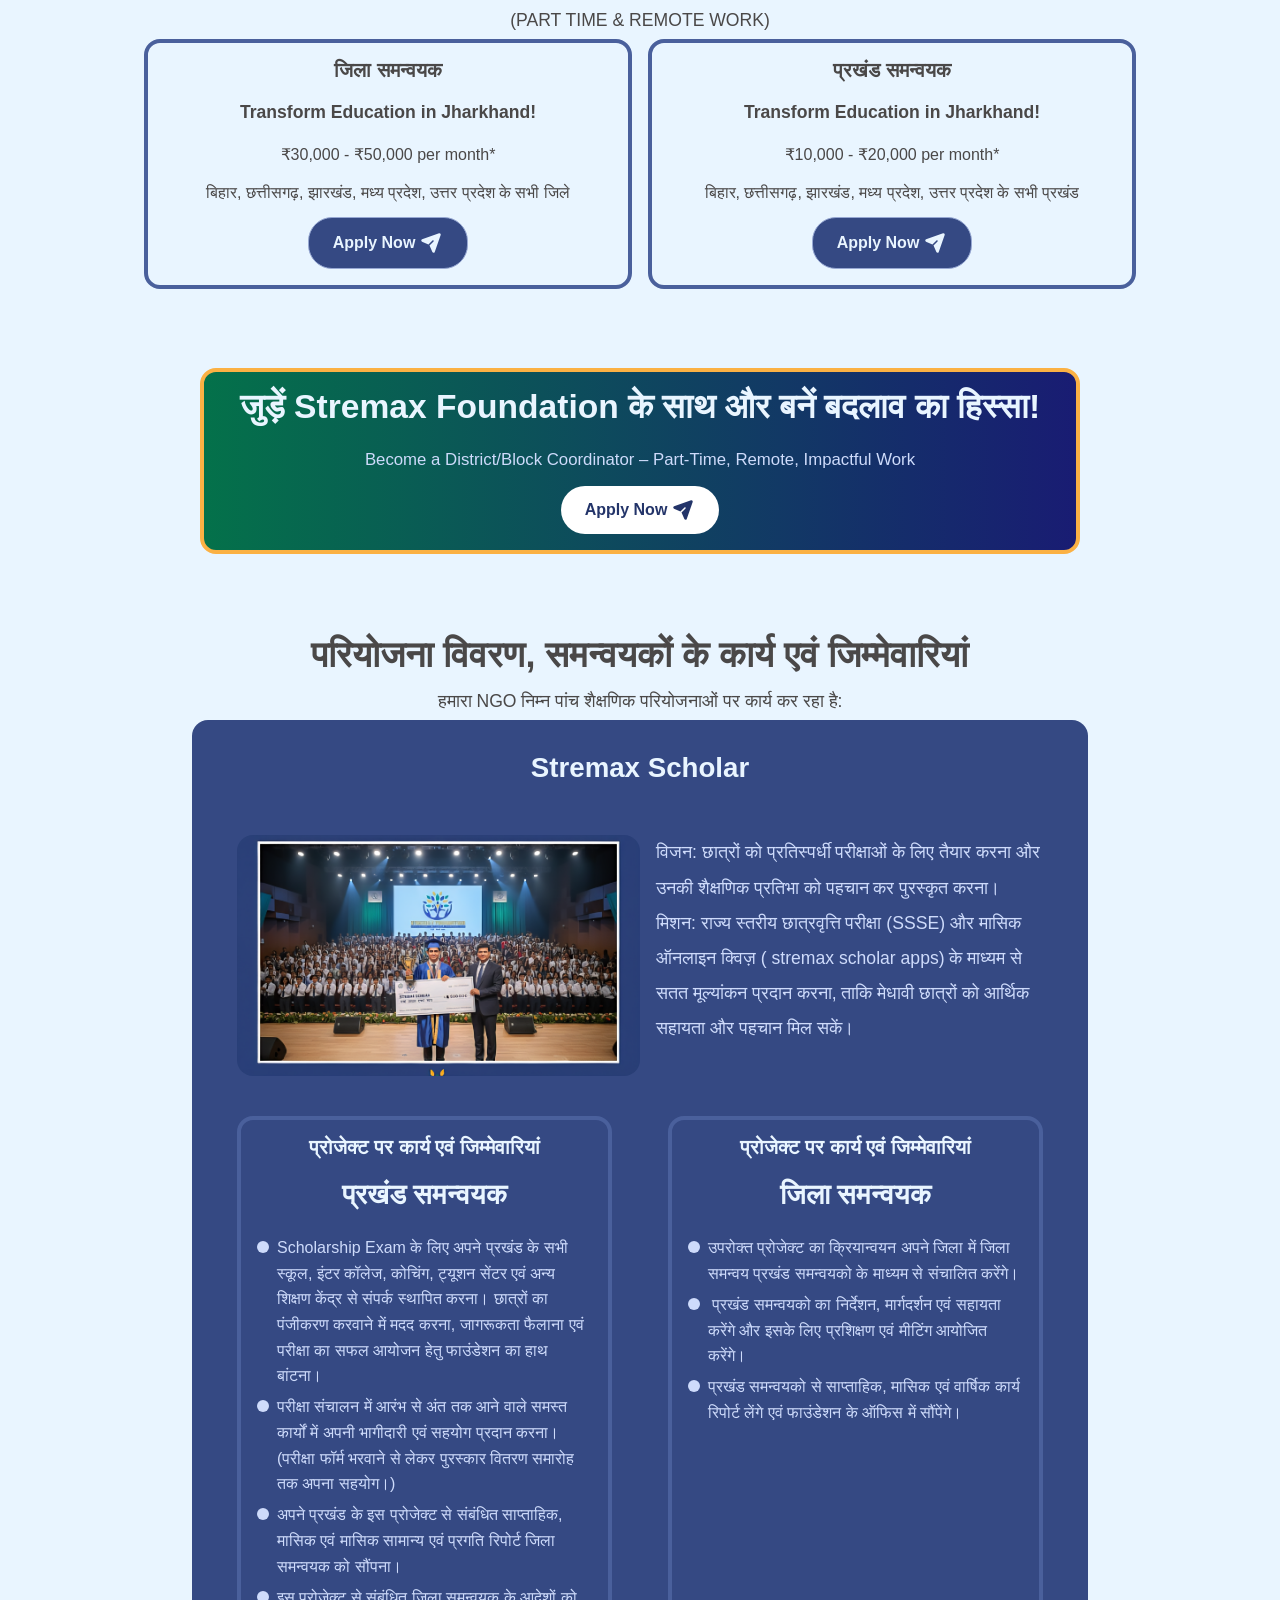
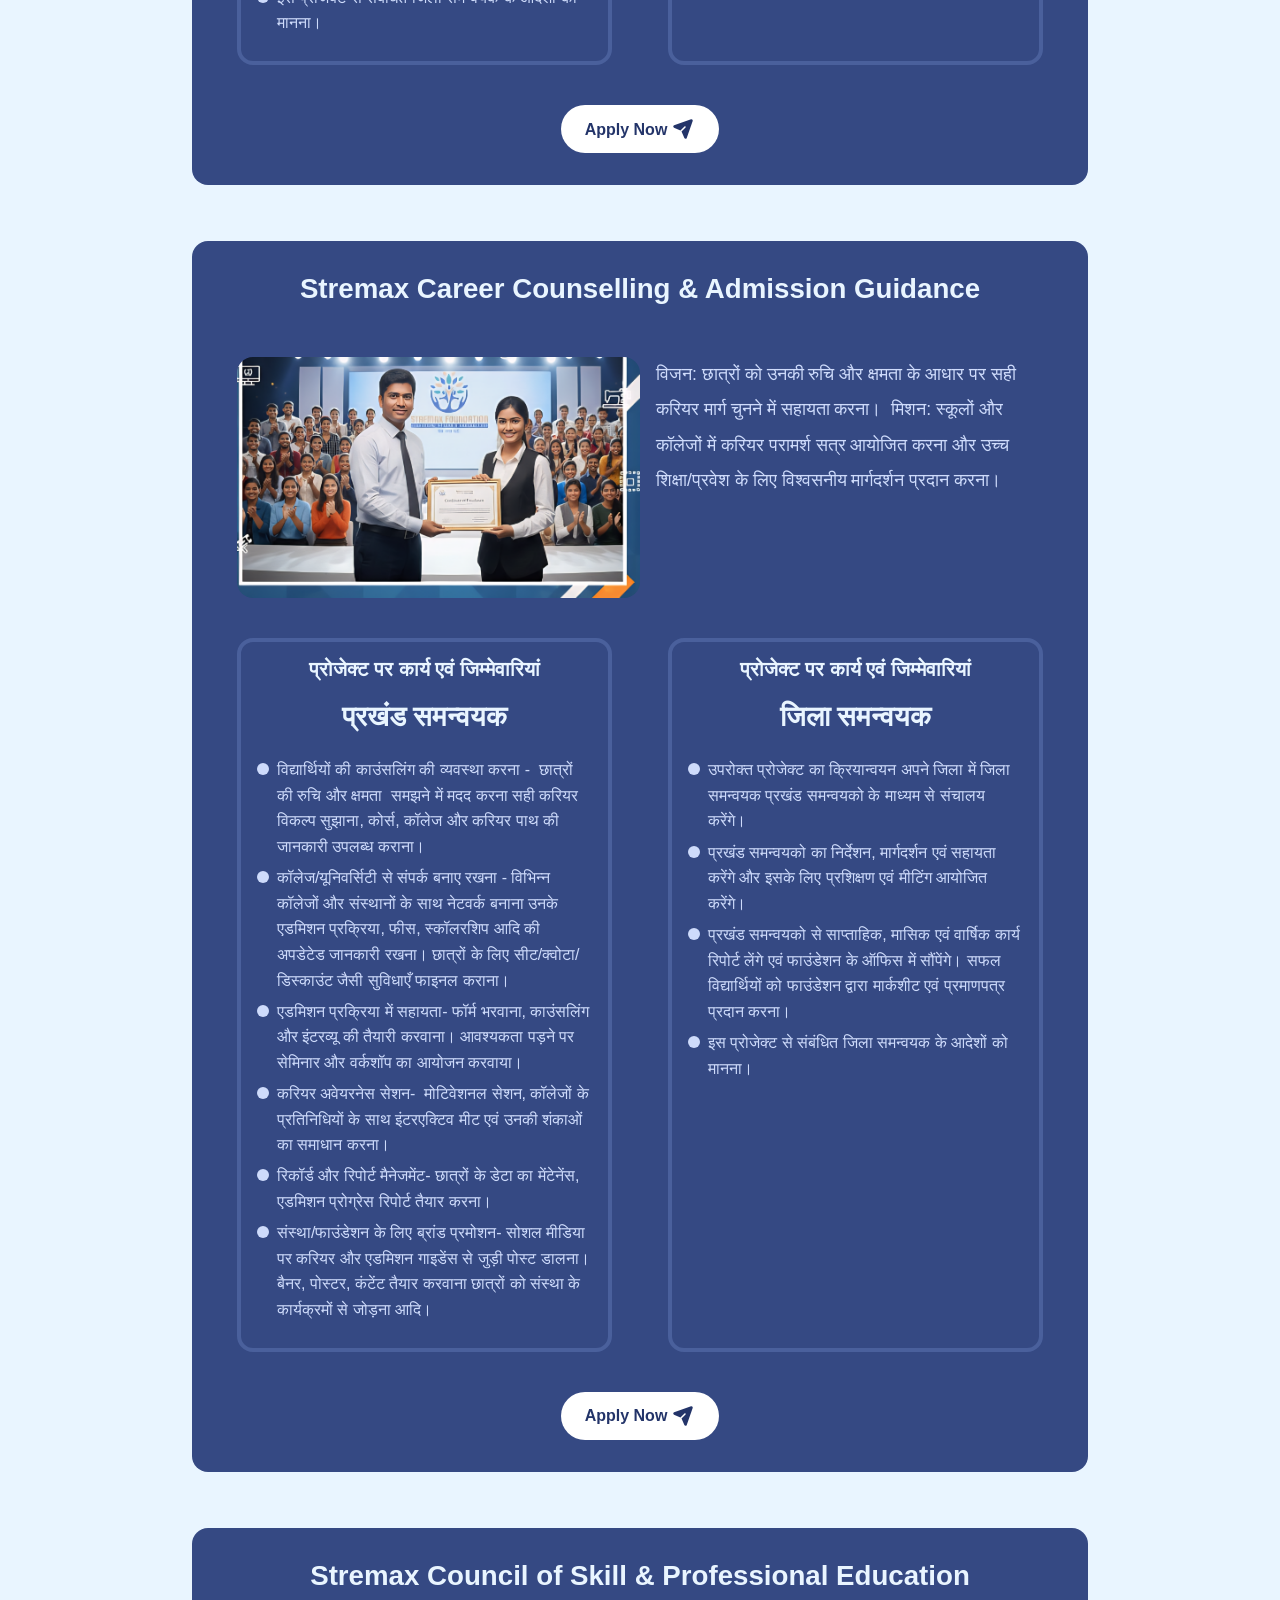
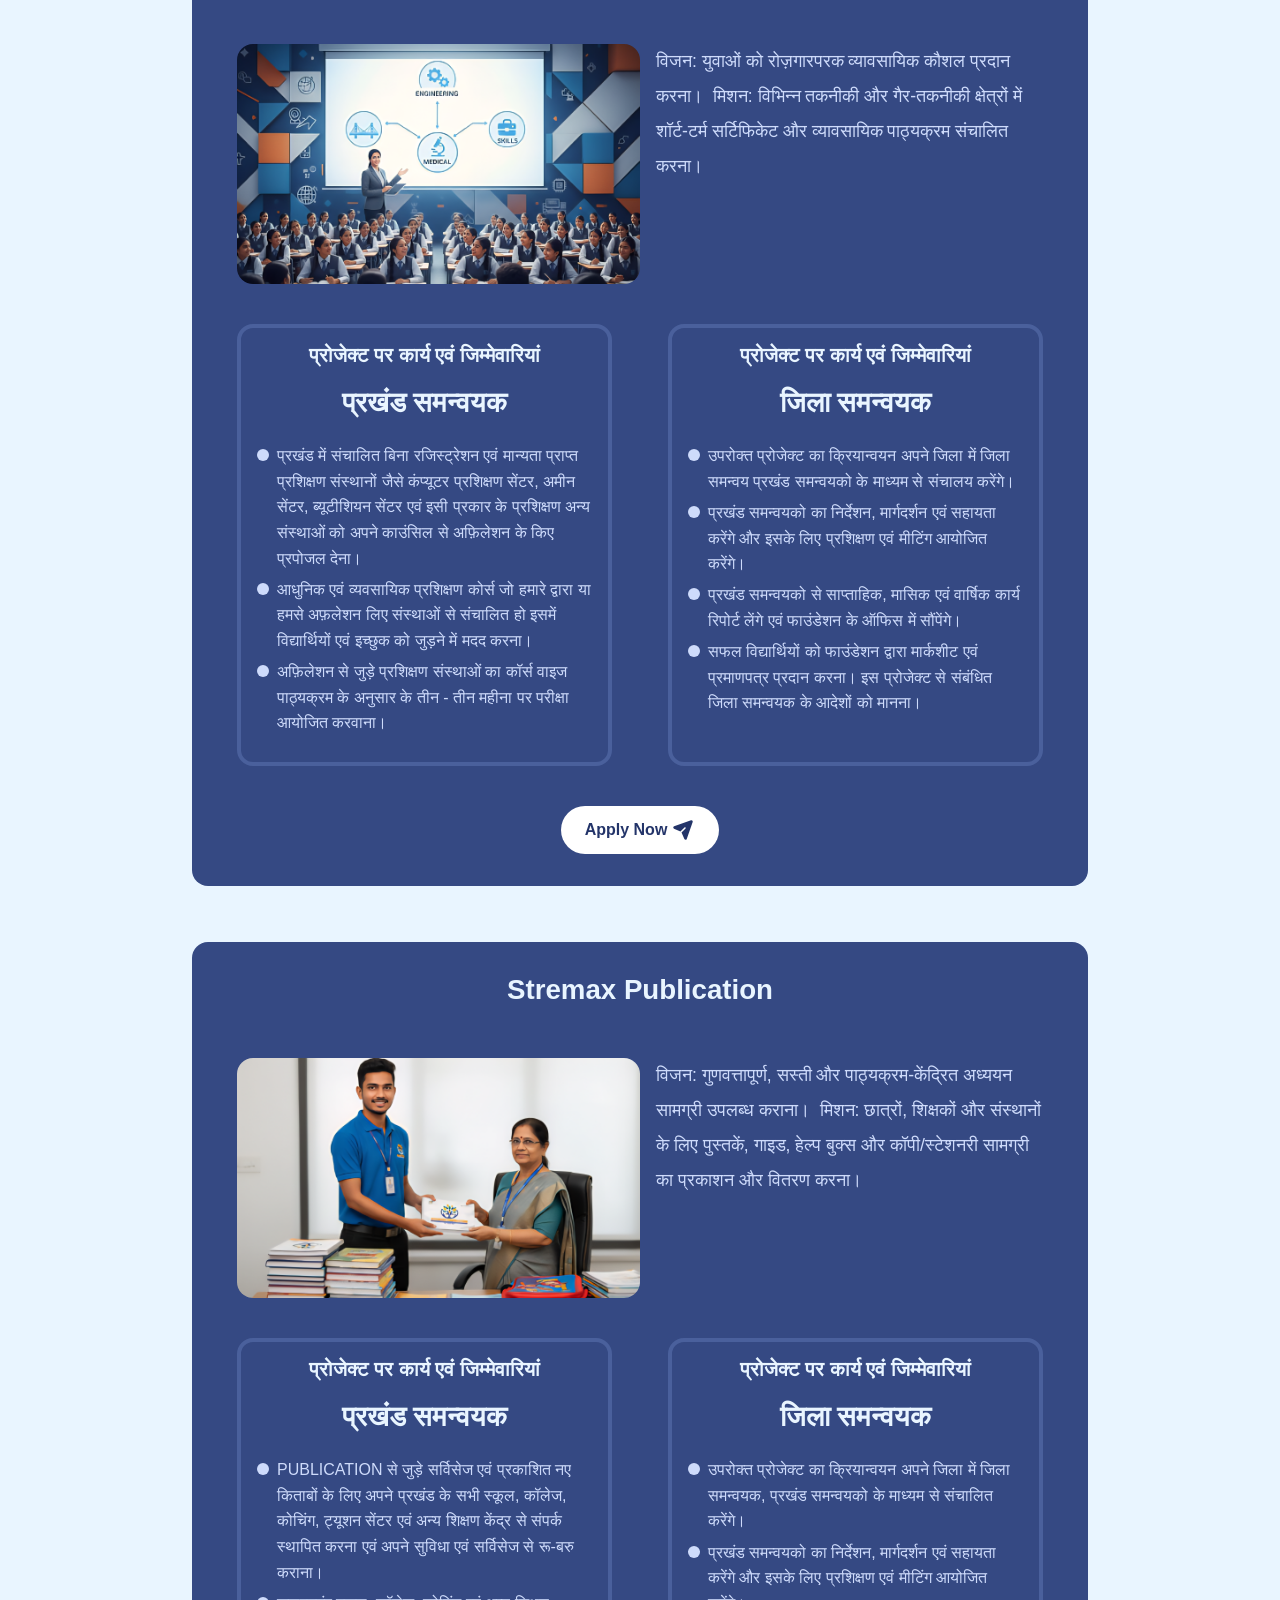
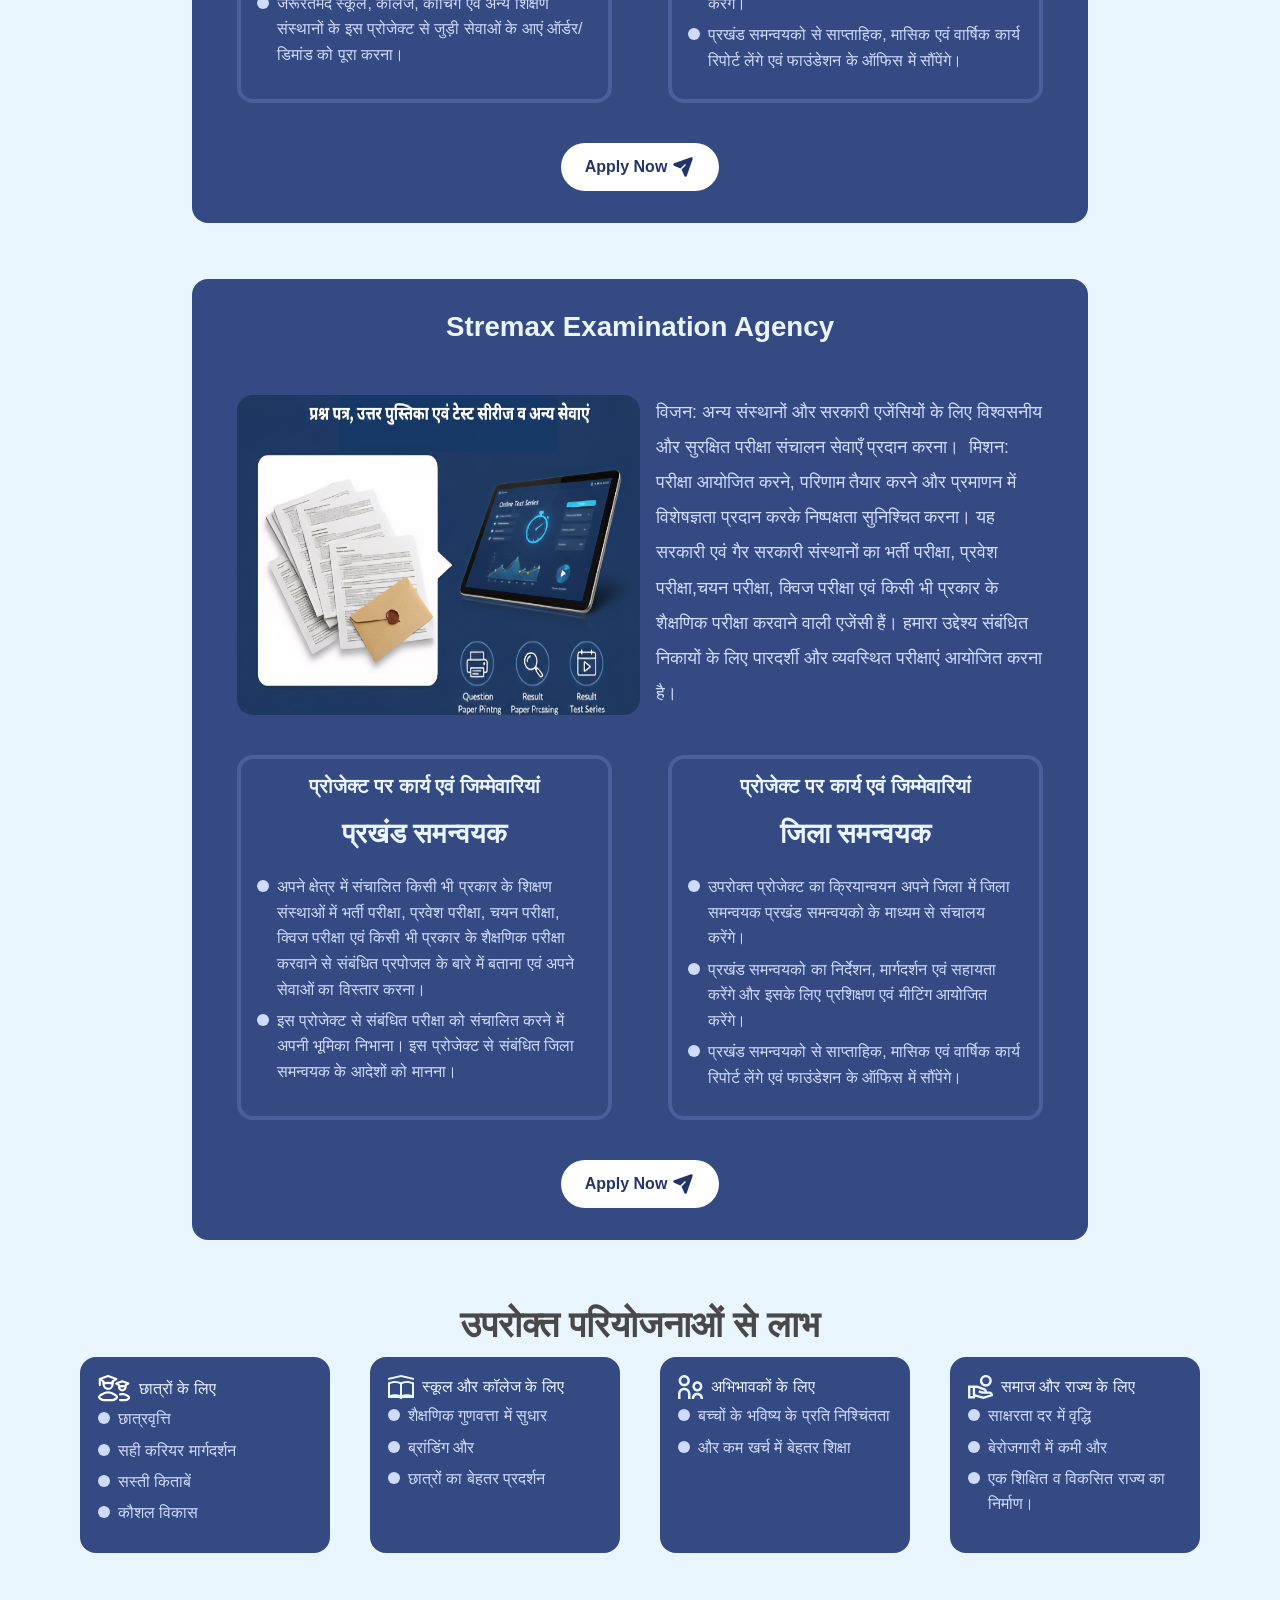
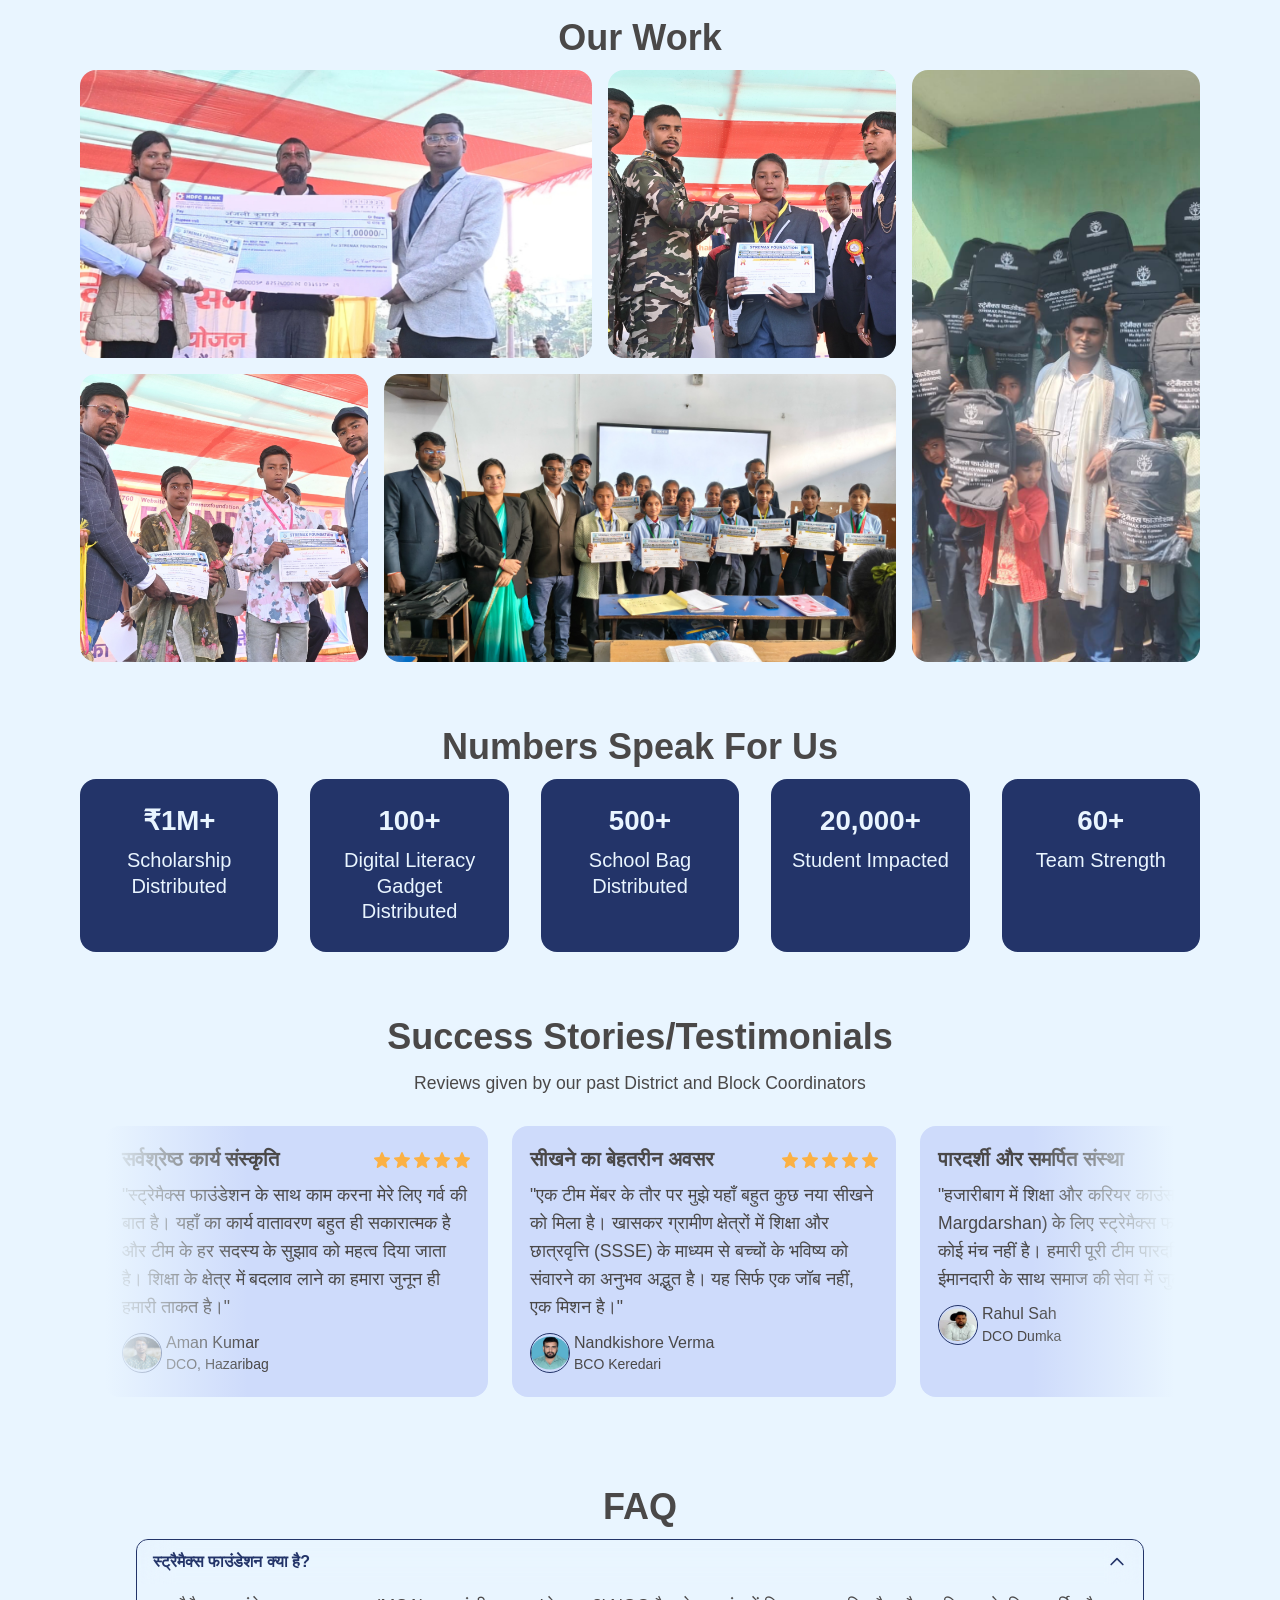
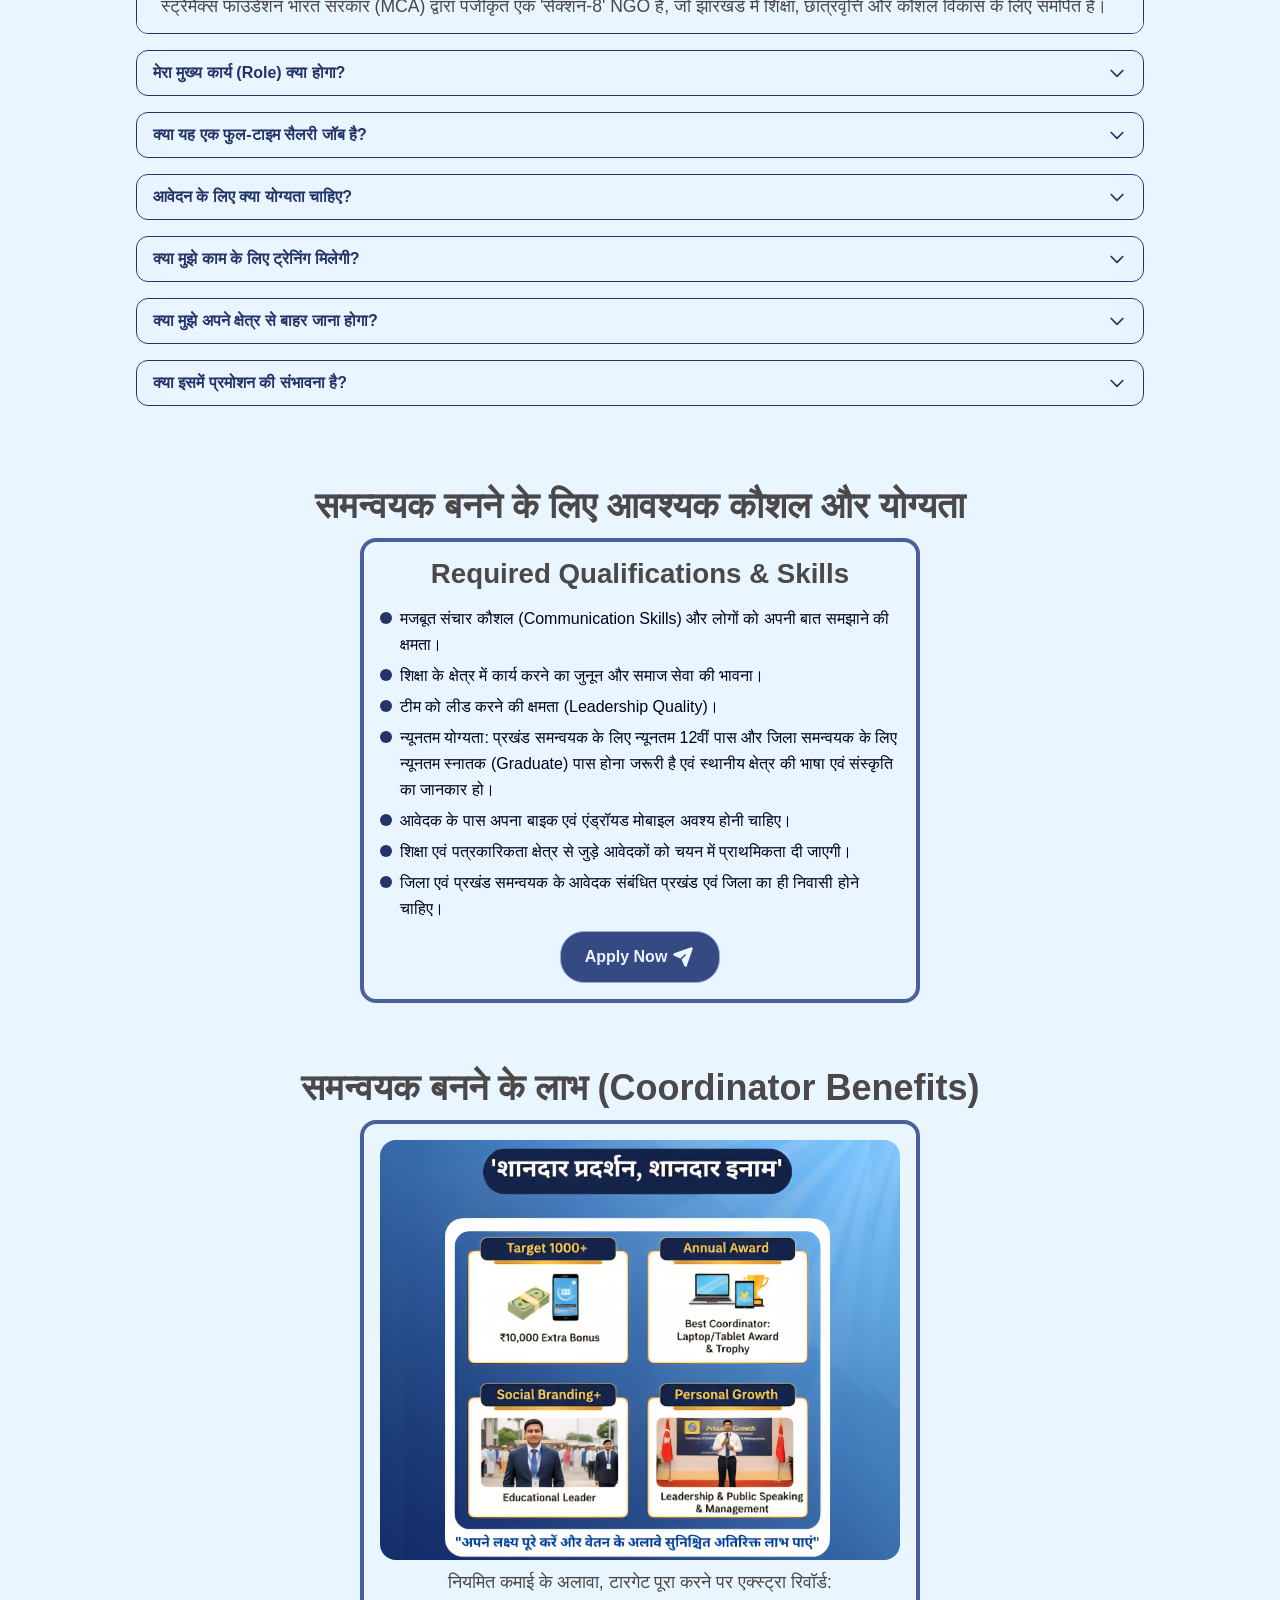
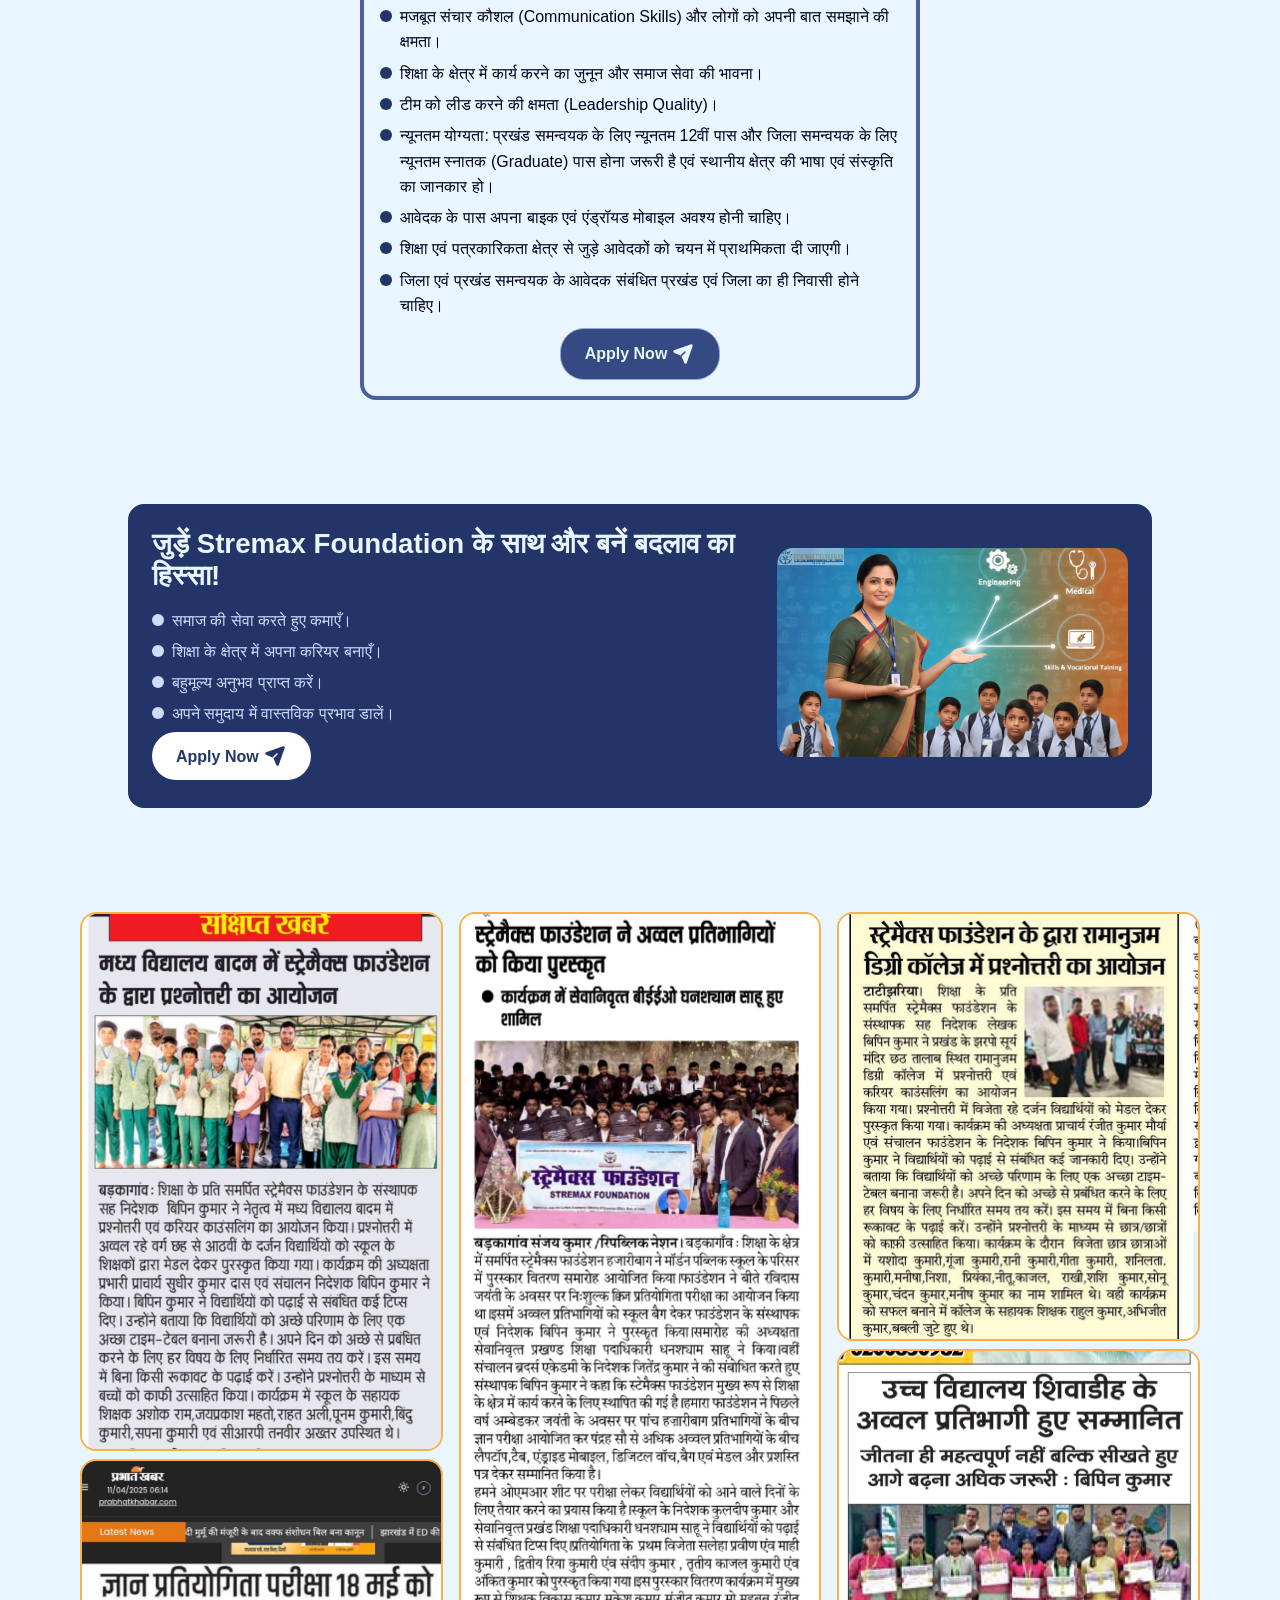
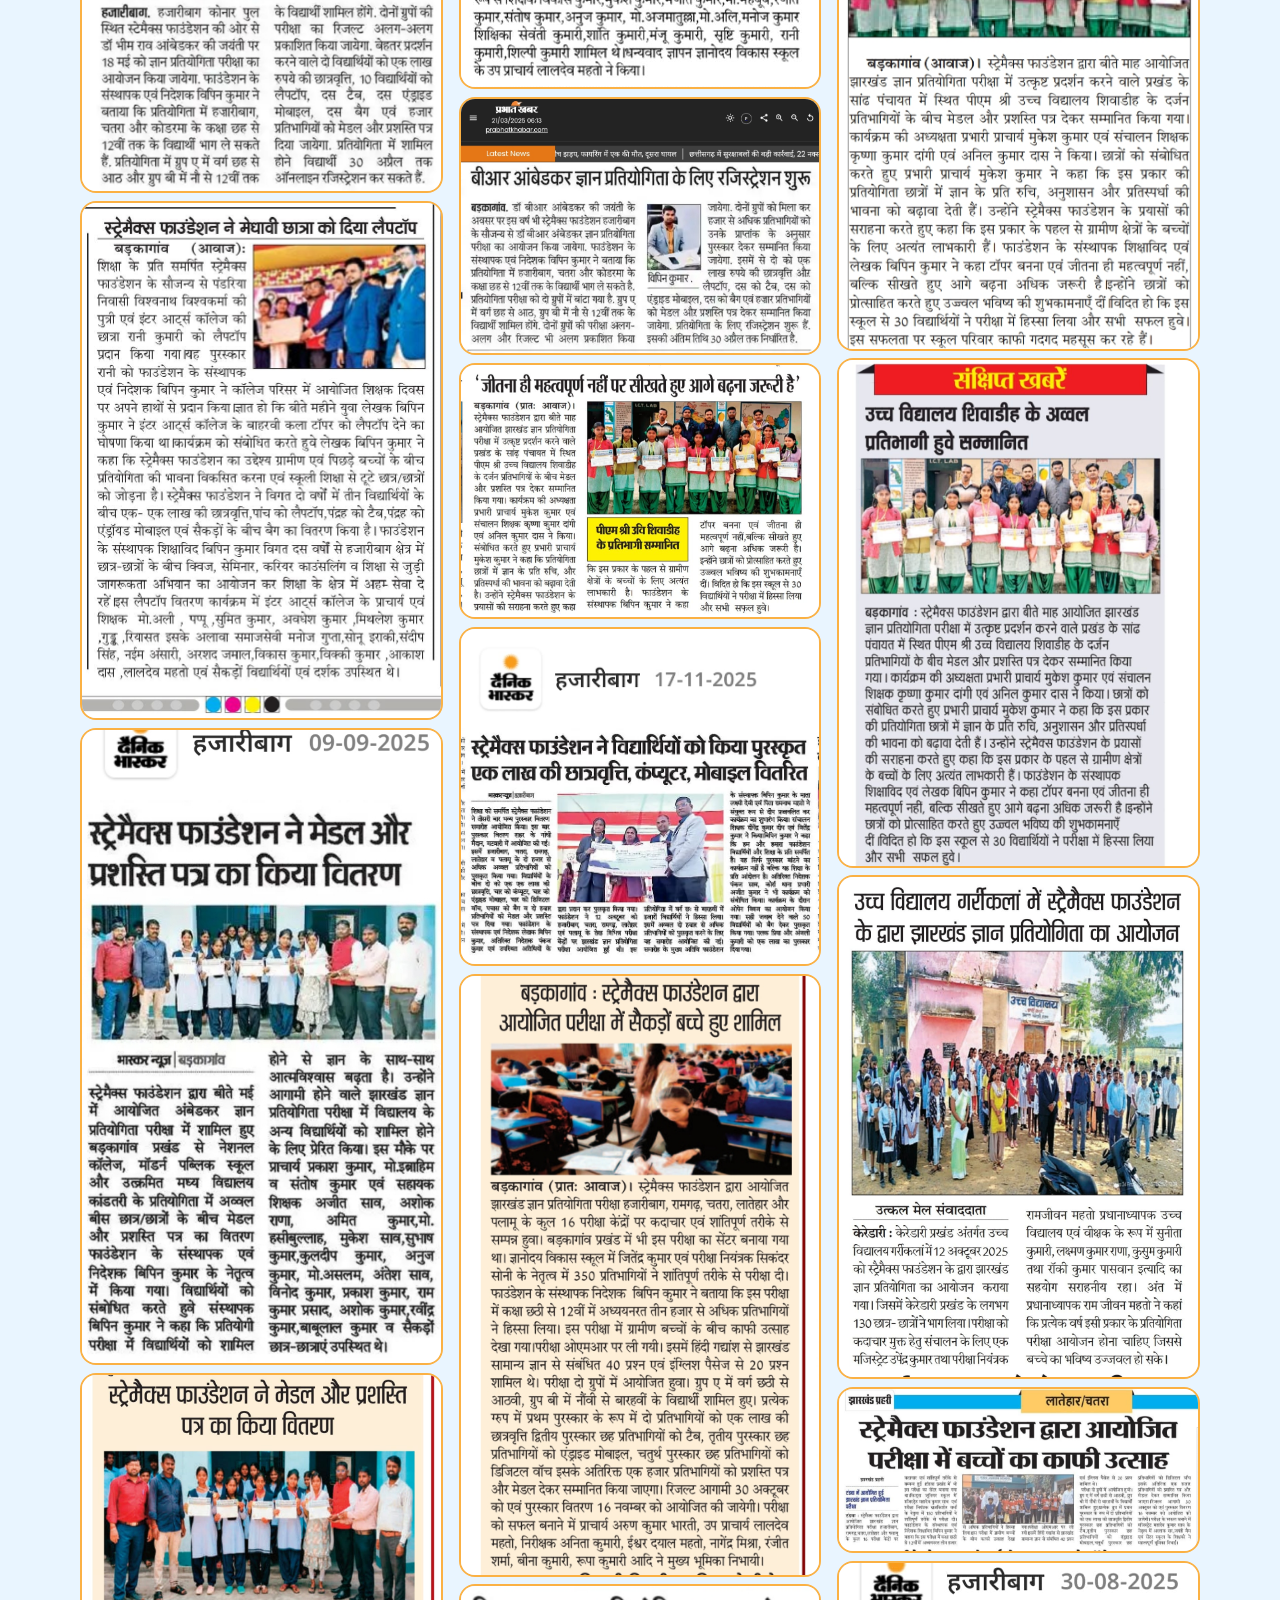
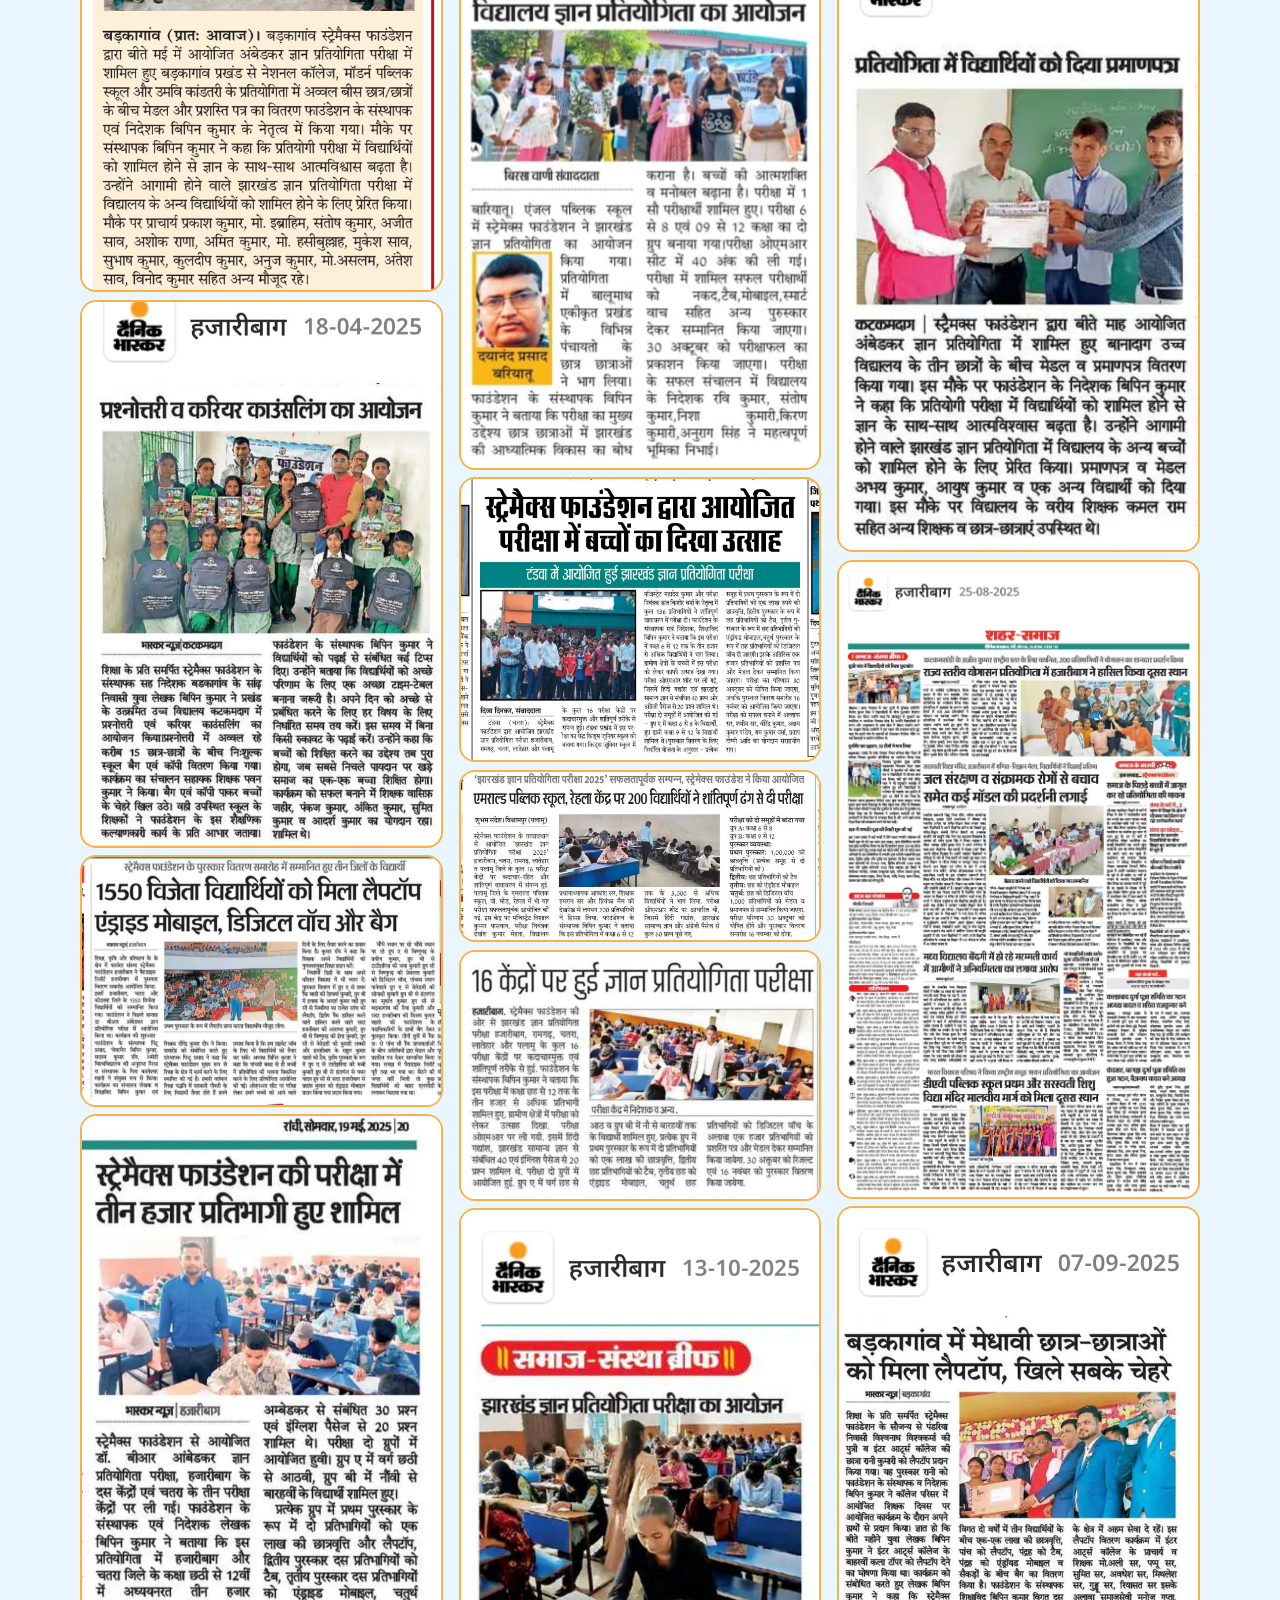
==== commit ba46eec6: "live cashfree updated" ====
--- a/index.html
+++ b/index.html
@@ -13,6 +13,18 @@
 
 <body>
     <main>
+        <!-- BAR SECTION -->
+        <section class="top-bar">
+            <div class="top-bar-inner container flex center justify-center">
+                <span class="caption-large">Positions are limited in district and blocks, so</span>
+                <!-- CTA -->
+                <a href="#contactForm" class="btn bar-btn">
+                    Apply Now
+                    <img src="assets/svg/icon_plane01.svg" alt="">
+                </a>
+                <!--/ CTA -->
+            </div>
+        </section>
         <!-- HERO SECTION-->
         <section class="hero">
             <div class="hero-inner container text-center">
@@ -64,7 +76,7 @@
                     </a>
                 </div>
                 <div class="about-bottom-right">
-                    <img class="img" src="assets/img/About image.png" alt="">
+                    <img class="img" src="assets/img/about.webp" alt="">
                 </div>
             </div>
         </section>
@@ -1087,9 +1099,11 @@
         <section id="terms" class="terms">
             <span class="caption-small">
                 This site is for informational purposes only.
-                [Your Business Name] does not guarantee job placement, interview selection, or specific outcomes.
+                Stremax Foundation does not guarantee job placement, interview selection, or specific outcomes.
                 Results vary by individual qualifications. We are not responsible for third-party hiring decisions. By
-                using this site, you agree to our full Terms & Conditions. For questions: [your email].
+                using this site, you agree to our full Terms & Conditions. For questions: stremaxfoundation01@gmail.com.
+                The selection process is at the sole discretion of Stremax Foundation. We reserve the right to reject
+                any application without providing a reason.
             </span>
         </section>
     </main>
--- a/style.css
+++ b/style.css
@@ -514,11 +514,33 @@
     }
 }
 
+/* ===== TOP BAR ===== */
+.top-bar {
+    padding-block: clamp(var(--spacing-8), 2cqi, var(--spacing-8));
+    backdrop-filter: blur(var(--spacing-40));
+    background-color: #FBB144;
+    position: sticky;
+    top: 0;
+    z-index: 1000;
+
+    .top-bar-inner {
+        padding: 0;
+        gap: clamp(2rem, 3cqi, 4rem);
+    }
+
+    .bar-btn {
+        padding: var(--spacing-4) var(--spacing-16);
+        font-size: smaller;
+        img {
+            width: 1rem;
+        }
+    }
+}
 
 /* ===== HERO SECTION ===== */
 .hero {
     padding: 8rem 0 6rem 0;
-    background: linear-gradient(rgba(187, 155, 28, 0.45), rgba(5, 11, 70, 0.4)), url(assets/img/hero-bg.png) no-repeat center center / cover;
+    background: linear-gradient(rgba(187, 155, 28, 0.45), rgba(5, 11, 70, 0.4)), url(assets/img/hero-bg.webp) no-repeat center center / cover;
     background-position: unset;
     background-size: cover;
 }
@@ -665,50 +687,6 @@
 }
 
 /* ===== WORK ==== */
-/* Bento Grid */
-
-/* @media (min-width:576px) {
-    .container {
-        max-width: 540px;
-    }
-
-    .grid-main {
-        grid-template-areas:
-            "one"
-            "two"
-            "three"
-            "four"
-            "five";
-    }
-}
-
-@media (min-width:768px) {
-    .container {
-        max-width: 720px;
-    }
-
-    .grid-main {
-        grid-template-areas:
-            "one one"
-            "two five"
-            "three five"
-            "four four";
-    }
-}
-
-@media (min-width:992px) {
-    .container {
-        max-width: 960px;
-    }
-
-    .grid-main {
-        grid-template-areas:
-            "one one"
-            "two five"
-            "three five"
-            "four four";
-    }
-}
 
 @media (min-width:1200px) {
 
@@ -731,7 +709,7 @@
             "three four four five";
     }
 }
- */
+
 .grid-main h1 {
     font-size: 2rem;
     font-weight: 800;
@@ -851,7 +829,7 @@
 
 .testimonial-set {
     overflow-x: auto;
-    padding: clamp (var(--spacing-4) 8cqi var(--spacing-24));
+    padding: clamp(var(--spacing-4), 8cqi, var(--spacing-24));
 
 }
 
@@ -1018,7 +996,6 @@
 /* ===== NOTE INTERV SECTION ===== */
 .note-interv-inner {
     background-color: #FBB144;
-    width: max-content;
     margin: auto;
     padding: var(--spacing-4) var(--spacing-8);
     color: var(--brand-800);
@@ -1242,7 +1219,11 @@
 
 /* ===== RESPONSIVE DESIGN / MEDIA QUERIES ===== */
 @media (max-width: 768px) {
-    
+    p {
+        text-align: justify;
+    }
+
+    .top-bar-inner,
     .logos,
     .position-overview-bottom,
     .project-card-top,
@@ -1270,11 +1251,13 @@
         width: 100% !important;
     }
 
-    li img , .card li img{
+    li img,
+    .card li img {
         width: 0.5rem !important;
     }
 
-    a img, .project-card a img {
+    a img,
+    .project-card a img {
         width: 1.5rem !important;
     }
 
@@ -1290,11 +1273,12 @@
         animation-play-state: paused;
     }
 
-    .testimonials-bottom::before, .testimonial-bottom::after {
+    .testimonials-bottom::before,
+    .testimonial-bottom::after {
         background: none !important;
     }
 
     .grid-main {
         display: flex;
     }
-}+}
